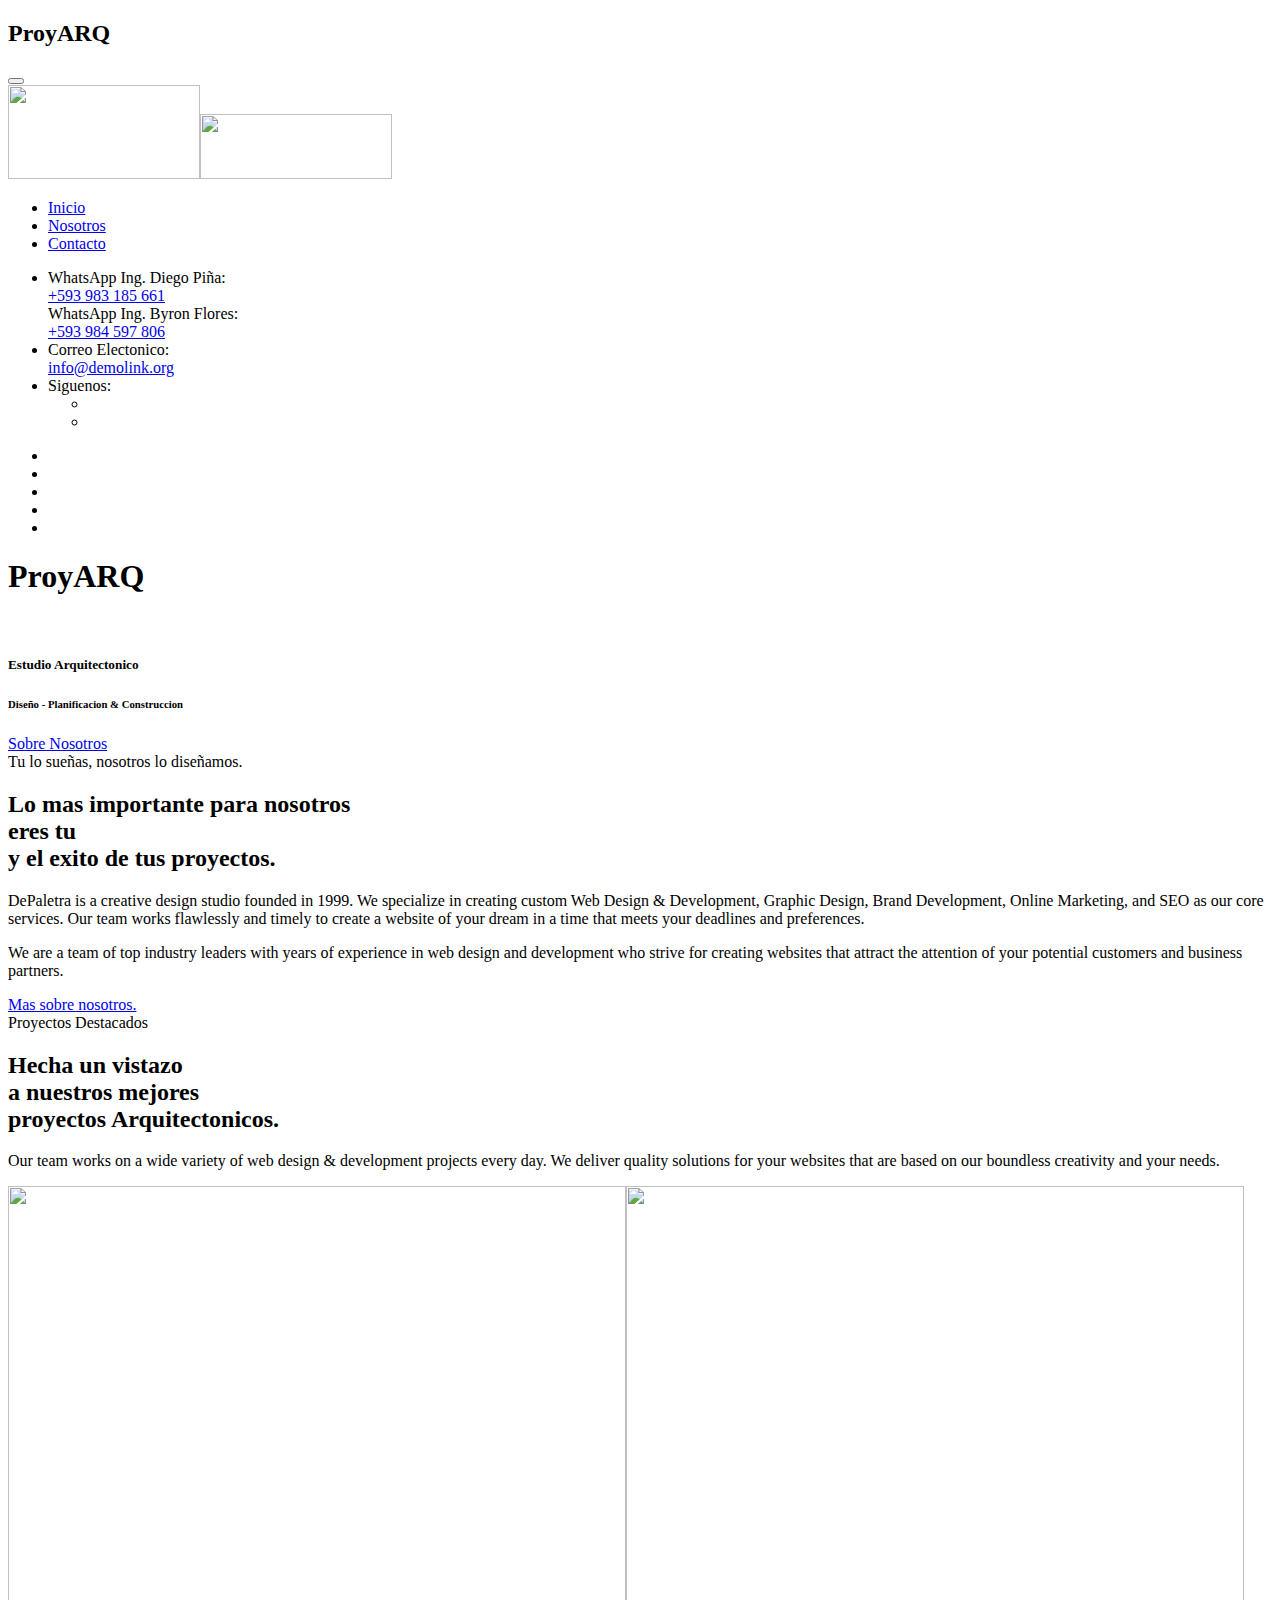
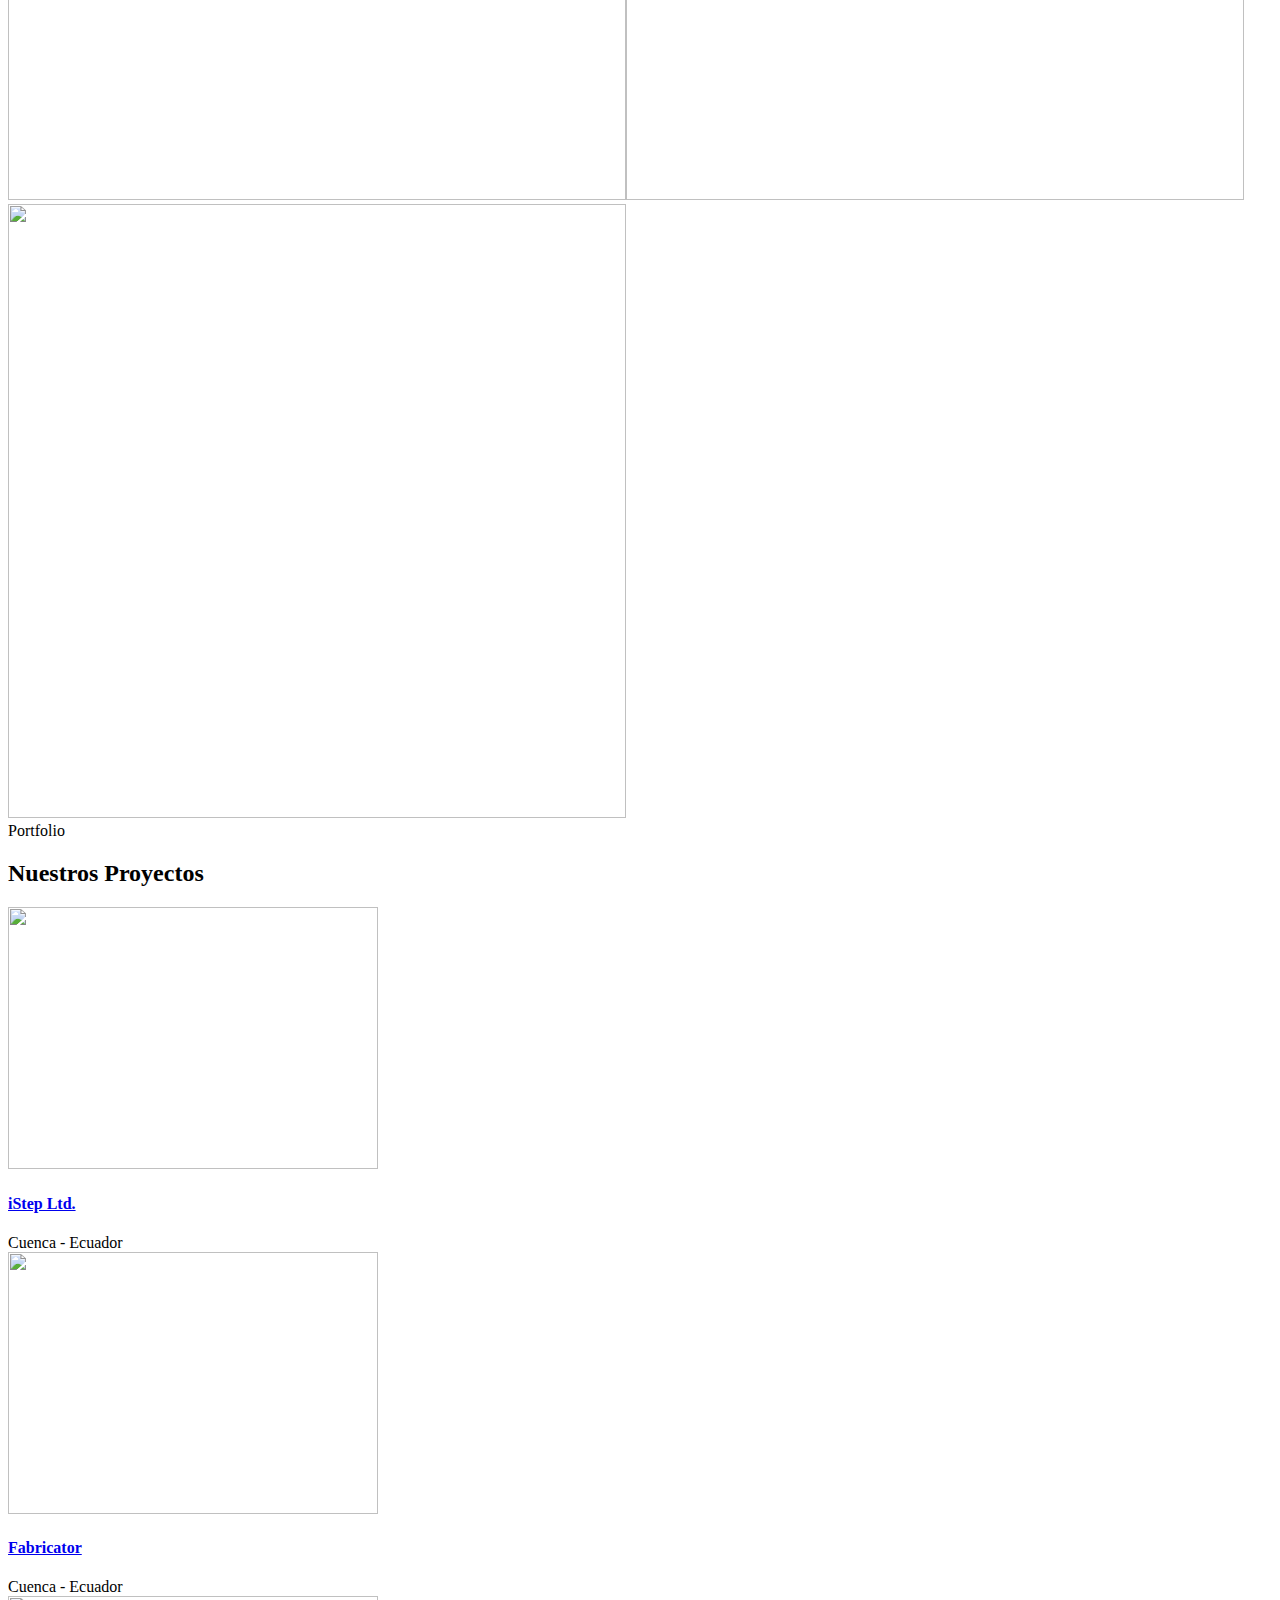
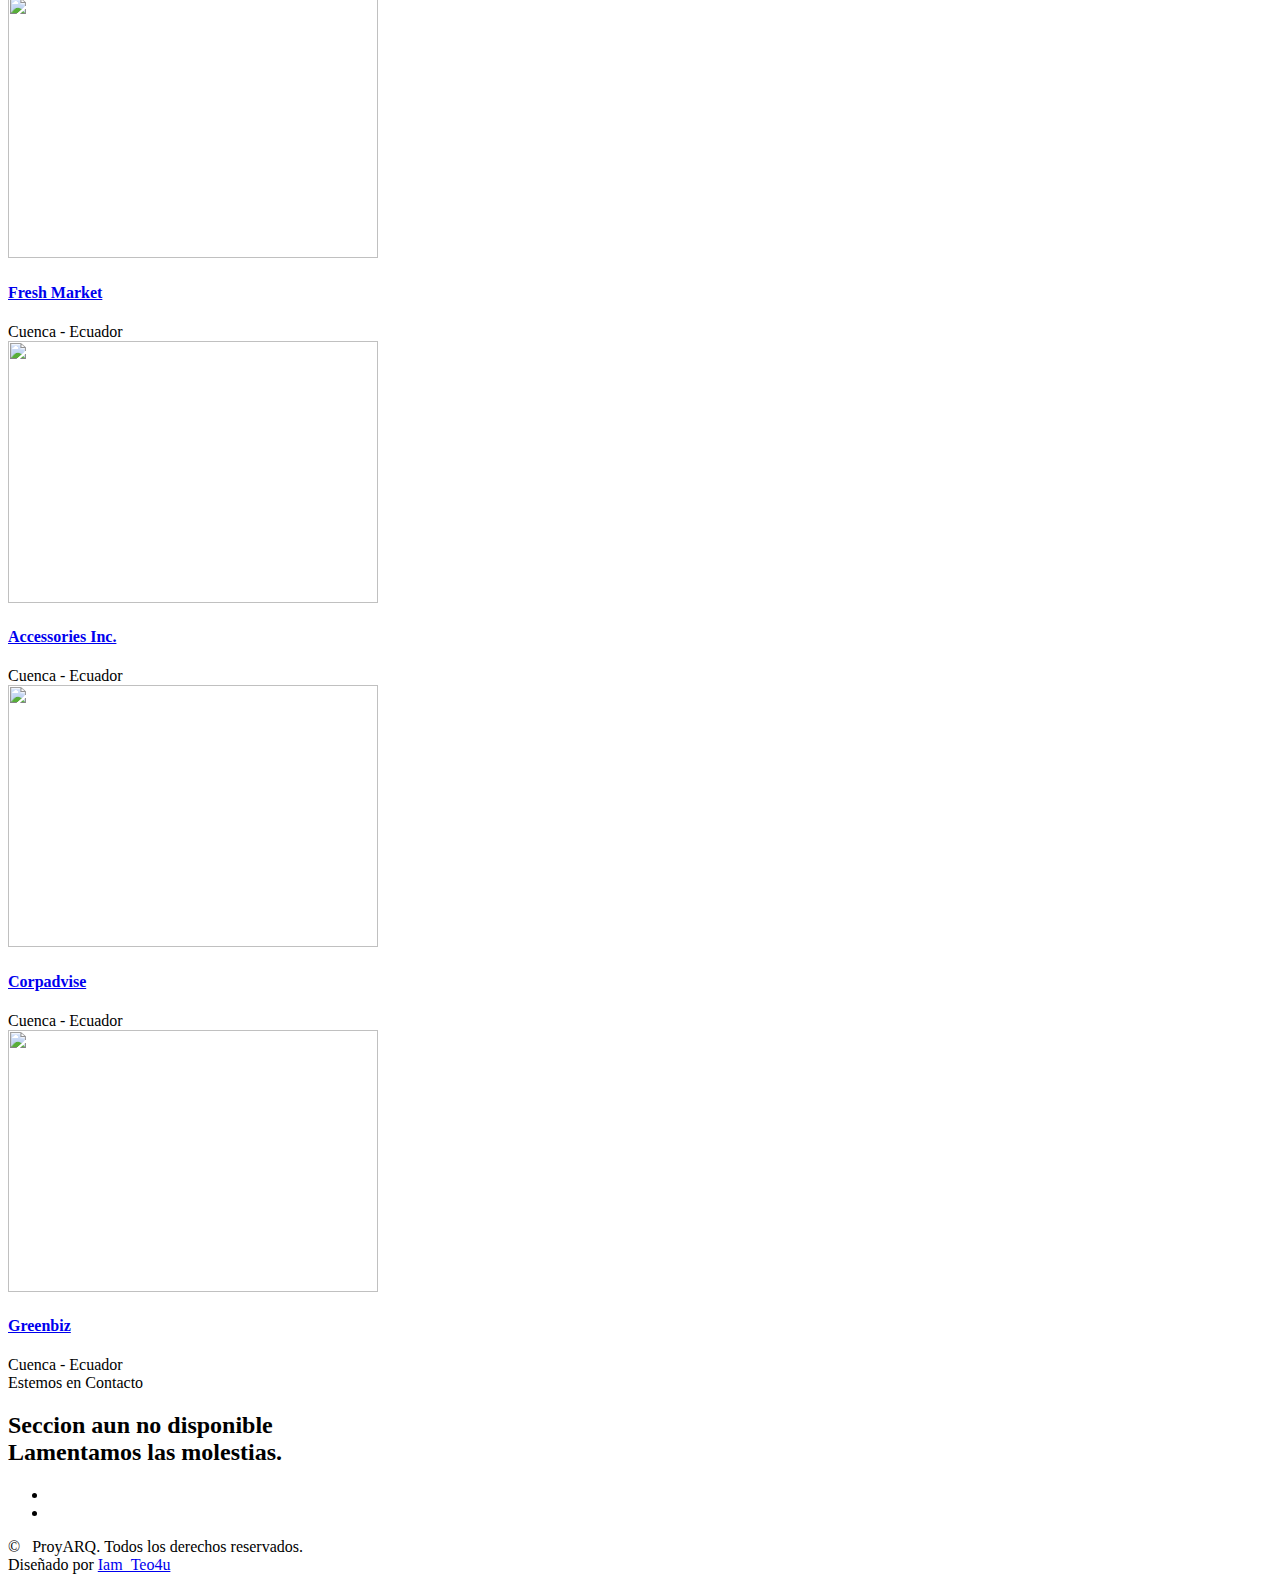
==== index.html @ d0a6fba8 "Add files via upload" ====
<!DOCTYPE html>
<html class="wide wow-animation" lang="es">
  <head>
    <title>ProyARQ - Arquitectura, Diseño 3D, Renders - Home</title>
    <meta charset="utf-8">
    <meta name="viewport" content="width=device-width, height=device-height, initial-scale=1.0">
    <meta http-equiv="X-UA-Compatible" content="IE=edge">
    <link rel="icon" href="images/favicon.ico" type="image/x-icon">
    <link rel="stylesheet" type="text/css" href="//fonts.googleapis.com/css?family=Montserrat:300%7CQuestrial">
    <link rel="stylesheet" href="css/bootstrap.css">
    <link rel="stylesheet" href="css/fonts.css">
    <link rel="stylesheet" href="css/style.css">
    <style>.ie-panel{display: none;background: #212121;padding: 10px 0;box-shadow: 3px 3px 5px 0 rgba(0,0,0,.3);clear: both;text-align:center;position: relative;z-index: 1;} html.ie-10 .ie-panel, html.lt-ie-10 .ie-panel {display: block;}</style>
  </head>
  <body>
    <div class="ie-panel"><a href="http://windows.microsoft.com/en-US/internet-explorer/"><img src="images/ie8-panel/warning_bar_0000_us.jpg" height="42" width="820" alt="You are using an outdated browser. For a faster, safer browsing experience, upgrade for free today."></a></div>
    <div class="preloader">
      <div class="preloader-body">
        <div class="cssload-spinner"><span class="cssload-cube cssload-cube0"></span><span class="cssload-cube cssload-cube1"></span><span class="cssload-cube cssload-cube2"></span><span class="cssload-cube cssload-cube3"></span><span class="cssload-cube cssload-cube4"></span><span class="cssload-cube cssload-cube5"></span><span class="cssload-cube cssload-cube6"></span><span class="cssload-cube cssload-cube7"></span><span class="cssload-cube cssload-cube8"></span><span class="cssload-cube cssload-cube9"></span><span class="cssload-cube cssload-cube10"></span><span class="cssload-cube cssload-cube11"></span><span class="cssload-cube cssload-cube12"></span><span class="cssload-cube cssload-cube13"></span><span class="cssload-cube cssload-cube14"></span><span class="cssload-cube cssload-cube15"></span>
        </div>
        <h2 class="preloader-title">ProyARQ</h2>
      </div>
    </div>
    <div class="page">
      <!-- Page Header-->
      <header class="page-header">
        <!-- RD Navbar-->
        <div class="rd-navbar-wrap position-relative">
          <nav class="rd-navbar" data-layout="rd-navbar-sidebar" data-device-layout="rd-navbar-sidebar" data-sm-layout="rd-navbar-sidebar" data-sm-device-layout="rd-navbar-sidebar" data-md-layout="rd-navbar-sidebar" data-md-device-layout="rd-navbar-sidebar" data-lg-layout="rd-navbar-sidebar" data-lg-device-layout="rd-navbar-sidebar" data-xl-layout="rd-navbar-sidebar" data-xl-device-layout="rd-navbar-sidebar" data-xxl-layout="rd-navbar-sidebar" data-xxl-device-layout="rd-navbar-sidebar" data-lg-stick-up-offset="46px" data-xl-stick-up-offset="46px" data-xxl-stick-up-offset="46px" data-lg-stick-up="true" data-xl-stick-up="true" data-xxl-stick-up="true" data-auto-height="false" data-sm-auto-height="false" data-md-auto-height="false" data-lg-auto-height="false" data-xl-auto-height="false" data-xxl-auto-height="false">
            <div class="rd-navbar-main-outer">
              <div class="rd-navbar-main">
                <!-- RD Navbar Panel-->
                <div class="rd-navbar-panel">
                  <!-- RD Navbar Toggle-->
                  <button class="rd-navbar-toggle" data-rd-navbar-toggle=".rd-navbar-nav-wrap"><span></span></button>
                  <!-- RD Navbar Brand-->
                  <div class="rd-navbar-brand"><a class="brand" href="index.html"><img class="brand-logo-desktop" src="images/logo-default-384x188.png" alt="" width="192" height="94"/><img class="brand-logo-mobile" src="images/logo-default-384x130.png" alt="" width="192" height="65"/></a>
                  </div>
                </div>
                <div class="rd-navbar-nav-wrap">
                  <div class="rd-navbar-nav-container">
                    <!-- RD Navbar Nav-->
                    <ul class="rd-navbar-nav">
                      <li class="rd-nav-item active"><a class="rd-nav-link" href="index.html">Inicio</a>
                      </li>
                      <li class="rd-nav-item"><a class="rd-nav-link" href="about.html">Nosotros</a>
                      </li>
                      <li class="rd-nav-item"><a class="rd-nav-link" href="contacts.html">Contacto</a>
                      </li>
                    </ul>
                    <ul class="contacts-classic">
                      <li>
                        <div class="contacts-classic-title">WhatsApp Ing. Diego Piña:</div><a href="https://api.whatsapp.com/send?phone=+593983185661&text=Hola,%20este%20es%20un%20mensaje%20de%20prueba">+593 983 185 661</a>
                        <div class="contacts-classic-title">WhatsApp Ing. Byron Flores:</div><a href="https://api.whatsapp.com/send?phone=+593984597806&text=Hola,%20este%20es%20un%20mensaje%20de%20prueba">+593 984 597 806</a>
                      </li>
                      <li>
                        <div class="contacts-classic-title">Correo Electonico:</div><a href="mailTo:#">info@demolink.org</a>
                      </li>
                      <li>
                        <div class="contacts-classic-title">Siguenos:</div>
                        <ul class="list-inline list-social list-inline-sm">
                          <li><a class="icon fa fa-facebook" href="#"></a></li>
                          <li><a class="icon fa fa-instagram" href="#"></a></li>
                        </ul>
                      </li>
                    </ul>
                  </div>
                </div>
              </div>
            </div>
            <ul class="nav-custom rd-navbar-nav">
              <li class="active"><a class="nav-custom-counter" href="#home"></a></li>
              <li><a class="nav-custom-counter" href="#about"></a></li>
              <li><a class="nav-custom-counter" href="#works"></a></li>
              <li><a class="nav-custom-counter" href="#projects"></a></li>
              <li><a class="nav-custom-counter" href="#contacts"></a></li>
            </ul>
          </nav>
        </div>
      </header>
      <!-- DePaletra-->
      <section class="section section-full section-inset-1 bg-default text-center bg-image background-position-1" id="home" style="background-image: url(images/bg-image-1-1920x800.jpg)">
        <div class="container">
          <div class="title-style-1-wrap">
            <div class="oh-desktop wow slideInLeft">
              <h1 class="title-style-1 wow slideInRight">ProyARQ</h1>
              <br>
              <h5 class="title-style-1-fixied wow slideInRight">Estudio Arquitectonico</h5>
            </div>
          </div>
          <div class="title-style-2-wrap">
            <div class="oh-desktop wow slideInRight">
              <h6 class="title-style-2 wow slideInLeft">Diseño - Planificacion & Construccion</h6>
            </div>
          </div><a class="button button-default wow fadeInUp" href="about.html">Sobre Nosotros</a>
        </div>
      </section>
      <!-- About Us-->
      <section class="section section-full section-xxl bg-default" id="about">
        <div class="container">
          <div class="row row-30 justify-content-center">
            <div class="col-sm-9 col-md-5 cube-classic-wrap">
              <div class="subtitle-classic wow fadeInLeft">Tu lo sueñas, nosotros lo diseñamos.</div>
              <h2 class="wow fadeInLeft">Lo mas importante para nosotros <br class="d-none d-md-block"><span class="text-primary">eres tu</span>  <br class="d-none d-md-block">y el exito de tus proyectos.
              </h2>
              <div class="cube-classic cube-classic-1"><span class="cube-classic-item"></span><span class="cube-classic-item"></span><span class="cube-classic-item"></span><span class="cube-classic-item"></span><span class="cube-classic-item"></span><span class="cube-classic-item"></span><span class="cube-classic-item"></span><span class="cube-classic-item"></span><span class="cube-classic-item"></span><span class="cube-classic-item"></span><span class="cube-classic-item"></span><span class="cube-classic-item"></span><span class="cube-classic-item"></span><span class="cube-classic-item"></span><span class="cube-classic-item"></span><span class="cube-classic-item"></span><span class="cube-classic-item"></span><span class="cube-classic-item"></span><span class="cube-classic-item"></span><span class="cube-classic-item"></span><span class="cube-classic-item"></span><span class="cube-classic-item"></span><span class="cube-classic-item"></span><span class="cube-classic-item"></span><span class="cube-classic-item"></span><span class="cube-classic-item"></span><span class="cube-classic-item"></span><span class="cube-classic-item"></span><span class="cube-classic-item"></span><span class="cube-classic-item"></span><span class="cube-classic-item"></span><span class="cube-classic-item"></span><span class="cube-classic-item"></span><span class="cube-classic-item"></span><span class="cube-classic-item"></span><span class="cube-classic-item"></span><span class="cube-classic-item"></span><span class="cube-classic-item"></span><span class="cube-classic-item"></span><span class="cube-classic-item"></span><span class="cube-classic-item"></span><span class="cube-classic-item"></span><span class="cube-classic-item"></span><span class="cube-classic-item"></span><span class="cube-classic-item"></span><span class="cube-classic-item"></span><span class="cube-classic-item"></span><span class="cube-classic-item"></span><span class="cube-classic-item"></span><span class="cube-classic-item"></span><span class="cube-classic-item"></span><span class="cube-classic-item"></span><span class="cube-classic-item"></span><span class="cube-classic-item"></span><span class="cube-classic-item"></span><span class="cube-classic-item"></span><span class="cube-classic-item"></span><span class="cube-classic-item"></span><span class="cube-classic-item"></span><span class="cube-classic-item"></span><span class="cube-classic-item"></span><span class="cube-classic-item"></span><span class="cube-classic-item"></span><span class="cube-classic-item"></span><span class="cube-classic-item"></span><span class="cube-classic-item"></span><span class="cube-classic-item"></span><span class="cube-classic-item"></span><span class="cube-classic-item"></span><span class="cube-classic-item"></span><span class="cube-classic-item"></span><span class="cube-classic-item"></span><span class="cube-classic-item"></span><span class="cube-classic-item"></span><span class="cube-classic-item"></span><span class="cube-classic-item"></span><span class="cube-classic-item"></span><span class="cube-classic-item"></span><span class="cube-classic-item"></span><span class="cube-classic-item"></span><span class="cube-classic-item"></span><span class="cube-classic-item"></span><span class="cube-classic-item"></span><span class="cube-classic-item"></span><span class="cube-classic-item"></span><span class="cube-classic-item"></span><span class="cube-classic-item"></span><span class="cube-classic-item"></span><span class="cube-classic-item"></span><span class="cube-classic-item"></span><span class="cube-classic-item"></span><span class="cube-classic-item"></span><span class="cube-classic-item"></span><span class="cube-classic-item"></span><span class="cube-classic-item"></span><span class="cube-classic-item"></span><span class="cube-classic-item"></span><span class="cube-classic-item"></span><span class="cube-classic-item"></span><span class="cube-classic-item"></span>
              </div>
            </div>
            <div class="col-md-7 col-lg-6 col-xl-5">
              <p class="wow fadeInRight">DePaletra is a creative design studio founded in 1999. We specialize in creating custom Web Design & Development, Graphic Design, Brand Development, Online Marketing, and SEO as our core services. Our team works flawlessly and timely to create a website of your dream in a time that meets your deadlines and preferences.</p>
              <p class="wow fadeInRight">We are a team of top industry leaders with years of experience in web design and development who strive for creating websites that attract the attention of your potential customers and business partners.</p><a class="wow fadeInRight button button-default" href="about.html">Mas sobre nosotros.</a>
            </div>
          </div>
        </div>
      </section>
      <!-- Selected works-->
      <section class="section section-full section-md bg-gray-100 section-background-custom" id="works">
        <div class="container">
          <div class="row row-30 justify-content-center justify-content-lg-end align-items-md-center">
            <div class="col-sm-8 col-md-6 col-lg-5 cube-classic-wrap">
              <div class="subtitle-classic wow fadeInLeft">Proyectos Destacados</div>
              <h2 class="wow fadeInLeft" data-wow-delay=".1s">Hecha un vistazo <br class="d-none d-md-block">a nuestros mejores <br class="d-none d-md-block">proyectos Arquitectonicos.
              </h2>
              <p class="wow fadeInLeft">Our team works on a wide variety of web design & development projects every day. We deliver quality solutions for your websites that are based on our boundless creativity and your needs.</p>
              <div class="cube-classic cube-classic-2"><span class="cube-classic-item"></span><span class="cube-classic-item"></span><span class="cube-classic-item"></span><span class="cube-classic-item"></span><span class="cube-classic-item"></span><span class="cube-classic-item"></span><span class="cube-classic-item"></span><span class="cube-classic-item"></span><span class="cube-classic-item"></span><span class="cube-classic-item"></span><span class="cube-classic-item"></span><span class="cube-classic-item"></span><span class="cube-classic-item"></span><span class="cube-classic-item"></span><span class="cube-classic-item"></span><span class="cube-classic-item"></span><span class="cube-classic-item"></span><span class="cube-classic-item"></span><span class="cube-classic-item"></span><span class="cube-classic-item"></span><span class="cube-classic-item"></span><span class="cube-classic-item"></span><span class="cube-classic-item"></span><span class="cube-classic-item"></span><span class="cube-classic-item"></span><span class="cube-classic-item"></span><span class="cube-classic-item"></span><span class="cube-classic-item"></span><span class="cube-classic-item"></span><span class="cube-classic-item"></span><span class="cube-classic-item"></span><span class="cube-classic-item"></span><span class="cube-classic-item"></span><span class="cube-classic-item"></span><span class="cube-classic-item"></span><span class="cube-classic-item"></span><span class="cube-classic-item"></span><span class="cube-classic-item"></span><span class="cube-classic-item"></span><span class="cube-classic-item"></span><span class="cube-classic-item"></span><span class="cube-classic-item"></span><span class="cube-classic-item"></span><span class="cube-classic-item"></span><span class="cube-classic-item"></span><span class="cube-classic-item"></span><span class="cube-classic-item"></span><span class="cube-classic-item"></span><span class="cube-classic-item"></span><span class="cube-classic-item"></span><span class="cube-classic-item"></span><span class="cube-classic-item"></span><span class="cube-classic-item"></span><span class="cube-classic-item"></span><span class="cube-classic-item"></span><span class="cube-classic-item"></span><span class="cube-classic-item"></span><span class="cube-classic-item"></span><span class="cube-classic-item"></span><span class="cube-classic-item"></span><span class="cube-classic-item"></span><span class="cube-classic-item"></span><span class="cube-classic-item"></span><span class="cube-classic-item"></span><span class="cube-classic-item"></span><span class="cube-classic-item"></span><span class="cube-classic-item"></span><span class="cube-classic-item"></span><span class="cube-classic-item"></span><span class="cube-classic-item"></span><span class="cube-classic-item"></span><span class="cube-classic-item"></span><span class="cube-classic-item"></span><span class="cube-classic-item"></span><span class="cube-classic-item"></span><span class="cube-classic-item"></span><span class="cube-classic-item"></span><span class="cube-classic-item"></span><span class="cube-classic-item"></span><span class="cube-classic-item"></span><span class="cube-classic-item"></span><span class="cube-classic-item"></span><span class="cube-classic-item"></span><span class="cube-classic-item"></span><span class="cube-classic-item"></span><span class="cube-classic-item"></span><span class="cube-classic-item"></span><span class="cube-classic-item"></span><span class="cube-classic-item"></span><span class="cube-classic-item"></span><span class="cube-classic-item"></span><span class="cube-classic-item"></span><span class="cube-classic-item"></span><span class="cube-classic-item"></span><span class="cube-classic-item"></span><span class="cube-classic-item"></span><span class="cube-classic-item"></span><span class="cube-classic-item"></span><span class="cube-classic-item"></span><span class="cube-classic-item"></span>
              </div>
            </div>
            <div class="col-sm-8 col-md-6 wow blurIn">
              <div class="inset-xl-left-25">
                <!-- Owl Carousel-->
                <div class="owl-carousel owl-style-1" data-loop="true" data-items="1" data-nav="true"><img src="images/index-1-618x614.jpg" alt="" width="618" height="614"/><img src="images/index-2-618x614.jpg" alt="" width="618" height="614"/><img src="images/index-3-618x614.jpg" alt="" width="618" height="614"/>
                </div>
              </div>
            </div>
          </div>
        </div>
        <div class="background-custom-1 bg-default"></div>
      </section>
      <!-- Portfolio-->
      <section class="section section-full section-xl bg-default text-md-center" id="projects">
        <div class="container">
          <div class="subtitle-classic wow fadeInUp">Portfolio</div>
          <h2><span class="d-inline-block wow fadeInLeft">Nuestros </span> <span class="text-primary d-inline-block wow fadeInRight">Proyectos</span>
          </h2>
          <div class="row row-lg row-30">
            <div class="col-sm-6 col-md-4 wow blurIn" data-wow-delay=".2s">
              <article class="project-classic box-md"><img src="images/project-1-370x262.jpg" alt="" width="370" height="262"/>
                <div class="project-classic-caption">
                  <div>
                    <h4 class="project-classic-title"><a href="#">iStep Ltd.</a></h4>
                    <div class="project-classic-tag">Cuenca - Ecuador</div>
                  </div>
                </div>
              </article>
            </div>
            <div class="col-sm-6 col-md-4 wow blurIn" data-wow-delay=".1s">
              <article class="project-classic box-md"><img src="images/project-2-370x262.jpg" alt="" width="370" height="262"/>
                <div class="project-classic-caption">
                  <div>
                    <h4 class="project-classic-title"><a href="#">Fabricator</a></h4>
                    <div class="project-classic-tag">Cuenca - Ecuador</div>
                  </div>
                </div>
              </article>
            </div>
            <div class="col-sm-6 col-md-4 wow blurIn">
              <article class="project-classic box-md"><img src="images/project-3-370x262.jpg" alt="" width="370" height="262"/>
                <div class="project-classic-caption">
                  <div>
                    <h4 class="project-classic-title"><a href="#">Fresh Market</a></h4>
                    <div class="project-classic-tag">Cuenca - Ecuador</div>
                  </div>
                </div>
              </article>
            </div>
            <div class="col-sm-6 col-md-4 wow blurIn">
              <article class="project-classic box-md"><img src="images/project-4-370x262.jpg" alt="" width="370" height="262"/>
                <div class="project-classic-caption">
                  <div>
                    <h4 class="project-classic-title"><a href="#">Accessories Inc.</a></h4>
                    <div class="project-classic-tag">Cuenca - Ecuador</div>
                  </div>
                </div>
              </article>
            </div>
            <div class="col-sm-6 col-md-4 wow blurIn" data-wow-delay=".1s">
              <article class="project-classic box-md"><img src="images/project-5-370x262.jpg" alt="" width="370" height="262"/>
                <div class="project-classic-caption">
                  <div>
                    <h4 class="project-classic-title"><a href="#">Corpadvise</a></h4>
                    <div class="project-classic-tag">Cuenca - Ecuador</div>
                  </div>
                </div>
              </article>
            </div>
            <div class="col-sm-6 col-md-4 wow blurIn" data-wow-delay=".2s">
              <article class="project-classic box-md"><img src="images/project-6-370x262.jpg" alt="" width="370" height="262"/>
                <div class="project-classic-caption">
                  <div>
                    <h4 class="project-classic-title"><a href="#">Greenbiz</a></h4>
                    <div class="project-classic-tag">Cuenca - Ecuador</div>
                  </div>
                </div>
              </article>
            </div>
          </div>
        </div>
      </section>
      <!-- Page Footer-->
      <footer class="section footer-classic section-full section-full-1 section-sm section-inset-2 bg-gray-3 context-dark text-md-center" id="contacts">
        <div class="container">
          <div class="subtitle-classic wow fadeInUp">Estemos en Contacto</div>
          <h2><span class="d-inline-block wow fadeInLeft">Seccion aun no disponible</span> <br><span class="d-inline-block wow fadeInRight">Lamentamos las molestias.</span>
          </h2>
          <!-- RD Mailform-->
          <!-- <form class="rd-form rd-mailform" data-form-output="form-output-global" data-form-type="contact" method="post" action="bat/rd-mailform.php">
            <div class="form-wrap wow fadeInRight">
              <label class="form-label" for="contact-name">Name</label>
              <input class="form-input" id="contact-name" type="text" name="name" data-constraints="@Required">
            </div>
            <div class="form-wrap wow fadeInRight">
              <label class="form-label" for="contact-email">E-Mail</label>
              <input class="form-input" id="contact-email" type="email" name="email" data-constraints="@Required @Email">
            </div>
            <div class="form-wrap wow fadeInRight">
              <label class="form-label" for="contact-message">Message</label>
              <textarea class="form-input" id="contact-message" name="message" data-constraints="@Required"></textarea>
            </div>
            <div class="form-button text-center">
              <button class="button button-default wow fadeInUp" type="submit">Send message</button>
            </div>
          </form> -->
        </div>
        <div class="container">
          <div class="footer-classic-list-social wow fadeInUp">
            <ul class="list-inline list-social list-inline-sm">
              <li><a class="icon fa fa-facebook" href="#"></a></li>
              <li><a class="icon fa fa-instagram" href="#"></a></li>
            </ul>
          </div>
          <p class="rights wow fadeInUp"><span>&copy;&nbsp; </span><span class="copyright-year"></span><span>&nbsp;</span><span>ProyARQ</span><span>.&nbsp;</span><span>Todos los derechos reservados.</span><br/>Diseñado&nbsp;por&nbsp;<a href="https://www.instagram.com/iam_teo4u/">Iam_Teo4u</a></p>
        </div>
      </footer>
    </div>
    <div class="snackbars" id="form-output-global"></div>
    <script src="js/core.min.js"></script>
    <script src="js/script.js"></script>
  </body>
</html>
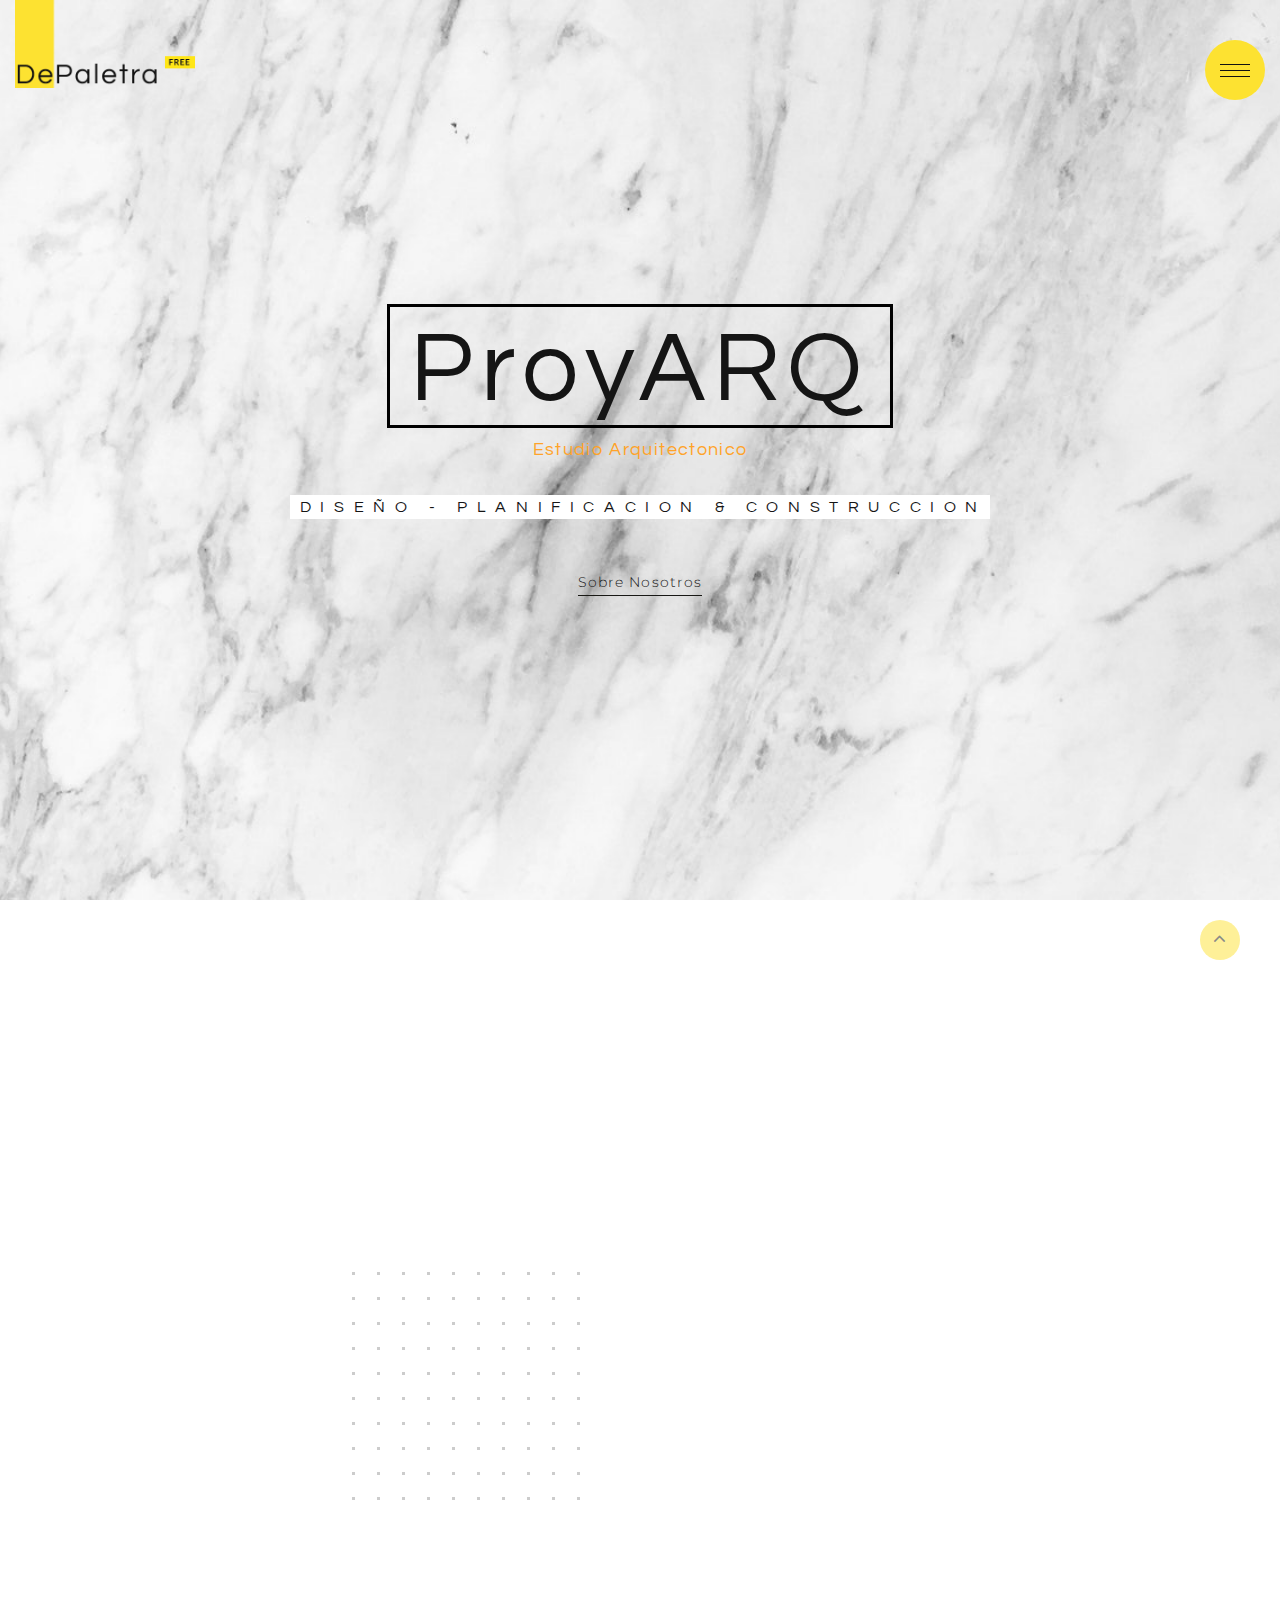
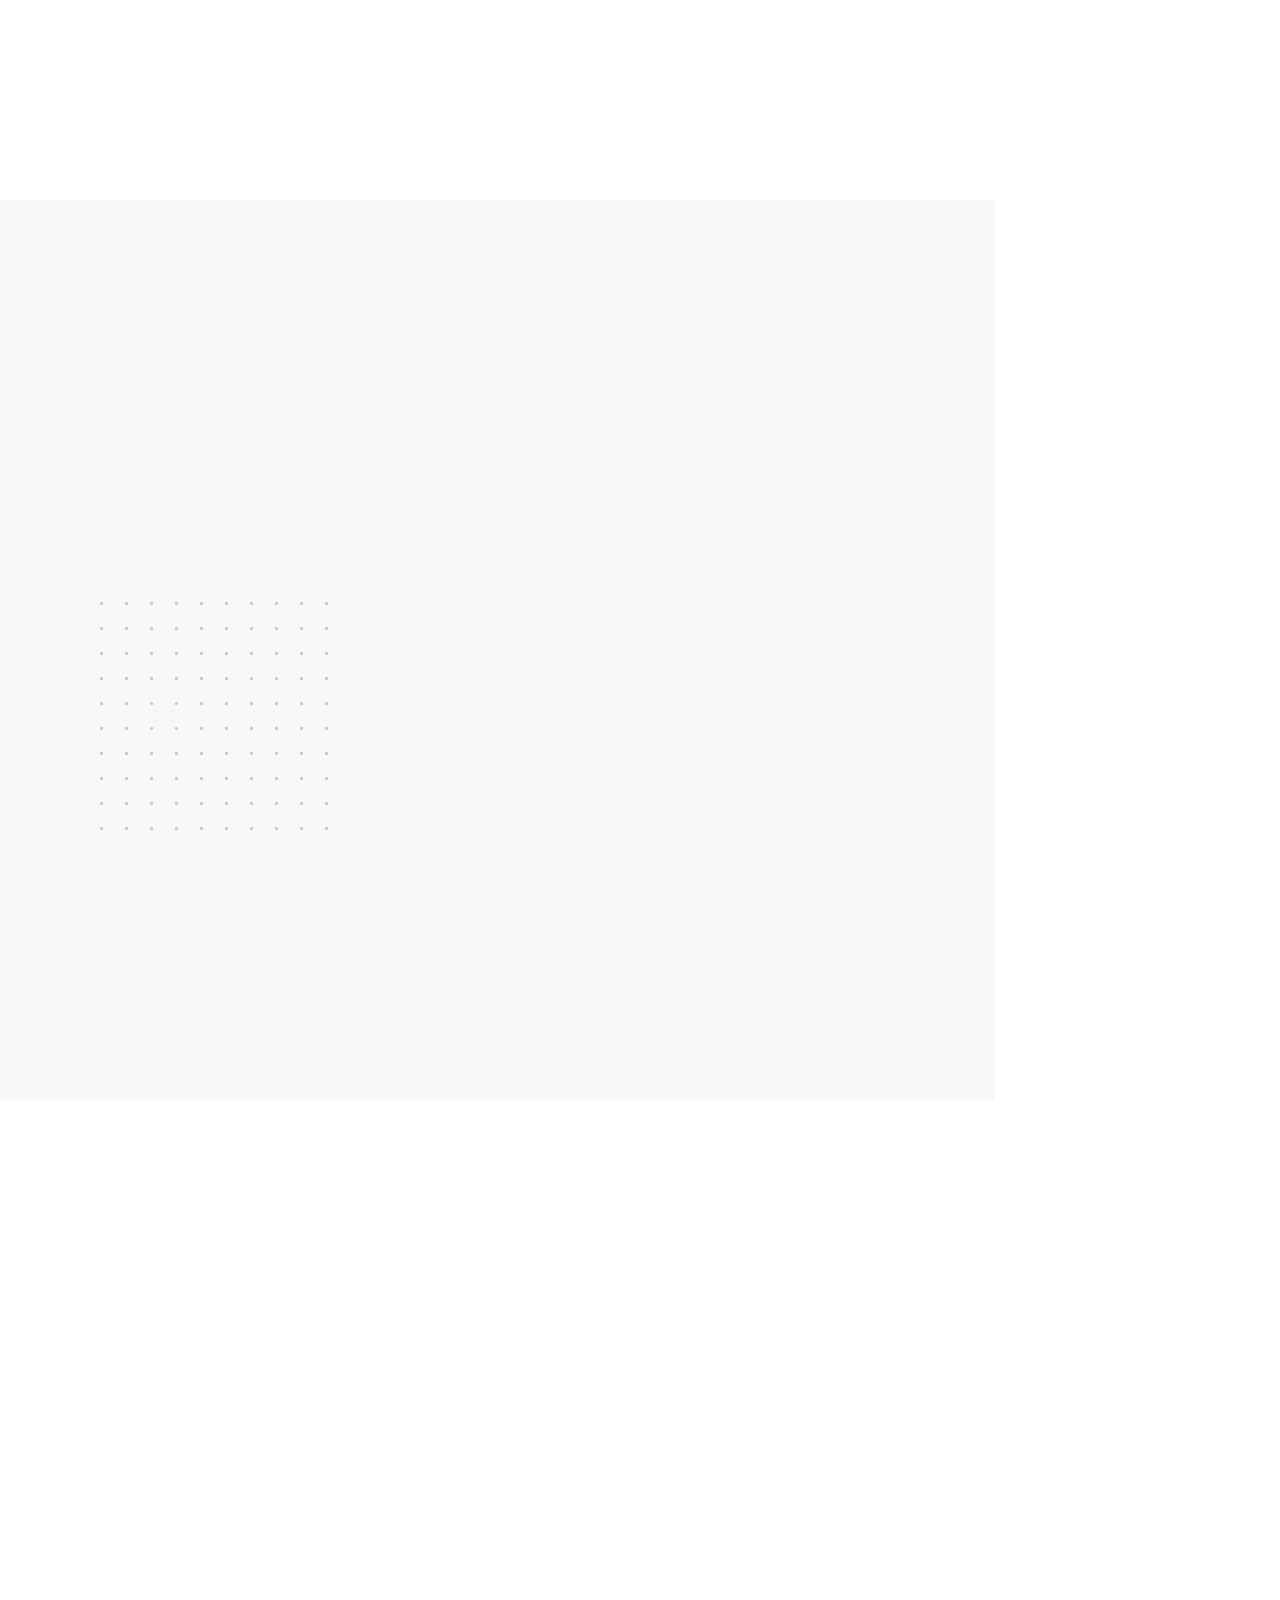
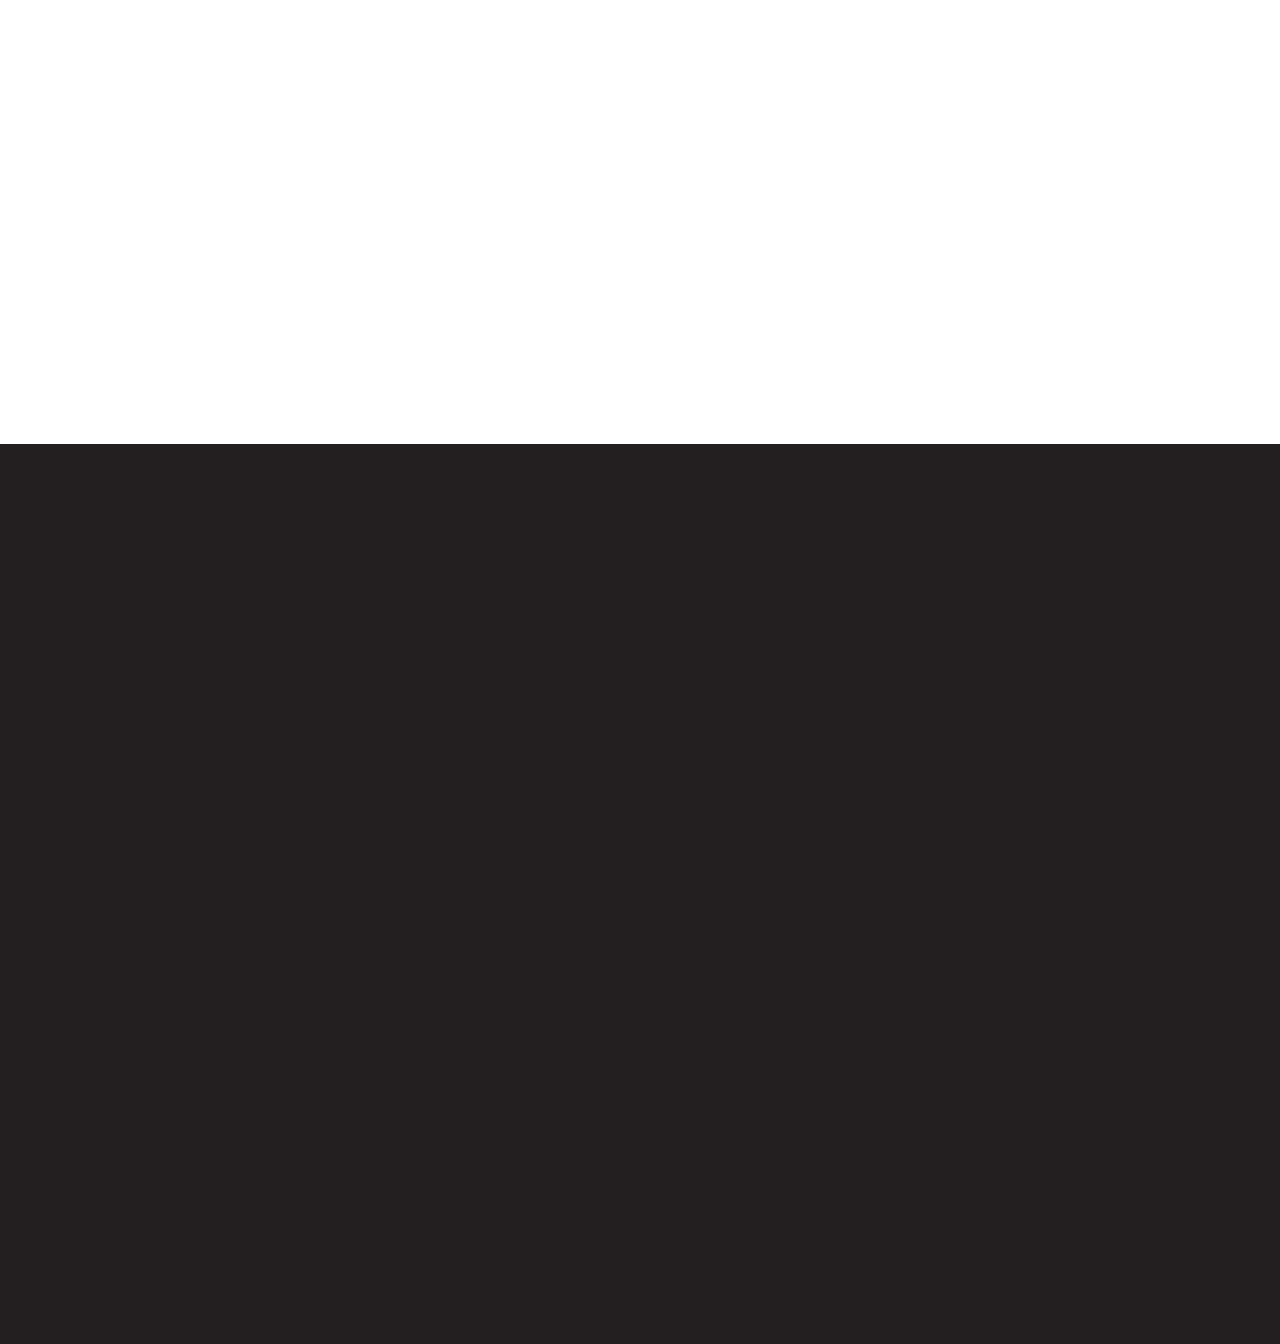
==== commit 33507368: "Update index.html" ====
--- a/index.html
+++ b/index.html
@@ -107,8 +107,8 @@
               </div>
             </div>
             <div class="col-md-7 col-lg-6 col-xl-5">
-              <p class="wow fadeInRight">DePaletra is a creative design studio founded in 1999. We specialize in creating custom Web Design & Development, Graphic Design, Brand Development, Online Marketing, and SEO as our core services. Our team works flawlessly and timely to create a website of your dream in a time that meets your deadlines and preferences.</p>
-              <p class="wow fadeInRight">We are a team of top industry leaders with years of experience in web design and development who strive for creating websites that attract the attention of your potential customers and business partners.</p><a class="wow fadeInRight button button-default" href="about.html">Mas sobre nosotros.</a>
+              <p class="wow fadeInRight">En ProyArq, nos centramos en no solo ofrecerte un servicio de alta calidad, tambien te ofrecemos la mejor experiencia al instante de desarrollar tus proyectos, desde su Planificacion, hasta su Construccion.</p>
+              <p class="wow fadeInRight">Pero no solo ello, ¿Necesitas asesoria en algun tus planos?¿Un Tour 3D?¿Modelado?, con todo gusto, estaremos encantados de atenderte.</p><a class="wow fadeInRight button button-default" href="about.html">Mas sobre nosotros.</a>
             </div>
           </div>
         </div>
@@ -121,7 +121,7 @@
               <div class="subtitle-classic wow fadeInLeft">Proyectos Destacados</div>
               <h2 class="wow fadeInLeft" data-wow-delay=".1s">Hecha un vistazo <br class="d-none d-md-block">a nuestros mejores <br class="d-none d-md-block">proyectos Arquitectonicos.
               </h2>
-              <p class="wow fadeInLeft">Our team works on a wide variety of web design & development projects every day. We deliver quality solutions for your websites that are based on our boundless creativity and your needs.</p>
+              <p class="wow fadeInLeft">Nuestro equipo trabaja en una amplia variedad de proyectos de diseño y modelado 3D todos los días. Brindamos soluciones de calidad para sus proyectos que se basan en nuestra creatividad ilimitada y sus necesidades.</p>
               <div class="cube-classic cube-classic-2"><span class="cube-classic-item"></span><span class="cube-classic-item"></span><span class="cube-classic-item"></span><span class="cube-classic-item"></span><span class="cube-classic-item"></span><span class="cube-classic-item"></span><span class="cube-classic-item"></span><span class="cube-classic-item"></span><span class="cube-classic-item"></span><span class="cube-classic-item"></span><span class="cube-classic-item"></span><span class="cube-classic-item"></span><span class="cube-classic-item"></span><span class="cube-classic-item"></span><span class="cube-classic-item"></span><span class="cube-classic-item"></span><span class="cube-classic-item"></span><span class="cube-classic-item"></span><span class="cube-classic-item"></span><span class="cube-classic-item"></span><span class="cube-classic-item"></span><span class="cube-classic-item"></span><span class="cube-classic-item"></span><span class="cube-classic-item"></span><span class="cube-classic-item"></span><span class="cube-classic-item"></span><span class="cube-classic-item"></span><span class="cube-classic-item"></span><span class="cube-classic-item"></span><span class="cube-classic-item"></span><span class="cube-classic-item"></span><span class="cube-classic-item"></span><span class="cube-classic-item"></span><span class="cube-classic-item"></span><span class="cube-classic-item"></span><span class="cube-classic-item"></span><span class="cube-classic-item"></span><span class="cube-classic-item"></span><span class="cube-classic-item"></span><span class="cube-classic-item"></span><span class="cube-classic-item"></span><span class="cube-classic-item"></span><span class="cube-classic-item"></span><span class="cube-classic-item"></span><span class="cube-classic-item"></span><span class="cube-classic-item"></span><span class="cube-classic-item"></span><span class="cube-classic-item"></span><span class="cube-classic-item"></span><span class="cube-classic-item"></span><span class="cube-classic-item"></span><span class="cube-classic-item"></span><span class="cube-classic-item"></span><span class="cube-classic-item"></span><span class="cube-classic-item"></span><span class="cube-classic-item"></span><span class="cube-classic-item"></span><span class="cube-classic-item"></span><span class="cube-classic-item"></span><span class="cube-classic-item"></span><span class="cube-classic-item"></span><span class="cube-classic-item"></span><span class="cube-classic-item"></span><span class="cube-classic-item"></span><span class="cube-classic-item"></span><span class="cube-classic-item"></span><span class="cube-classic-item"></span><span class="cube-classic-item"></span><span class="cube-classic-item"></span><span class="cube-classic-item"></span><span class="cube-classic-item"></span><span class="cube-classic-item"></span><span class="cube-classic-item"></span><span class="cube-classic-item"></span><span class="cube-classic-item"></span><span class="cube-classic-item"></span><span class="cube-classic-item"></span><span class="cube-classic-item"></span><span class="cube-classic-item"></span><span class="cube-classic-item"></span><span class="cube-classic-item"></span><span class="cube-classic-item"></span><span class="cube-classic-item"></span><span class="cube-classic-item"></span><span class="cube-classic-item"></span><span class="cube-classic-item"></span><span class="cube-classic-item"></span><span class="cube-classic-item"></span><span class="cube-classic-item"></span><span class="cube-classic-item"></span><span class="cube-classic-item"></span><span class="cube-classic-item"></span><span class="cube-classic-item"></span><span class="cube-classic-item"></span><span class="cube-classic-item"></span><span class="cube-classic-item"></span><span class="cube-classic-item"></span><span class="cube-classic-item"></span><span class="cube-classic-item"></span><span class="cube-classic-item"></span>
               </div>
             </div>
@@ -246,4 +246,4 @@
     <script src="js/core.min.js"></script>
     <script src="js/script.js"></script>
   </body>
-</html>+</html>
--- a/css/fonts.css
+++ b/css/fonts.css
@@ -0,0 +1,9838 @@
+/*
+* Fonts
+*/+/*
+* Font Awesome Icons 4.7.0
+*/+@font-face {+	font-family: 'FontAwesome';+	src: url("../fonts/fontawesome-webfont.eot?v=4.7.0");+	src: url("../fonts/fontawesome-webfont.eot?#iefix&v=4.7.0") format("embedded-opentype"), url("../fonts/fontawesome-webfont.woff2?v=4.7.0") format("woff2"), url("../fonts/fontawesome-webfont.woff?v=4.7.0") format("woff"), url("../fonts/fontawesome-webfont.ttf?v=4.7.0") format("truetype"), url("../fonts/fontawesome-webfont.svg?v=4.7.0#fontawesomeregular") format("svg");+	font-weight: normal;+	font-style: normal;+}++.fa {+	display: inline-block;+	font-family: 'FontAwesome';+	font-size: inherit;+	text-rendering: auto;+	-webkit-font-smoothing: antialiased;+	-moz-osx-font-smoothing: grayscale;+}++[class*='fa-']:before {+	font-weight: 400;+	font-family: 'FontAwesome';+}++/* makes the font 33% larger relative to the icon container */+.fa-lg {+	font-size: 1.33333333em;+	line-height: 0.75em;+	vertical-align: -15%;+}++.fa-2x {+	font-size: 2em;+}++.fa-3x {+	font-size: 3em;+}++.fa-4x {+	font-size: 4em;+}++.fa-5x {+	font-size: 5em;+}++.fa-fw {+	width: 1.28571429em;+	text-align: center;+}++.fa-ul {+	padding-left: 0;+	margin-left: 2.14285714em;+	list-style-type: none;+}++.fa-ul > li {+	position: relative;+}++.fa-li {+	position: absolute;+	left: -2.14285714em;+	width: 2.14285714em;+	top: 0.14285714em;+	text-align: center;+}++.fa-li.fa-lg {+	left: -1.85714286em;+}++.fa-border {+	padding: .2em .25em .15em;+	border: solid 0.08em #eeeeee;+	border-radius: .1em;+}++.fa-pull-left {+	float: left;+}++.fa-pull-right {+	float: right;+}++.fa.fa-pull-left {+	margin-right: .3em;+}++.fa.fa-pull-right {+	margin-left: .3em;+}++/* Deprecated as of 4.4.0 */+.pull-right {+	float: right;+}++.pull-left {+	float: left;+}++.fa.pull-left {+	margin-right: .3em;+}++.fa.pull-right {+	margin-left: .3em;+}++.fa-spin {+	-webkit-animation: fa-spin 2s infinite linear;+	animation: fa-spin 2s infinite linear;+}++.fa-pulse {+	-webkit-animation: fa-spin 1s infinite steps(8);+	animation: fa-spin 1s infinite steps(8);+}++@-webkit-keyframes fa-spin {+	0% {+		-webkit-transform: rotate(0deg);+		transform: rotate(0deg);+	}+	100% {+		-webkit-transform: rotate(359deg);+		transform: rotate(359deg);+	}+}++@keyframes fa-spin {+	0% {+		-webkit-transform: rotate(0deg);+		transform: rotate(0deg);+	}+	100% {+		-webkit-transform: rotate(359deg);+		transform: rotate(359deg);+	}+}++.fa-rotate-90 {+	-ms-filter: "progid:DXImageTransform.Microsoft.BasicImage(rotation=1)";+	-webkit-transform: rotate(90deg);+	-ms-transform: rotate(90deg);+	transform: rotate(90deg);+}++.fa-rotate-180 {+	-ms-filter: "progid:DXImageTransform.Microsoft.BasicImage(rotation=2)";+	-webkit-transform: rotate(180deg);+	-ms-transform: rotate(180deg);+	transform: rotate(180deg);+}++.fa-rotate-270 {+	-ms-filter: "progid:DXImageTransform.Microsoft.BasicImage(rotation=3)";+	-webkit-transform: rotate(270deg);+	-ms-transform: rotate(270deg);+	transform: rotate(270deg);+}++.fa-flip-horizontal {+	-ms-filter: "progid:DXImageTransform.Microsoft.BasicImage(rotation=0, mirror=1)";+	-webkit-transform: scale(-1, 1);+	-ms-transform: scale(-1, 1);+	transform: scale(-1, 1);+}++.fa-flip-vertical {+	-ms-filter: "progid:DXImageTransform.Microsoft.BasicImage(rotation=2, mirror=1)";+	-webkit-transform: scale(1, -1);+	-ms-transform: scale(1, -1);+	transform: scale(1, -1);+}++:root .fa-rotate-90,+:root .fa-rotate-180,+:root .fa-rotate-270,+:root .fa-flip-horizontal,+:root .fa-flip-vertical {+	filter: none;+}++.fa-stack {+	position: relative;+	display: inline-block;+	width: 2em;+	height: 2em;+	line-height: 2em;+	vertical-align: middle;+}++.fa-stack-1x,+.fa-stack-2x {+	position: absolute;+	left: 0;+	width: 100%;+	text-align: center;+}++.fa-stack-1x {+	line-height: inherit;+}++.fa-stack-2x {+	font-size: 2em;+}++.fa-inverse {+	color: #ffffff;+}++/* Font Awesome uses the Unicode Private Use Area (PUA) to ensure screen
+   readers do not read off random characters that represent icons */+.fa-glass:before {+	content: "\f000";+}++.fa-music:before {+	content: "\f001";+}++.fa-search:before {+	content: "\f002";+}++.fa-envelope-o:before {+	content: "\f003";+}++.fa-heart:before {+	content: "\f004";+}++.fa-star:before {+	content: "\f005";+}++.fa-star-o:before {+	content: "\f006";+}++.fa-user:before {+	content: "\f007";+}++.fa-film:before {+	content: "\f008";+}++.fa-th-large:before {+	content: "\f009";+}++.fa-th:before {+	content: "\f00a";+}++.fa-th-list:before {+	content: "\f00b";+}++.fa-check:before {+	content: "\f00c";+}++.fa-remove:before,+.fa-close:before,+.fa-times:before {+	content: "\f00d";+}++.fa-search-plus:before {+	content: "\f00e";+}++.fa-search-minus:before {+	content: "\f010";+}++.fa-power-off:before {+	content: "\f011";+}++.fa-signal:before {+	content: "\f012";+}++.fa-gear:before,+.fa-cog:before {+	content: "\f013";+}++.fa-trash-o:before {+	content: "\f014";+}++.fa-home:before {+	content: "\f015";+}++.fa-file-o:before {+	content: "\f016";+}++.fa-clock-o:before {+	content: "\f017";+}++.fa-road:before {+	content: "\f018";+}++.fa-download:before {+	content: "\f019";+}++.fa-arrow-circle-o-down:before {+	content: "\f01a";+}++.fa-arrow-circle-o-up:before {+	content: "\f01b";+}++.fa-inbox:before {+	content: "\f01c";+}++.fa-play-circle-o:before {+	content: "\f01d";+}++.fa-rotate-right:before,+.fa-repeat:before {+	content: "\f01e";+}++.fa-refresh:before {+	content: "\f021";+}++.fa-list-alt:before {+	content: "\f022";+}++.fa-lock:before {+	content: "\f023";+}++.fa-flag:before {+	content: "\f024";+}++.fa-headphones:before {+	content: "\f025";+}++.fa-volume-off:before {+	content: "\f026";+}++.fa-volume-down:before {+	content: "\f027";+}++.fa-volume-up:before {+	content: "\f028";+}++.fa-qrcode:before {+	content: "\f029";+}++.fa-barcode:before {+	content: "\f02a";+}++.fa-tag:before {+	content: "\f02b";+}++.fa-tags:before {+	content: "\f02c";+}++.fa-book:before {+	content: "\f02d";+}++.fa-bookmark:before {+	content: "\f02e";+}++.fa-print:before {+	content: "\f02f";+}++.fa-camera:before {+	content: "\f030";+}++.fa-font:before {+	content: "\f031";+}++.fa-bold:before {+	content: "\f032";+}++.fa-italic:before {+	content: "\f033";+}++.fa-text-height:before {+	content: "\f034";+}++.fa-text-width:before {+	content: "\f035";+}++.fa-align-left:before {+	content: "\f036";+}++.fa-align-center:before {+	content: "\f037";+}++.fa-align-right:before {+	content: "\f038";+}++.fa-align-justify:before {+	content: "\f039";+}++.fa-list:before {+	content: "\f03a";+}++.fa-dedent:before,+.fa-outdent:before {+	content: "\f03b";+}++.fa-indent:before {+	content: "\f03c";+}++.fa-video-camera:before {+	content: "\f03d";+}++.fa-photo:before,+.fa-image:before,+.fa-picture-o:before {+	content: "\f03e";+}++.fa-pencil:before {+	content: "\f040";+}++.fa-map-marker:before {+	content: "\f041";+}++.fa-adjust:before {+	content: "\f042";+}++.fa-tint:before {+	content: "\f043";+}++.fa-edit:before,+.fa-pencil-square-o:before {+	content: "\f044";+}++.fa-share-square-o:before {+	content: "\f045";+}++.fa-check-square-o:before {+	content: "\f046";+}++.fa-arrows:before {+	content: "\f047";+}++.fa-step-backward:before {+	content: "\f048";+}++.fa-fast-backward:before {+	content: "\f049";+}++.fa-backward:before {+	content: "\f04a";+}++.fa-play:before {+	content: "\f04b";+}++.fa-pause:before {+	content: "\f04c";+}++.fa-stop:before {+	content: "\f04d";+}++.fa-forward:before {+	content: "\f04e";+}++.fa-fast-forward:before {+	content: "\f050";+}++.fa-step-forward:before {+	content: "\f051";+}++.fa-eject:before {+	content: "\f052";+}++.fa-chevron-left:before {+	content: "\f053";+}++.fa-chevron-right:before {+	content: "\f054";+}++.fa-plus-circle:before {+	content: "\f055";+}++.fa-minus-circle:before {+	content: "\f056";+}++.fa-times-circle:before {+	content: "\f057";+}++.fa-check-circle:before {+	content: "\f058";+}++.fa-question-circle:before {+	content: "\f059";+}++.fa-info-circle:before {+	content: "\f05a";+}++.fa-crosshairs:before {+	content: "\f05b";+}++.fa-times-circle-o:before {+	content: "\f05c";+}++.fa-check-circle-o:before {+	content: "\f05d";+}++.fa-ban:before {+	content: "\f05e";+}++.fa-arrow-left:before {+	content: "\f060";+}++.fa-arrow-right:before {+	content: "\f061";+}++.fa-arrow-up:before {+	content: "\f062";+}++.fa-arrow-down:before {+	content: "\f063";+}++.fa-mail-forward:before,+.fa-share:before {+	content: "\f064";+}++.fa-expand:before {+	content: "\f065";+}++.fa-compress:before {+	content: "\f066";+}++.fa-plus:before {+	content: "\f067";+}++.fa-minus:before {+	content: "\f068";+}++.fa-asterisk:before {+	content: "\f069";+}++.fa-exclamation-circle:before {+	content: "\f06a";+}++.fa-gift:before {+	content: "\f06b";+}++.fa-leaf:before {+	content: "\f06c";+}++.fa-fire:before {+	content: "\f06d";+}++.fa-eye:before {+	content: "\f06e";+}++.fa-eye-slash:before {+	content: "\f070";+}++.fa-warning:before,+.fa-exclamation-triangle:before {+	content: "\f071";+}++.fa-plane:before {+	content: "\f072";+}++.fa-calendar:before {+	content: "\f073";+}++.fa-random:before {+	content: "\f074";+}++.fa-comment:before {+	content: "\f075";+}++.fa-magnet:before {+	content: "\f076";+}++.fa-chevron-up:before {+	content: "\f077";+}++.fa-chevron-down:before {+	content: "\f078";+}++.fa-retweet:before {+	content: "\f079";+}++.fa-shopping-cart:before {+	content: "\f07a";+}++.fa-folder:before {+	content: "\f07b";+}++.fa-folder-open:before {+	content: "\f07c";+}++.fa-arrows-v:before {+	content: "\f07d";+}++.fa-arrows-h:before {+	content: "\f07e";+}++.fa-bar-chart-o:before,+.fa-bar-chart:before {+	content: "\f080";+}++.fa-twitter-square:before {+	content: "\f081";+}++.fa-facebook-square:before {+	content: "\f082";+}++.fa-camera-retro:before {+	content: "\f083";+}++.fa-key:before {+	content: "\f084";+}++.fa-gears:before,+.fa-cogs:before {+	content: "\f085";+}++.fa-comments:before {+	content: "\f086";+}++.fa-thumbs-o-up:before {+	content: "\f087";+}++.fa-thumbs-o-down:before {+	content: "\f088";+}++.fa-star-half:before {+	content: "\f089";+}++.fa-heart-o:before {+	content: "\f08a";+}++.fa-sign-out:before {+	content: "\f08b";+}++.fa-linkedin-square:before {+	content: "\f08c";+}++.fa-thumb-tack:before {+	content: "\f08d";+}++.fa-external-link:before {+	content: "\f08e";+}++.fa-sign-in:before {+	content: "\f090";+}++.fa-trophy:before {+	content: "\f091";+}++.fa-github-square:before {+	content: "\f092";+}++.fa-upload:before {+	content: "\f093";+}++.fa-lemon-o:before {+	content: "\f094";+}++.fa-phone:before {+	content: "\f095";+}++.fa-square-o:before {+	content: "\f096";+}++.fa-bookmark-o:before {+	content: "\f097";+}++.fa-phone-square:before {+	content: "\f098";+}++.fa-twitter:before {+	content: "\f099";+}++.fa-facebook-f:before,+.fa-facebook:before {+	content: "\f09a";+}++.fa-github:before {+	content: "\f09b";+}++.fa-unlock:before {+	content: "\f09c";+}++.fa-credit-card:before {+	content: "\f09d";+}++.fa-feed:before,+.fa-rss:before {+	content: "\f09e";+}++.fa-hdd-o:before {+	content: "\f0a0";+}++.fa-bullhorn:before {+	content: "\f0a1";+}++.fa-bell:before {+	content: "\f0f3";+}++.fa-certificate:before {+	content: "\f0a3";+}++.fa-hand-o-right:before {+	content: "\f0a4";+}++.fa-hand-o-left:before {+	content: "\f0a5";+}++.fa-hand-o-up:before {+	content: "\f0a6";+}++.fa-hand-o-down:before {+	content: "\f0a7";+}++.fa-arrow-circle-left:before {+	content: "\f0a8";+}++.fa-arrow-circle-right:before {+	content: "\f0a9";+}++.fa-arrow-circle-up:before {+	content: "\f0aa";+}++.fa-arrow-circle-down:before {+	content: "\f0ab";+}++.fa-globe:before {+	content: "\f0ac";+}++.fa-wrench:before {+	content: "\f0ad";+}++.fa-tasks:before {+	content: "\f0ae";+}++.fa-filter:before {+	content: "\f0b0";+}++.fa-briefcase:before {+	content: "\f0b1";+}++.fa-arrows-alt:before {+	content: "\f0b2";+}++.fa-group:before,+.fa-users:before {+	content: "\f0c0";+}++.fa-chain:before,+.fa-link:before {+	content: "\f0c1";+}++.fa-cloud:before {+	content: "\f0c2";+}++.fa-flask:before {+	content: "\f0c3";+}++.fa-cut:before,+.fa-scissors:before {+	content: "\f0c4";+}++.fa-copy:before,+.fa-files-o:before {+	content: "\f0c5";+}++.fa-paperclip:before {+	content: "\f0c6";+}++.fa-save:before,+.fa-floppy-o:before {+	content: "\f0c7";+}++.fa-square:before {+	content: "\f0c8";+}++.fa-navicon:before,+.fa-reorder:before,+.fa-bars:before {+	content: "\f0c9";+}++.fa-list-ul:before {+	content: "\f0ca";+}++.fa-list-ol:before {+	content: "\f0cb";+}++.fa-strikethrough:before {+	content: "\f0cc";+}++.fa-underline:before {+	content: "\f0cd";+}++.fa-table:before {+	content: "\f0ce";+}++.fa-magic:before {+	content: "\f0d0";+}++.fa-truck:before {+	content: "\f0d1";+}++.fa-pinterest:before {+	content: "\f0d2";+}++.fa-pinterest-square:before {+	content: "\f0d3";+}++.fa-google-plus-square:before {+	content: "\f0d4";+}++.fa-google-plus:before {+	content: "\f0d5";+}++.fa-money:before {+	content: "\f0d6";+}++.fa-caret-down:before {+	content: "\f0d7";+}++.fa-caret-up:before {+	content: "\f0d8";+}++.fa-caret-left:before {+	content: "\f0d9";+}++.fa-caret-right:before {+	content: "\f0da";+}++.fa-columns:before {+	content: "\f0db";+}++.fa-unsorted:before,+.fa-sort:before {+	content: "\f0dc";+}++.fa-sort-down:before,+.fa-sort-desc:before {+	content: "\f0dd";+}++.fa-sort-up:before,+.fa-sort-asc:before {+	content: "\f0de";+}++.fa-envelope:before {+	content: "\f0e0";+}++.fa-linkedin:before {+	content: "\f0e1";+}++.fa-rotate-left:before,+.fa-undo:before {+	content: "\f0e2";+}++.fa-legal:before,+.fa-gavel:before {+	content: "\f0e3";+}++.fa-dashboard:before,+.fa-tachometer:before {+	content: "\f0e4";+}++.fa-comment-o:before {+	content: "\f0e5";+}++.fa-comments-o:before {+	content: "\f0e6";+}++.fa-flash:before,+.fa-bolt:before {+	content: "\f0e7";+}++.fa-sitemap:before {+	content: "\f0e8";+}++.fa-umbrella:before {+	content: "\f0e9";+}++.fa-paste:before,+.fa-clipboard:before {+	content: "\f0ea";+}++.fa-lightbulb-o:before {+	content: "\f0eb";+}++.fa-exchange:before {+	content: "\f0ec";+}++.fa-cloud-download:before {+	content: "\f0ed";+}++.fa-cloud-upload:before {+	content: "\f0ee";+}++.fa-user-md:before {+	content: "\f0f0";+}++.fa-stethoscope:before {+	content: "\f0f1";+}++.fa-suitcase:before {+	content: "\f0f2";+}++.fa-bell-o:before {+	content: "\f0a2";+}++.fa-coffee:before {+	content: "\f0f4";+}++.fa-cutlery:before {+	content: "\f0f5";+}++.fa-file-text-o:before {+	content: "\f0f6";+}++.fa-building-o:before {+	content: "\f0f7";+}++.fa-hospital-o:before {+	content: "\f0f8";+}++.fa-ambulance:before {+	content: "\f0f9";+}++.fa-medkit:before {+	content: "\f0fa";+}++.fa-fighter-jet:before {+	content: "\f0fb";+}++.fa-beer:before {+	content: "\f0fc";+}++.fa-h-square:before {+	content: "\f0fd";+}++.fa-plus-square:before {+	content: "\f0fe";+}++.fa-angle-double-left:before {+	content: "\f100";+}++.fa-angle-double-right:before {+	content: "\f101";+}++.fa-angle-double-up:before {+	content: "\f102";+}++.fa-angle-double-down:before {+	content: "\f103";+}++.fa-angle-left:before {+	content: "\f104";+}++.fa-angle-right:before {+	content: "\f105";+}++.fa-angle-up:before {+	content: "\f106";+}++.fa-angle-down:before {+	content: "\f107";+}++.fa-desktop:before {+	content: "\f108";+}++.fa-laptop:before {+	content: "\f109";+}++.fa-tablet:before {+	content: "\f10a";+}++.fa-mobile-phone:before,+.fa-mobile:before {+	content: "\f10b";+}++.fa-circle-o:before {+	content: "\f10c";+}++.fa-quote-left:before {+	content: "\f10d";+}++.fa-quote-right:before {+	content: "\f10e";+}++.fa-spinner:before {+	content: "\f110";+}++.fa-circle:before {+	content: "\f111";+}++.fa-mail-reply:before,+.fa-reply:before {+	content: "\f112";+}++.fa-github-alt:before {+	content: "\f113";+}++.fa-folder-o:before {+	content: "\f114";+}++.fa-folder-open-o:before {+	content: "\f115";+}++.fa-smile-o:before {+	content: "\f118";+}++.fa-frown-o:before {+	content: "\f119";+}++.fa-meh-o:before {+	content: "\f11a";+}++.fa-gamepad:before {+	content: "\f11b";+}++.fa-keyboard-o:before {+	content: "\f11c";+}++.fa-flag-o:before {+	content: "\f11d";+}++.fa-flag-checkered:before {+	content: "\f11e";+}++.fa-terminal:before {+	content: "\f120";+}++.fa-code:before {+	content: "\f121";+}++.fa-mail-reply-all:before,+.fa-reply-all:before {+	content: "\f122";+}++.fa-star-half-empty:before,+.fa-star-half-full:before,+.fa-star-half-o:before {+	content: "\f123";+}++.fa-location-arrow:before {+	content: "\f124";+}++.fa-crop:before {+	content: "\f125";+}++.fa-code-fork:before {+	content: "\f126";+}++.fa-unlink:before,+.fa-chain-broken:before {+	content: "\f127";+}++.fa-question:before {+	content: "\f128";+}++.fa-info:before {+	content: "\f129";+}++.fa-exclamation:before {+	content: "\f12a";+}++.fa-superscript:before {+	content: "\f12b";+}++.fa-subscript:before {+	content: "\f12c";+}++.fa-eraser:before {+	content: "\f12d";+}++.fa-puzzle-piece:before {+	content: "\f12e";+}++.fa-microphone:before {+	content: "\f130";+}++.fa-microphone-slash:before {+	content: "\f131";+}++.fa-shield:before {+	content: "\f132";+}++.fa-calendar-o:before {+	content: "\f133";+}++.fa-fire-extinguisher:before {+	content: "\f134";+}++.fa-rocket:before {+	content: "\f135";+}++.fa-maxcdn:before {+	content: "\f136";+}++.fa-chevron-circle-left:before {+	content: "\f137";+}++.fa-chevron-circle-right:before {+	content: "\f138";+}++.fa-chevron-circle-up:before {+	content: "\f139";+}++.fa-chevron-circle-down:before {+	content: "\f13a";+}++.fa-html5:before {+	content: "\f13b";+}++.fa-css3:before {+	content: "\f13c";+}++.fa-anchor:before {+	content: "\f13d";+}++.fa-unlock-alt:before {+	content: "\f13e";+}++.fa-bullseye:before {+	content: "\f140";+}++.fa-ellipsis-h:before {+	content: "\f141";+}++.fa-ellipsis-v:before {+	content: "\f142";+}++.fa-rss-square:before {+	content: "\f143";+}++.fa-play-circle:before {+	content: "\f144";+}++.fa-ticket:before {+	content: "\f145";+}++.fa-minus-square:before {+	content: "\f146";+}++.fa-minus-square-o:before {+	content: "\f147";+}++.fa-level-up:before {+	content: "\f148";+}++.fa-level-down:before {+	content: "\f149";+}++.fa-check-square:before {+	content: "\f14a";+}++.fa-pencil-square:before {+	content: "\f14b";+}++.fa-external-link-square:before {+	content: "\f14c";+}++.fa-share-square:before {+	content: "\f14d";+}++.fa-compass:before {+	content: "\f14e";+}++.fa-toggle-down:before,+.fa-caret-square-o-down:before {+	content: "\f150";+}++.fa-toggle-up:before,+.fa-caret-square-o-up:before {+	content: "\f151";+}++.fa-toggle-right:before,+.fa-caret-square-o-right:before {+	content: "\f152";+}++.fa-euro:before,+.fa-eur:before {+	content: "\f153";+}++.fa-gbp:before {+	content: "\f154";+}++.fa-dollar:before,+.fa-usd:before {+	content: "\f155";+}++.fa-rupee:before,+.fa-inr:before {+	content: "\f156";+}++.fa-cny:before,+.fa-rmb:before,+.fa-yen:before,+.fa-jpy:before {+	content: "\f157";+}++.fa-ruble:before,+.fa-rouble:before,+.fa-rub:before {+	content: "\f158";+}++.fa-won:before,+.fa-krw:before {+	content: "\f159";+}++.fa-bitcoin:before,+.fa-btc:before {+	content: "\f15a";+}++.fa-file:before {+	content: "\f15b";+}++.fa-file-text:before {+	content: "\f15c";+}++.fa-sort-alpha-asc:before {+	content: "\f15d";+}++.fa-sort-alpha-desc:before {+	content: "\f15e";+}++.fa-sort-amount-asc:before {+	content: "\f160";+}++.fa-sort-amount-desc:before {+	content: "\f161";+}++.fa-sort-numeric-asc:before {+	content: "\f162";+}++.fa-sort-numeric-desc:before {+	content: "\f163";+}++.fa-thumbs-up:before {+	content: "\f164";+}++.fa-thumbs-down:before {+	content: "\f165";+}++.fa-youtube-square:before {+	content: "\f166";+}++.fa-youtube:before {+	content: "\f167";+}++.fa-xing:before {+	content: "\f168";+}++.fa-xing-square:before {+	content: "\f169";+}++.fa-youtube-play:before {+	content: "\f16a";+}++.fa-dropbox:before {+	content: "\f16b";+}++.fa-stack-overflow:before {+	content: "\f16c";+}++.fa-instagram:before {+	content: "\f16d";+}++.fa-flickr:before {+	content: "\f16e";+}++.fa-adn:before {+	content: "\f170";+}++.fa-bitbucket:before {+	content: "\f171";+}++.fa-bitbucket-square:before {+	content: "\f172";+}++.fa-tumblr:before {+	content: "\f173";+}++.fa-tumblr-square:before {+	content: "\f174";+}++.fa-long-arrow-down:before {+	content: "\f175";+}++.fa-long-arrow-up:before {+	content: "\f176";+}++.fa-long-arrow-left:before {+	content: "\f177";+}++.fa-long-arrow-right:before {+	content: "\f178";+}++.fa-apple:before {+	content: "\f179";+}++.fa-windows:before {+	content: "\f17a";+}++.fa-android:before {+	content: "\f17b";+}++.fa-linux:before {+	content: "\f17c";+}++.fa-dribbble:before {+	content: "\f17d";+}++.fa-skype:before {+	content: "\f17e";+}++.fa-foursquare:before {+	content: "\f180";+}++.fa-trello:before {+	content: "\f181";+}++.fa-female:before {+	content: "\f182";+}++.fa-male:before {+	content: "\f183";+}++.fa-gittip:before,+.fa-gratipay:before {+	content: "\f184";+}++.fa-sun-o:before {+	content: "\f185";+}++.fa-moon-o:before {+	content: "\f186";+}++.fa-archive:before {+	content: "\f187";+}++.fa-bug:before {+	content: "\f188";+}++.fa-vk:before {+	content: "\f189";+}++.fa-weibo:before {+	content: "\f18a";+}++.fa-renren:before {+	content: "\f18b";+}++.fa-pagelines:before {+	content: "\f18c";+}++.fa-stack-exchange:before {+	content: "\f18d";+}++.fa-arrow-circle-o-right:before {+	content: "\f18e";+}++.fa-arrow-circle-o-left:before {+	content: "\f190";+}++.fa-toggle-left:before,+.fa-caret-square-o-left:before {+	content: "\f191";+}++.fa-dot-circle-o:before {+	content: "\f192";+}++.fa-wheelchair:before {+	content: "\f193";+}++.fa-vimeo-square:before {+	content: "\f194";+}++.fa-turkish-lira:before,+.fa-try:before {+	content: "\f195";+}++.fa-plus-square-o:before {+	content: "\f196";+}++.fa-space-shuttle:before {+	content: "\f197";+}++.fa-slack:before {+	content: "\f198";+}++.fa-envelope-square:before {+	content: "\f199";+}++.fa-wordpress:before {+	content: "\f19a";+}++.fa-openid:before {+	content: "\f19b";+}++.fa-institution:before,+.fa-bank:before,+.fa-university:before {+	content: "\f19c";+}++.fa-mortar-board:before,+.fa-graduation-cap:before {+	content: "\f19d";+}++.fa-yahoo:before {+	content: "\f19e";+}++.fa-google:before {+	content: "\f1a0";+}++.fa-reddit:before {+	content: "\f1a1";+}++.fa-reddit-square:before {+	content: "\f1a2";+}++.fa-stumbleupon-circle:before {+	content: "\f1a3";+}++.fa-stumbleupon:before {+	content: "\f1a4";+}++.fa-delicious:before {+	content: "\f1a5";+}++.fa-digg:before {+	content: "\f1a6";+}++.fa-pied-piper-pp:before {+	content: "\f1a7";+}++.fa-pied-piper-alt:before {+	content: "\f1a8";+}++.fa-drupal:before {+	content: "\f1a9";+}++.fa-joomla:before {+	content: "\f1aa";+}++.fa-language:before {+	content: "\f1ab";+}++.fa-fax:before {+	content: "\f1ac";+}++.fa-building:before {+	content: "\f1ad";+}++.fa-child:before {+	content: "\f1ae";+}++.fa-paw:before {+	content: "\f1b0";+}++.fa-spoon:before {+	content: "\f1b1";+}++.fa-cube:before {+	content: "\f1b2";+}++.fa-cubes:before {+	content: "\f1b3";+}++.fa-behance:before {+	content: "\f1b4";+}++.fa-behance-square:before {+	content: "\f1b5";+}++.fa-steam:before {+	content: "\f1b6";+}++.fa-steam-square:before {+	content: "\f1b7";+}++.fa-recycle:before {+	content: "\f1b8";+}++.fa-automobile:before,+.fa-car:before {+	content: "\f1b9";+}++.fa-cab:before,+.fa-taxi:before {+	content: "\f1ba";+}++.fa-tree:before {+	content: "\f1bb";+}++.fa-spotify:before {+	content: "\f1bc";+}++.fa-deviantart:before {+	content: "\f1bd";+}++.fa-soundcloud:before {+	content: "\f1be";+}++.fa-database:before {+	content: "\f1c0";+}++.fa-file-pdf-o:before {+	content: "\f1c1";+}++.fa-file-word-o:before {+	content: "\f1c2";+}++.fa-file-excel-o:before {+	content: "\f1c3";+}++.fa-file-powerpoint-o:before {+	content: "\f1c4";+}++.fa-file-photo-o:before,+.fa-file-picture-o:before,+.fa-file-image-o:before {+	content: "\f1c5";+}++.fa-file-zip-o:before,+.fa-file-archive-o:before {+	content: "\f1c6";+}++.fa-file-sound-o:before,+.fa-file-audio-o:before {+	content: "\f1c7";+}++.fa-file-movie-o:before,+.fa-file-video-o:before {+	content: "\f1c8";+}++.fa-file-code-o:before {+	content: "\f1c9";+}++.fa-vine:before {+	content: "\f1ca";+}++.fa-codepen:before {+	content: "\f1cb";+}++.fa-jsfiddle:before {+	content: "\f1cc";+}++.fa-life-bouy:before,+.fa-life-buoy:before,+.fa-life-saver:before,+.fa-support:before,+.fa-life-ring:before {+	content: "\f1cd";+}++.fa-circle-o-notch:before {+	content: "\f1ce";+}++.fa-ra:before,+.fa-resistance:before,+.fa-rebel:before {+	content: "\f1d0";+}++.fa-ge:before,+.fa-empire:before {+	content: "\f1d1";+}++.fa-git-square:before {+	content: "\f1d2";+}++.fa-git:before {+	content: "\f1d3";+}++.fa-y-combinator-square:before,+.fa-yc-square:before,+.fa-hacker-news:before {+	content: "\f1d4";+}++.fa-tencent-weibo:before {+	content: "\f1d5";+}++.fa-qq:before {+	content: "\f1d6";+}++.fa-wechat:before,+.fa-weixin:before {+	content: "\f1d7";+}++.fa-send:before,+.fa-paper-plane:before {+	content: "\f1d8";+}++.fa-send-o:before,+.fa-paper-plane-o:before {+	content: "\f1d9";+}++.fa-history:before {+	content: "\f1da";+}++.fa-circle-thin:before {+	content: "\f1db";+}++.fa-header:before {+	content: "\f1dc";+}++.fa-paragraph:before {+	content: "\f1dd";+}++.fa-sliders:before {+	content: "\f1de";+}++.fa-share-alt:before {+	content: "\f1e0";+}++.fa-share-alt-square:before {+	content: "\f1e1";+}++.fa-bomb:before {+	content: "\f1e2";+}++.fa-soccer-ball-o:before,+.fa-futbol-o:before {+	content: "\f1e3";+}++.fa-tty:before {+	content: "\f1e4";+}++.fa-binoculars:before {+	content: "\f1e5";+}++.fa-plug:before {+	content: "\f1e6";+}++.fa-slideshare:before {+	content: "\f1e7";+}++.fa-twitch:before {+	content: "\f1e8";+}++.fa-yelp:before {+	content: "\f1e9";+}++.fa-newspaper-o:before {+	content: "\f1ea";+}++.fa-wifi:before {+	content: "\f1eb";+}++.fa-calculator:before {+	content: "\f1ec";+}++.fa-paypal:before {+	content: "\f1ed";+}++.fa-google-wallet:before {+	content: "\f1ee";+}++.fa-cc-visa:before {+	content: "\f1f0";+}++.fa-cc-mastercard:before {+	content: "\f1f1";+}++.fa-cc-discover:before {+	content: "\f1f2";+}++.fa-cc-amex:before {+	content: "\f1f3";+}++.fa-cc-paypal:before {+	content: "\f1f4";+}++.fa-cc-stripe:before {+	content: "\f1f5";+}++.fa-bell-slash:before {+	content: "\f1f6";+}++.fa-bell-slash-o:before {+	content: "\f1f7";+}++.fa-trash:before {+	content: "\f1f8";+}++.fa-copyright:before {+	content: "\f1f9";+}++.fa-at:before {+	content: "\f1fa";+}++.fa-eyedropper:before {+	content: "\f1fb";+}++.fa-paint-brush:before {+	content: "\f1fc";+}++.fa-birthday-cake:before {+	content: "\f1fd";+}++.fa-area-chart:before {+	content: "\f1fe";+}++.fa-pie-chart:before {+	content: "\f200";+}++.fa-line-chart:before {+	content: "\f201";+}++.fa-lastfm:before {+	content: "\f202";+}++.fa-lastfm-square:before {+	content: "\f203";+}++.fa-toggle-off:before {+	content: "\f204";+}++.fa-toggle-on:before {+	content: "\f205";+}++.fa-bicycle:before {+	content: "\f206";+}++.fa-bus:before {+	content: "\f207";+}++.fa-ioxhost:before {+	content: "\f208";+}++.fa-angellist:before {+	content: "\f209";+}++.fa-cc:before {+	content: "\f20a";+}++.fa-shekel:before,+.fa-sheqel:before,+.fa-ils:before {+	content: "\f20b";+}++.fa-meanpath:before {+	content: "\f20c";+}++.fa-buysellads:before {+	content: "\f20d";+}++.fa-connectdevelop:before {+	content: "\f20e";+}++.fa-dashcube:before {+	content: "\f210";+}++.fa-forumbee:before {+	content: "\f211";+}++.fa-leanpub:before {+	content: "\f212";+}++.fa-sellsy:before {+	content: "\f213";+}++.fa-shirtsinbulk:before {+	content: "\f214";+}++.fa-simplybuilt:before {+	content: "\f215";+}++.fa-skyatlas:before {+	content: "\f216";+}++.fa-cart-plus:before {+	content: "\f217";+}++.fa-cart-arrow-down:before {+	content: "\f218";+}++.fa-diamond:before {+	content: "\f219";+}++.fa-ship:before {+	content: "\f21a";+}++.fa-user-secret:before {+	content: "\f21b";+}++.fa-motorcycle:before {+	content: "\f21c";+}++.fa-street-view:before {+	content: "\f21d";+}++.fa-heartbeat:before {+	content: "\f21e";+}++.fa-venus:before {+	content: "\f221";+}++.fa-mars:before {+	content: "\f222";+}++.fa-mercury:before {+	content: "\f223";+}++.fa-intersex:before,+.fa-transgender:before {+	content: "\f224";+}++.fa-transgender-alt:before {+	content: "\f225";+}++.fa-venus-double:before {+	content: "\f226";+}++.fa-mars-double:before {+	content: "\f227";+}++.fa-venus-mars:before {+	content: "\f228";+}++.fa-mars-stroke:before {+	content: "\f229";+}++.fa-mars-stroke-v:before {+	content: "\f22a";+}++.fa-mars-stroke-h:before {+	content: "\f22b";+}++.fa-neuter:before {+	content: "\f22c";+}++.fa-genderless:before {+	content: "\f22d";+}++.fa-facebook-official:before {+	content: "\f230";+}++.fa-pinterest-p:before {+	content: "\f231";+}++.fa-whatsapp:before {+	content: "\f232";+}++.fa-server:before {+	content: "\f233";+}++.fa-user-plus:before {+	content: "\f234";+}++.fa-user-times:before {+	content: "\f235";+}++.fa-hotel:before,+.fa-bed:before {+	content: "\f236";+}++.fa-viacoin:before {+	content: "\f237";+}++.fa-train:before {+	content: "\f238";+}++.fa-subway:before {+	content: "\f239";+}++.fa-medium:before {+	content: "\f23a";+}++.fa-yc:before,+.fa-y-combinator:before {+	content: "\f23b";+}++.fa-optin-monster:before {+	content: "\f23c";+}++.fa-opencart:before {+	content: "\f23d";+}++.fa-expeditedssl:before {+	content: "\f23e";+}++.fa-battery-4:before,+.fa-battery:before,+.fa-battery-full:before {+	content: "\f240";+}++.fa-battery-3:before,+.fa-battery-three-quarters:before {+	content: "\f241";+}++.fa-battery-2:before,+.fa-battery-half:before {+	content: "\f242";+}++.fa-battery-1:before,+.fa-battery-quarter:before {+	content: "\f243";+}++.fa-battery-0:before,+.fa-battery-empty:before {+	content: "\f244";+}++.fa-mouse-pointer:before {+	content: "\f245";+}++.fa-i-cursor:before {+	content: "\f246";+}++.fa-object-group:before {+	content: "\f247";+}++.fa-object-ungroup:before {+	content: "\f248";+}++.fa-sticky-note:before {+	content: "\f249";+}++.fa-sticky-note-o:before {+	content: "\f24a";+}++.fa-cc-jcb:before {+	content: "\f24b";+}++.fa-cc-diners-club:before {+	content: "\f24c";+}++.fa-clone:before {+	content: "\f24d";+}++.fa-balance-scale:before {+	content: "\f24e";+}++.fa-hourglass-o:before {+	content: "\f250";+}++.fa-hourglass-1:before,+.fa-hourglass-start:before {+	content: "\f251";+}++.fa-hourglass-2:before,+.fa-hourglass-half:before {+	content: "\f252";+}++.fa-hourglass-3:before,+.fa-hourglass-end:before {+	content: "\f253";+}++.fa-hourglass:before {+	content: "\f254";+}++.fa-hand-grab-o:before,+.fa-hand-rock-o:before {+	content: "\f255";+}++.fa-hand-stop-o:before,+.fa-hand-paper-o:before {+	content: "\f256";+}++.fa-hand-scissors-o:before {+	content: "\f257";+}++.fa-hand-lizard-o:before {+	content: "\f258";+}++.fa-hand-spock-o:before {+	content: "\f259";+}++.fa-hand-pointer-o:before {+	content: "\f25a";+}++.fa-hand-peace-o:before {+	content: "\f25b";+}++.fa-trademark:before {+	content: "\f25c";+}++.fa-registered:before {+	content: "\f25d";+}++.fa-creative-commons:before {+	content: "\f25e";+}++.fa-gg:before {+	content: "\f260";+}++.fa-gg-circle:before {+	content: "\f261";+}++.fa-tripadvisor:before {+	content: "\f262";+}++.fa-odnoklassniki:before {+	content: "\f263";+}++.fa-odnoklassniki-square:before {+	content: "\f264";+}++.fa-get-pocket:before {+	content: "\f265";+}++.fa-wikipedia-w:before {+	content: "\f266";+}++.fa-safari:before {+	content: "\f267";+}++.fa-chrome:before {+	content: "\f268";+}++.fa-firefox:before {+	content: "\f269";+}++.fa-opera:before {+	content: "\f26a";+}++.fa-internet-explorer:before {+	content: "\f26b";+}++.fa-tv:before,+.fa-television:before {+	content: "\f26c";+}++.fa-contao:before {+	content: "\f26d";+}++.fa-500px:before {+	content: "\f26e";+}++.fa-amazon:before {+	content: "\f270";+}++.fa-calendar-plus-o:before {+	content: "\f271";+}++.fa-calendar-minus-o:before {+	content: "\f272";+}++.fa-calendar-times-o:before {+	content: "\f273";+}++.fa-calendar-check-o:before {+	content: "\f274";+}++.fa-industry:before {+	content: "\f275";+}++.fa-map-pin:before {+	content: "\f276";+}++.fa-map-signs:before {+	content: "\f277";+}++.fa-map-o:before {+	content: "\f278";+}++.fa-map:before {+	content: "\f279";+}++.fa-commenting:before {+	content: "\f27a";+}++.fa-commenting-o:before {+	content: "\f27b";+}++.fa-houzz:before {+	content: "\f27c";+}++.fa-vimeo:before {+	content: "\f27d";+}++.fa-black-tie:before {+	content: "\f27e";+}++.fa-fonticons:before {+	content: "\f280";+}++.fa-reddit-alien:before {+	content: "\f281";+}++.fa-edge:before {+	content: "\f282";+}++.fa-credit-card-alt:before {+	content: "\f283";+}++.fa-codiepie:before {+	content: "\f284";+}++.fa-modx:before {+	content: "\f285";+}++.fa-fort-awesome:before {+	content: "\f286";+}++.fa-usb:before {+	content: "\f287";+}++.fa-product-hunt:before {+	content: "\f288";+}++.fa-mixcloud:before {+	content: "\f289";+}++.fa-scribd:before {+	content: "\f28a";+}++.fa-pause-circle:before {+	content: "\f28b";+}++.fa-pause-circle-o:before {+	content: "\f28c";+}++.fa-stop-circle:before {+	content: "\f28d";+}++.fa-stop-circle-o:before {+	content: "\f28e";+}++.fa-shopping-bag:before {+	content: "\f290";+}++.fa-shopping-basket:before {+	content: "\f291";+}++.fa-hashtag:before {+	content: "\f292";+}++.fa-bluetooth:before {+	content: "\f293";+}++.fa-bluetooth-b:before {+	content: "\f294";+}++.fa-percent:before {+	content: "\f295";+}++.fa-gitlab:before {+	content: "\f296";+}++.fa-wpbeginner:before {+	content: "\f297";+}++.fa-wpforms:before {+	content: "\f298";+}++.fa-envira:before {+	content: "\f299";+}++.fa-universal-access:before {+	content: "\f29a";+}++.fa-wheelchair-alt:before {+	content: "\f29b";+}++.fa-question-circle-o:before {+	content: "\f29c";+}++.fa-blind:before {+	content: "\f29d";+}++.fa-audio-description:before {+	content: "\f29e";+}++.fa-volume-control-phone:before {+	content: "\f2a0";+}++.fa-braille:before {+	content: "\f2a1";+}++.fa-assistive-listening-systems:before {+	content: "\f2a2";+}++.fa-asl-interpreting:before,+.fa-american-sign-language-interpreting:before {+	content: "\f2a3";+}++.fa-deafness:before,+.fa-hard-of-hearing:before,+.fa-deaf:before {+	content: "\f2a4";+}++.fa-glide:before {+	content: "\f2a5";+}++.fa-glide-g:before {+	content: "\f2a6";+}++.fa-signing:before,+.fa-sign-language:before {+	content: "\f2a7";+}++.fa-low-vision:before {+	content: "\f2a8";+}++.fa-viadeo:before {+	content: "\f2a9";+}++.fa-viadeo-square:before {+	content: "\f2aa";+}++.fa-snapchat:before {+	content: "\f2ab";+}++.fa-snapchat-ghost:before {+	content: "\f2ac";+}++.fa-snapchat-square:before {+	content: "\f2ad";+}++.fa-pied-piper:before {+	content: "\f2ae";+}++.fa-first-order:before {+	content: "\f2b0";+}++.fa-yoast:before {+	content: "\f2b1";+}++.fa-themeisle:before {+	content: "\f2b2";+}++.fa-google-plus-circle:before,+.fa-google-plus-official:before {+	content: "\f2b3";+}++.fa-fa:before,+.fa-font-awesome:before {+	content: "\f2b4";+}++.fa-handshake-o:before {+	content: "\f2b5";+}++.fa-envelope-open:before {+	content: "\f2b6";+}++.fa-envelope-open-o:before {+	content: "\f2b7";+}++.fa-linode:before {+	content: "\f2b8";+}++.fa-address-book:before {+	content: "\f2b9";+}++.fa-address-book-o:before {+	content: "\f2ba";+}++.fa-vcard:before,+.fa-address-card:before {+	content: "\f2bb";+}++.fa-vcard-o:before,+.fa-address-card-o:before {+	content: "\f2bc";+}++.fa-user-circle:before {+	content: "\f2bd";+}++.fa-user-circle-o:before {+	content: "\f2be";+}++.fa-user-o:before {+	content: "\f2c0";+}++.fa-id-badge:before {+	content: "\f2c1";+}++.fa-drivers-license:before,+.fa-id-card:before {+	content: "\f2c2";+}++.fa-drivers-license-o:before,+.fa-id-card-o:before {+	content: "\f2c3";+}++.fa-quora:before {+	content: "\f2c4";+}++.fa-free-code-camp:before {+	content: "\f2c5";+}++.fa-telegram:before {+	content: "\f2c6";+}++.fa-thermometer-4:before,+.fa-thermometer:before,+.fa-thermometer-full:before {+	content: "\f2c7";+}++.fa-thermometer-3:before,+.fa-thermometer-three-quarters:before {+	content: "\f2c8";+}++.fa-thermometer-2:before,+.fa-thermometer-half:before {+	content: "\f2c9";+}++.fa-thermometer-1:before,+.fa-thermometer-quarter:before {+	content: "\f2ca";+}++.fa-thermometer-0:before,+.fa-thermometer-empty:before {+	content: "\f2cb";+}++.fa-shower:before {+	content: "\f2cc";+}++.fa-bathtub:before,+.fa-s15:before,+.fa-bath:before {+	content: "\f2cd";+}++.fa-podcast:before {+	content: "\f2ce";+}++.fa-window-maximize:before {+	content: "\f2d0";+}++.fa-window-minimize:before {+	content: "\f2d1";+}++.fa-window-restore:before {+	content: "\f2d2";+}++.fa-times-rectangle:before,+.fa-window-close:before {+	content: "\f2d3";+}++.fa-times-rectangle-o:before,+.fa-window-close-o:before {+	content: "\f2d4";+}++.fa-bandcamp:before {+	content: "\f2d5";+}++.fa-grav:before {+	content: "\f2d6";+}++.fa-etsy:before {+	content: "\f2d7";+}++.fa-imdb:before {+	content: "\f2d8";+}++.fa-ravelry:before {+	content: "\f2d9";+}++.fa-eercast:before {+	content: "\f2da";+}++.fa-microchip:before {+	content: "\f2db";+}++.fa-snowflake-o:before {+	content: "\f2dc";+}++.fa-superpowers:before {+	content: "\f2dd";+}++.fa-wpexplorer:before {+	content: "\f2de";+}++.fa-meetup:before {+	content: "\f2e0";+}++.sr-only {+	position: absolute;+	width: 1px;+	height: 1px;+	padding: 0;+	margin: -1px;+	overflow: hidden;+	clip: rect(0, 0, 0, 0);+	border: 0;+}++.sr-only-focusable:active,+.sr-only-focusable:focus {+	position: static;+	width: auto;+	height: auto;+	margin: 0;+	overflow: visible;+	clip: auto;+}++/*
+* Material Design Icons
+*/+@font-face {+	font-family: "Material Design Icons";+	src: url("../fonts/materialdesignicons-webfont.eot?v=1.4.57");+	src: url("../fonts/materialdesignicons-webfont.eot?#iefix&v=1.4.57") format("embedded-opentype"), url("../fonts/materialdesignicons-webfont.woff2?v=1.4.57") format("woff2"), url("../fonts/materialdesignicons-webfont.woff?v=1.4.57") format("woff"), url("../fonts/materialdesignicons-webfont.ttf?v=1.4.57") format("truetype"), url("../fonts/materialdesignicons-webfont.svg?v=1.4.57#materialdesigniconsregular") format("svg");+	font-weight: normal;+	font-style: normal;+}++.mdi {+	display: inline-block;+	font: normal normal normal 24px/1 "Material Design Icons";+	font-size: inherit;+	text-rendering: auto;+	-webkit-font-smoothing: antialiased;+	-moz-osx-font-smoothing: grayscale;+	transform: translate(0, 0);+}++.mdi-access-point:before {+	content: "\f101";+}++.mdi-access-point-network:before {+	content: "\f102";+}++.mdi-account:before {+	content: "\f103";+}++.mdi-account-alert:before {+	content: "\f104";+}++.mdi-account-box:before {+	content: "\f105";+}++.mdi-account-box-outline:before {+	content: "\f106";+}++.mdi-account-check:before {+	content: "\f107";+}++.mdi-account-circle:before {+	content: "\f108";+}++.mdi-account-convert:before {+	content: "\f109";+}++.mdi-account-key:before {+	content: "\f10a";+}++.mdi-account-location:before {+	content: "\f10b";+}++.mdi-account-minus:before {+	content: "\f10c";+}++.mdi-account-multiple:before {+	content: "\f10d";+}++.mdi-account-multiple-outline:before {+	content: "\f10e";+}++.mdi-account-multiple-plus:before {+	content: "\f10f";+}++.mdi-account-network:before {+	content: "\f110";+}++.mdi-account-off:before {+	content: "\f111";+}++.mdi-account-outline:before {+	content: "\f112";+}++.mdi-account-plus:before {+	content: "\f113";+}++.mdi-account-remove:before {+	content: "\f114";+}++.mdi-account-search:before {+	content: "\f115";+}++.mdi-account-star:before {+	content: "\f116";+}++.mdi-account-star-variant:before {+	content: "\f117";+}++.mdi-account-switch:before {+	content: "\f118";+}++.mdi-adjust:before {+	content: "\f119";+}++.mdi-air-conditioner:before {+	content: "\f11a";+}++.mdi-airballoon:before {+	content: "\f11b";+}++.mdi-airplane:before {+	content: "\f11c";+}++.mdi-airplane-off:before {+	content: "\f11d";+}++.mdi-airplay:before {+	content: "\f11e";+}++.mdi-alarm:before {+	content: "\f11f";+}++.mdi-alarm-check:before {+	content: "\f120";+}++.mdi-alarm-multiple:before {+	content: "\f121";+}++.mdi-alarm-off:before {+	content: "\f122";+}++.mdi-alarm-plus:before {+	content: "\f123";+}++.mdi-album:before {+	content: "\f124";+}++.mdi-alert:before {+	content: "\f125";+}++.mdi-alert-box:before {+	content: "\f126";+}++.mdi-alert-circle:before {+	content: "\f127";+}++.mdi-alert-octagon:before {+	content: "\f128";+}++.mdi-alert-outline:before {+	content: "\f129";+}++.mdi-alpha:before {+	content: "\f12a";+}++.mdi-alphabetical:before {+	content: "\f12b";+}++.mdi-amazon:before {+	content: "\f12c";+}++.mdi-amazon-clouddrive:before {+	content: "\f12d";+}++.mdi-ambulance:before {+	content: "\f12e";+}++.mdi-anchor:before {+	content: "\f12f";+}++.mdi-android:before {+	content: "\f130";+}++.mdi-android-debug-bridge:before {+	content: "\f131";+}++.mdi-android-studio:before {+	content: "\f132";+}++.mdi-apple:before {+	content: "\f133";+}++.mdi-apple-finder:before {+	content: "\f134";+}++.mdi-apple-ios:before {+	content: "\f135";+}++.mdi-apple-mobileme:before {+	content: "\f136";+}++.mdi-apple-safari:before {+	content: "\f137";+}++.mdi-appnet:before {+	content: "\f138";+}++.mdi-apps:before {+	content: "\f139";+}++.mdi-archive:before {+	content: "\f13a";+}++.mdi-arrange-bring-forward:before {+	content: "\f13b";+}++.mdi-arrange-bring-to-front:before {+	content: "\f13c";+}++.mdi-arrange-send-backward:before {+	content: "\f13d";+}++.mdi-arrange-send-to-back:before {+	content: "\f13e";+}++.mdi-arrow-all:before {+	content: "\f13f";+}++.mdi-arrow-bottom-drop-circle:before {+	content: "\f140";+}++.mdi-arrow-bottom-left:before {+	content: "\f141";+}++.mdi-arrow-bottom-right:before {+	content: "\f142";+}++.mdi-arrow-collapse:before {+	content: "\f143";+}++.mdi-arrow-down:before {+	content: "\f144";+}++.mdi-arrow-down-bold:before {+	content: "\f145";+}++.mdi-arrow-down-bold-circle:before {+	content: "\f146";+}++.mdi-arrow-down-bold-circle-outline:before {+	content: "\f147";+}++.mdi-arrow-down-bold-hexagon-outline:before {+	content: "\f148";+}++.mdi-arrow-expand:before {+	content: "\f149";+}++.mdi-arrow-left:before {+	content: "\f14a";+}++.mdi-arrow-left-bold:before {+	content: "\f14b";+}++.mdi-arrow-left-bold-circle:before {+	content: "\f14c";+}++.mdi-arrow-left-bold-circle-outline:before {+	content: "\f14d";+}++.mdi-arrow-left-bold-hexagon-outline:before {+	content: "\f14e";+}++.mdi-arrow-right:before {+	content: "\f14f";+}++.mdi-arrow-right-bold:before {+	content: "\f150";+}++.mdi-arrow-right-bold-circle:before {+	content: "\f151";+}++.mdi-arrow-right-bold-circle-outline:before {+	content: "\f152";+}++.mdi-arrow-right-bold-hexagon-outline:before {+	content: "\f153";+}++.mdi-arrow-top-left:before {+	content: "\f154";+}++.mdi-arrow-top-right:before {+	content: "\f155";+}++.mdi-arrow-up:before {+	content: "\f156";+}++.mdi-arrow-up-bold:before {+	content: "\f157";+}++.mdi-arrow-up-bold-circle:before {+	content: "\f158";+}++.mdi-arrow-up-bold-circle-outline:before {+	content: "\f159";+}++.mdi-arrow-up-bold-hexagon-outline:before {+	content: "\f15a";+}++.mdi-assistant:before {+	content: "\f15b";+}++.mdi-at:before {+	content: "\f15c";+}++.mdi-attachment:before {+	content: "\f15d";+}++.mdi-audiobook:before {+	content: "\f15e";+}++.mdi-auto-fix:before {+	content: "\f15f";+}++.mdi-auto-upload:before {+	content: "\f160";+}++.mdi-autorenew:before {+	content: "\f161";+}++.mdi-av-timer:before {+	content: "\f162";+}++.mdi-baby:before {+	content: "\f163";+}++.mdi-backburger:before {+	content: "\f164";+}++.mdi-backspace:before {+	content: "\f165";+}++.mdi-backup-restore:before {+	content: "\f166";+}++.mdi-bank:before {+	content: "\f167";+}++.mdi-barcode:before {+	content: "\f168";+}++.mdi-barcode-scan:before {+	content: "\f169";+}++.mdi-barley:before {+	content: "\f16a";+}++.mdi-barrel:before {+	content: "\f16b";+}++.mdi-basecamp:before {+	content: "\f16c";+}++.mdi-basket:before {+	content: "\f16d";+}++.mdi-basket-fill:before {+	content: "\f16e";+}++.mdi-basket-unfill:before {+	content: "\f16f";+}++.mdi-battery:before {+	content: "\f170";+}++.mdi-battery-10:before {+	content: "\f171";+}++.mdi-battery-20:before {+	content: "\f172";+}++.mdi-battery-30:before {+	content: "\f173";+}++.mdi-battery-40:before {+	content: "\f174";+}++.mdi-battery-50:before {+	content: "\f175";+}++.mdi-battery-60:before {+	content: "\f176";+}++.mdi-battery-70:before {+	content: "\f177";+}++.mdi-battery-80:before {+	content: "\f178";+}++.mdi-battery-90:before {+	content: "\f179";+}++.mdi-battery-alert:before {+	content: "\f17a";+}++.mdi-battery-charging:before {+	content: "\f17b";+}++.mdi-battery-charging-100:before {+	content: "\f17c";+}++.mdi-battery-charging-20:before {+	content: "\f17d";+}++.mdi-battery-charging-30:before {+	content: "\f17e";+}++.mdi-battery-charging-40:before {+	content: "\f17f";+}++.mdi-battery-charging-60:before {+	content: "\f180";+}++.mdi-battery-charging-80:before {+	content: "\f181";+}++.mdi-battery-charging-90:before {+	content: "\f182";+}++.mdi-battery-minus:before {+	content: "\f183";+}++.mdi-battery-negative:before {+	content: "\f184";+}++.mdi-battery-outline:before {+	content: "\f185";+}++.mdi-battery-plus:before {+	content: "\f186";+}++.mdi-battery-positive:before {+	content: "\f187";+}++.mdi-battery-unknown:before {+	content: "\f188";+}++.mdi-beach:before {+	content: "\f189";+}++.mdi-beaker:before {+	content: "\f18a";+}++.mdi-beaker-empty:before {+	content: "\f18b";+}++.mdi-beaker-empty-outline:before {+	content: "\f18c";+}++.mdi-beaker-outline:before {+	content: "\f18d";+}++.mdi-beats:before {+	content: "\f18e";+}++.mdi-beer:before {+	content: "\f18f";+}++.mdi-behance:before {+	content: "\f190";+}++.mdi-bell:before {+	content: "\f191";+}++.mdi-bell-off:before {+	content: "\f192";+}++.mdi-bell-outline:before {+	content: "\f193";+}++.mdi-bell-plus:before {+	content: "\f194";+}++.mdi-bell-ring:before {+	content: "\f195";+}++.mdi-bell-ring-outline:before {+	content: "\f196";+}++.mdi-bell-sleep:before {+	content: "\f197";+}++.mdi-beta:before {+	content: "\f198";+}++.mdi-bike:before {+	content: "\f199";+}++.mdi-bing:before {+	content: "\f19a";+}++.mdi-binoculars:before {+	content: "\f19b";+}++.mdi-bio:before {+	content: "\f19c";+}++.mdi-biohazard:before {+	content: "\f19d";+}++.mdi-bitbucket:before {+	content: "\f19e";+}++.mdi-black-mesa:before {+	content: "\f19f";+}++.mdi-blackberry:before {+	content: "\f1a0";+}++.mdi-blender:before {+	content: "\f1a1";+}++.mdi-blinds:before {+	content: "\f1a2";+}++.mdi-block-helper:before {+	content: "\f1a3";+}++.mdi-blogger:before {+	content: "\f1a4";+}++.mdi-bluetooth:before {+	content: "\f1a5";+}++.mdi-bluetooth-audio:before {+	content: "\f1a6";+}++.mdi-bluetooth-connect:before {+	content: "\f1a7";+}++.mdi-bluetooth-off:before {+	content: "\f1a8";+}++.mdi-bluetooth-settings:before {+	content: "\f1a9";+}++.mdi-bluetooth-transfer:before {+	content: "\f1aa";+}++.mdi-blur:before {+	content: "\f1ab";+}++.mdi-blur-linear:before {+	content: "\f1ac";+}++.mdi-blur-off:before {+	content: "\f1ad";+}++.mdi-blur-radial:before {+	content: "\f1ae";+}++.mdi-bone:before {+	content: "\f1af";+}++.mdi-book:before {+	content: "\f1b0";+}++.mdi-book-multiple:before {+	content: "\f1b1";+}++.mdi-book-multiple-variant:before {+	content: "\f1b2";+}++.mdi-book-open:before {+	content: "\f1b3";+}++.mdi-book-open-variant:before {+	content: "\f1b4";+}++.mdi-book-variant:before {+	content: "\f1b5";+}++.mdi-bookmark:before {+	content: "\f1b6";+}++.mdi-bookmark-check:before {+	content: "\f1b7";+}++.mdi-bookmark-music:before {+	content: "\f1b8";+}++.mdi-bookmark-outline:before {+	content: "\f1b9";+}++.mdi-bookmark-outline-plus:before {+	content: "\f1ba";+}++.mdi-bookmark-plus:before {+	content: "\f1bb";+}++.mdi-bookmark-remove:before {+	content: "\f1bc";+}++.mdi-border-all:before {+	content: "\f1bd";+}++.mdi-border-bottom:before {+	content: "\f1be";+}++.mdi-border-color:before {+	content: "\f1bf";+}++.mdi-border-horizontal:before {+	content: "\f1c0";+}++.mdi-border-inside:before {+	content: "\f1c1";+}++.mdi-border-left:before {+	content: "\f1c2";+}++.mdi-border-none:before {+	content: "\f1c3";+}++.mdi-border-outside:before {+	content: "\f1c4";+}++.mdi-border-right:before {+	content: "\f1c5";+}++.mdi-border-style:before {+	content: "\f1c6";+}++.mdi-border-top:before {+	content: "\f1c7";+}++.mdi-border-vertical:before {+	content: "\f1c8";+}++.mdi-bowling:before {+	content: "\f1c9";+}++.mdi-box:before {+	content: "\f1ca";+}++.mdi-box-cutter:before {+	content: "\f1cb";+}++.mdi-briefcase:before {+	content: "\f1cc";+}++.mdi-briefcase-check:before {+	content: "\f1cd";+}++.mdi-briefcase-download:before {+	content: "\f1ce";+}++.mdi-briefcase-upload:before {+	content: "\f1cf";+}++.mdi-brightness-1:before {+	content: "\f1d0";+}++.mdi-brightness-2:before {+	content: "\f1d1";+}++.mdi-brightness-3:before {+	content: "\f1d2";+}++.mdi-brightness-4:before {+	content: "\f1d3";+}++.mdi-brightness-5:before {+	content: "\f1d4";+}++.mdi-brightness-6:before {+	content: "\f1d5";+}++.mdi-brightness-7:before {+	content: "\f1d6";+}++.mdi-brightness-auto:before {+	content: "\f1d7";+}++.mdi-broom:before {+	content: "\f1d8";+}++.mdi-brush:before {+	content: "\f1d9";+}++.mdi-bug:before {+	content: "\f1da";+}++.mdi-bulletin-board:before {+	content: "\f1db";+}++.mdi-bullhorn:before {+	content: "\f1dc";+}++.mdi-bus:before {+	content: "\f1dd";+}++.mdi-cached:before {+	content: "\f1de";+}++.mdi-cake:before {+	content: "\f1df";+}++.mdi-cake-layered:before {+	content: "\f1e0";+}++.mdi-cake-variant:before {+	content: "\f1e1";+}++.mdi-calculator:before {+	content: "\f1e2";+}++.mdi-calendar:before {+	content: "\f1e3";+}++.mdi-calendar-blank:before {+	content: "\f1e4";+}++.mdi-calendar-check:before {+	content: "\f1e5";+}++.mdi-calendar-clock:before {+	content: "\f1e6";+}++.mdi-calendar-multiple:before {+	content: "\f1e7";+}++.mdi-calendar-multiple-check:before {+	content: "\f1e8";+}++.mdi-calendar-plus:before {+	content: "\f1e9";+}++.mdi-calendar-remove:before {+	content: "\f1ea";+}++.mdi-calendar-text:before {+	content: "\f1eb";+}++.mdi-calendar-today:before {+	content: "\f1ec";+}++.mdi-call-made:before {+	content: "\f1ed";+}++.mdi-call-merge:before {+	content: "\f1ee";+}++.mdi-call-missed:before {+	content: "\f1ef";+}++.mdi-call-received:before {+	content: "\f1f0";+}++.mdi-call-split:before {+	content: "\f1f1";+}++.mdi-camcorder:before {+	content: "\f1f2";+}++.mdi-camcorder-box:before {+	content: "\f1f3";+}++.mdi-camcorder-box-off:before {+	content: "\f1f4";+}++.mdi-camcorder-off:before {+	content: "\f1f5";+}++.mdi-camera:before {+	content: "\f1f6";+}++.mdi-camera-enhance:before {+	content: "\f1f7";+}++.mdi-camera-front:before {+	content: "\f1f8";+}++.mdi-camera-front-variant:before {+	content: "\f1f9";+}++.mdi-camera-iris:before {+	content: "\f1fa";+}++.mdi-camera-party-mode:before {+	content: "\f1fb";+}++.mdi-camera-rear:before {+	content: "\f1fc";+}++.mdi-camera-rear-variant:before {+	content: "\f1fd";+}++.mdi-camera-switch:before {+	content: "\f1fe";+}++.mdi-camera-timer:before {+	content: "\f1ff";+}++.mdi-candycane:before {+	content: "\f200";+}++.mdi-car:before {+	content: "\f201";+}++.mdi-car-battery:before {+	content: "\f202";+}++.mdi-car-connected:before {+	content: "\f203";+}++.mdi-car-wash:before {+	content: "\f204";+}++.mdi-carrot:before {+	content: "\f205";+}++.mdi-cart:before {+	content: "\f206";+}++.mdi-cart-outline:before {+	content: "\f207";+}++.mdi-cart-plus:before {+	content: "\f208";+}++.mdi-case-sensitive-alt:before {+	content: "\f209";+}++.mdi-cash:before {+	content: "\f20a";+}++.mdi-cash-100:before {+	content: "\f20b";+}++.mdi-cash-multiple:before {+	content: "\f20c";+}++.mdi-cash-usd:before {+	content: "\f20d";+}++.mdi-cast:before {+	content: "\f20e";+}++.mdi-cast-connected:before {+	content: "\f20f";+}++.mdi-castle:before {+	content: "\f210";+}++.mdi-cat:before {+	content: "\f211";+}++.mdi-cellphone:before {+	content: "\f212";+}++.mdi-cellphone-android:before {+	content: "\f213";+}++.mdi-cellphone-basic:before {+	content: "\f214";+}++.mdi-cellphone-dock:before {+	content: "\f215";+}++.mdi-cellphone-iphone:before {+	content: "\f216";+}++.mdi-cellphone-link:before {+	content: "\f217";+}++.mdi-cellphone-link-off:before {+	content: "\f218";+}++.mdi-cellphone-settings:before {+	content: "\f219";+}++.mdi-certificate:before {+	content: "\f21a";+}++.mdi-chair-school:before {+	content: "\f21b";+}++.mdi-chart-arc:before {+	content: "\f21c";+}++.mdi-chart-areaspline:before {+	content: "\f21d";+}++.mdi-chart-bar:before {+	content: "\f21e";+}++.mdi-chart-histogram:before {+	content: "\f21f";+}++.mdi-chart-line:before {+	content: "\f220";+}++.mdi-chart-pie:before {+	content: "\f221";+}++.mdi-check:before {+	content: "\f222";+}++.mdi-check-all:before {+	content: "\f223";+}++.mdi-checkbox-blank:before {+	content: "\f224";+}++.mdi-checkbox-blank-circle:before {+	content: "\f225";+}++.mdi-checkbox-blank-circle-outline:before {+	content: "\f226";+}++.mdi-checkbox-blank-outline:before {+	content: "\f227";+}++.mdi-checkbox-marked:before {+	content: "\f228";+}++.mdi-checkbox-marked-circle:before {+	content: "\f229";+}++.mdi-checkbox-marked-circle-outline:before {+	content: "\f22a";+}++.mdi-checkbox-marked-outline:before {+	content: "\f22b";+}++.mdi-checkbox-multiple-blank:before {+	content: "\f22c";+}++.mdi-checkbox-multiple-blank-outline:before {+	content: "\f22d";+}++.mdi-checkbox-multiple-marked:before {+	content: "\f22e";+}++.mdi-checkbox-multiple-marked-outline:before {+	content: "\f22f";+}++.mdi-checkerboard:before {+	content: "\f230";+}++.mdi-chemical-weapon:before {+	content: "\f231";+}++.mdi-chevron-double-down:before {+	content: "\f232";+}++.mdi-chevron-double-left:before {+	content: "\f233";+}++.mdi-chevron-double-right:before {+	content: "\f234";+}++.mdi-chevron-double-up:before {+	content: "\f235";+}++.mdi-chevron-down:before {+	content: "\f236";+}++.mdi-chevron-left:before {+	content: "\f237";+}++.mdi-chevron-right:before {+	content: "\f238";+}++.mdi-chevron-up:before {+	content: "\f239";+}++.mdi-church:before {+	content: "\f23a";+}++.mdi-cisco-webex:before {+	content: "\f23b";+}++.mdi-city:before {+	content: "\f23c";+}++.mdi-clipboard:before {+	content: "\f23d";+}++.mdi-clipboard-account:before {+	content: "\f23e";+}++.mdi-clipboard-alert:before {+	content: "\f23f";+}++.mdi-clipboard-arrow-down:before {+	content: "\f240";+}++.mdi-clipboard-arrow-left:before {+	content: "\f241";+}++.mdi-clipboard-check:before {+	content: "\f242";+}++.mdi-clipboard-outline:before {+	content: "\f243";+}++.mdi-clipboard-text:before {+	content: "\f244";+}++.mdi-clippy:before {+	content: "\f245";+}++.mdi-clock:before {+	content: "\f246";+}++.mdi-clock-end:before {+	content: "\f247";+}++.mdi-clock-fast:before {+	content: "\f248";+}++.mdi-clock-in:before {+	content: "\f249";+}++.mdi-clock-out:before {+	content: "\f24a";+}++.mdi-clock-start:before {+	content: "\f24b";+}++.mdi-close:before {+	content: "\f24c";+}++.mdi-close-box:before {+	content: "\f24d";+}++.mdi-close-box-outline:before {+	content: "\f24e";+}++.mdi-close-circle:before {+	content: "\f24f";+}++.mdi-close-circle-outline:before {+	content: "\f250";+}++.mdi-close-network:before {+	content: "\f251";+}++.mdi-close-octagon:before {+	content: "\f252";+}++.mdi-close-octagon-outline:before {+	content: "\f253";+}++.mdi-closed-caption:before {+	content: "\f254";+}++.mdi-cloud:before {+	content: "\f255";+}++.mdi-cloud-check:before {+	content: "\f256";+}++.mdi-cloud-circle:before {+	content: "\f257";+}++.mdi-cloud-download:before {+	content: "\f258";+}++.mdi-cloud-outline:before {+	content: "\f259";+}++.mdi-cloud-outline-off:before {+	content: "\f25a";+}++.mdi-cloud-print:before {+	content: "\f25b";+}++.mdi-cloud-print-outline:before {+	content: "\f25c";+}++.mdi-cloud-upload:before {+	content: "\f25d";+}++.mdi-code-array:before {+	content: "\f25e";+}++.mdi-code-braces:before {+	content: "\f25f";+}++.mdi-code-brackets:before {+	content: "\f260";+}++.mdi-code-equal:before {+	content: "\f261";+}++.mdi-code-greater-than:before {+	content: "\f262";+}++.mdi-code-greater-than-or-equal:before {+	content: "\f263";+}++.mdi-code-less-than:before {+	content: "\f264";+}++.mdi-code-less-than-or-equal:before {+	content: "\f265";+}++.mdi-code-not-equal:before {+	content: "\f266";+}++.mdi-code-not-equal-variant:before {+	content: "\f267";+}++.mdi-code-parentheses:before {+	content: "\f268";+}++.mdi-code-string:before {+	content: "\f269";+}++.mdi-code-tags:before {+	content: "\f26a";+}++.mdi-codepen:before {+	content: "\f26b";+}++.mdi-coffee:before {+	content: "\f26c";+}++.mdi-coffee-to-go:before {+	content: "\f26d";+}++.mdi-coin:before {+	content: "\f26e";+}++.mdi-color-helper:before {+	content: "\f26f";+}++.mdi-comment:before {+	content: "\f270";+}++.mdi-comment-account:before {+	content: "\f271";+}++.mdi-comment-account-outline:before {+	content: "\f272";+}++.mdi-comment-alert:before {+	content: "\f273";+}++.mdi-comment-alert-outline:before {+	content: "\f274";+}++.mdi-comment-check:before {+	content: "\f275";+}++.mdi-comment-check-outline:before {+	content: "\f276";+}++.mdi-comment-multiple-outline:before {+	content: "\f277";+}++.mdi-comment-outline:before {+	content: "\f278";+}++.mdi-comment-plus-outline:before {+	content: "\f279";+}++.mdi-comment-processing:before {+	content: "\f27a";+}++.mdi-comment-processing-outline:before {+	content: "\f27b";+}++.mdi-comment-question-outline:before {+	content: "\f27c";+}++.mdi-comment-remove-outline:before {+	content: "\f27d";+}++.mdi-comment-text:before {+	content: "\f27e";+}++.mdi-comment-text-outline:before {+	content: "\f27f";+}++.mdi-compare:before {+	content: "\f280";+}++.mdi-compass:before {+	content: "\f281";+}++.mdi-compass-outline:before {+	content: "\f282";+}++.mdi-console:before {+	content: "\f283";+}++.mdi-contact-mail:before {+	content: "\f284";+}++.mdi-content-copy:before {+	content: "\f285";+}++.mdi-content-cut:before {+	content: "\f286";+}++.mdi-content-duplicate:before {+	content: "\f287";+}++.mdi-content-paste:before {+	content: "\f288";+}++.mdi-content-save:before {+	content: "\f289";+}++.mdi-content-save-all:before {+	content: "\f28a";+}++.mdi-contrast:before {+	content: "\f28b";+}++.mdi-contrast-box:before {+	content: "\f28c";+}++.mdi-contrast-circle:before {+	content: "\f28d";+}++.mdi-cookie:before {+	content: "\f28e";+}++.mdi-cow:before {+	content: "\f28f";+}++.mdi-credit-card:before {+	content: "\f290";+}++.mdi-credit-card-multiple:before {+	content: "\f291";+}++.mdi-credit-card-scan:before {+	content: "\f292";+}++.mdi-crop:before {+	content: "\f293";+}++.mdi-crop-free:before {+	content: "\f294";+}++.mdi-crop-landscape:before {+	content: "\f295";+}++.mdi-crop-portrait:before {+	content: "\f296";+}++.mdi-crop-square:before {+	content: "\f297";+}++.mdi-crosshairs:before {+	content: "\f298";+}++.mdi-crosshairs-gps:before {+	content: "\f299";+}++.mdi-crown:before {+	content: "\f29a";+}++.mdi-cube:before {+	content: "\f29b";+}++.mdi-cube-outline:before {+	content: "\f29c";+}++.mdi-cube-send:before {+	content: "\f29d";+}++.mdi-cube-unfolded:before {+	content: "\f29e";+}++.mdi-cup:before {+	content: "\f29f";+}++.mdi-cup-water:before {+	content: "\f2a0";+}++.mdi-currency-btc:before {+	content: "\f2a1";+}++.mdi-currency-eur:before {+	content: "\f2a2";+}++.mdi-currency-gbp:before {+	content: "\f2a3";+}++.mdi-currency-inr:before {+	content: "\f2a4";+}++.mdi-currency-ngn:before {+	content: "\f2a5";+}++.mdi-currency-rub:before {+	content: "\f2a6";+}++.mdi-currency-try:before {+	content: "\f2a7";+}++.mdi-currency-usd:before {+	content: "\f2a8";+}++.mdi-cursor-default:before {+	content: "\f2a9";+}++.mdi-cursor-default-outline:before {+	content: "\f2aa";+}++.mdi-cursor-move:before {+	content: "\f2ab";+}++.mdi-cursor-pointer:before {+	content: "\f2ac";+}++.mdi-database:before {+	content: "\f2ad";+}++.mdi-database-minus:before {+	content: "\f2ae";+}++.mdi-database-plus:before {+	content: "\f2af";+}++.mdi-debug-step-into:before {+	content: "\f2b0";+}++.mdi-debug-step-out:before {+	content: "\f2b1";+}++.mdi-debug-step-over:before {+	content: "\f2b2";+}++.mdi-decimal-decrease:before {+	content: "\f2b3";+}++.mdi-decimal-increase:before {+	content: "\f2b4";+}++.mdi-delete:before {+	content: "\f2b5";+}++.mdi-delete-variant:before {+	content: "\f2b6";+}++.mdi-delta:before {+	content: "\f2b7";+}++.mdi-deskphone:before {+	content: "\f2b8";+}++.mdi-desktop-mac:before {+	content: "\f2b9";+}++.mdi-desktop-tower:before {+	content: "\f2ba";+}++.mdi-details:before {+	content: "\f2bb";+}++.mdi-deviantart:before {+	content: "\f2bc";+}++.mdi-diamond:before {+	content: "\f2bd";+}++.mdi-dice:before {+	content: "\f2be";+}++.mdi-dice-1:before {+	content: "\f2bf";+}++.mdi-dice-2:before {+	content: "\f2c0";+}++.mdi-dice-3:before {+	content: "\f2c1";+}++.mdi-dice-4:before {+	content: "\f2c2";+}++.mdi-dice-5:before {+	content: "\f2c3";+}++.mdi-dice-6:before {+	content: "\f2c4";+}++.mdi-directions:before {+	content: "\f2c5";+}++.mdi-disk-alert:before {+	content: "\f2c6";+}++.mdi-disqus:before {+	content: "\f2c7";+}++.mdi-disqus-outline:before {+	content: "\f2c8";+}++.mdi-division:before {+	content: "\f2c9";+}++.mdi-division-box:before {+	content: "\f2ca";+}++.mdi-dns:before {+	content: "\f2cb";+}++.mdi-domain:before {+	content: "\f2cc";+}++.mdi-dots-horizontal:before {+	content: "\f2cd";+}++.mdi-dots-vertical:before {+	content: "\f2ce";+}++.mdi-download:before {+	content: "\f2cf";+}++.mdi-drag:before {+	content: "\f2d0";+}++.mdi-drag-horizontal:before {+	content: "\f2d1";+}++.mdi-drag-vertical:before {+	content: "\f2d2";+}++.mdi-drawing:before {+	content: "\f2d3";+}++.mdi-drawing-box:before {+	content: "\f2d4";+}++.mdi-dribbble:before {+	content: "\f2d5";+}++.mdi-dribbble-box:before {+	content: "\f2d6";+}++.mdi-drone:before {+	content: "\f2d7";+}++.mdi-dropbox:before {+	content: "\f2d8";+}++.mdi-drupal:before {+	content: "\f2d9";+}++.mdi-duck:before {+	content: "\f2da";+}++.mdi-dumbbell:before {+	content: "\f2db";+}++.mdi-earth:before {+	content: "\f2dc";+}++.mdi-earth-off:before {+	content: "\f2dd";+}++.mdi-edge:before {+	content: "\f2de";+}++.mdi-eject:before {+	content: "\f2df";+}++.mdi-elevation-decline:before {+	content: "\f2e0";+}++.mdi-elevation-rise:before {+	content: "\f2e1";+}++.mdi-elevator:before {+	content: "\f2e2";+}++.mdi-email:before {+	content: "\f2e3";+}++.mdi-email-open:before {+	content: "\f2e4";+}++.mdi-email-outline:before {+	content: "\f2e5";+}++.mdi-email-secure:before {+	content: "\f2e6";+}++.mdi-emoticon:before {+	content: "\f2e7";+}++.mdi-emoticon-cool:before {+	content: "\f2e8";+}++.mdi-emoticon-devil:before {+	content: "\f2e9";+}++.mdi-emoticon-happy:before {+	content: "\f2ea";+}++.mdi-emoticon-neutral:before {+	content: "\f2eb";+}++.mdi-emoticon-poop:before {+	content: "\f2ec";+}++.mdi-emoticon-sad:before {+	content: "\f2ed";+}++.mdi-emoticon-tongue:before {+	content: "\f2ee";+}++.mdi-engine:before {+	content: "\f2ef";+}++.mdi-engine-outline:before {+	content: "\f2f0";+}++.mdi-equal:before {+	content: "\f2f1";+}++.mdi-equal-box:before {+	content: "\f2f2";+}++.mdi-eraser:before {+	content: "\f2f3";+}++.mdi-escalator:before {+	content: "\f2f4";+}++.mdi-ethernet:before {+	content: "\f2f5";+}++.mdi-ethernet-cable:before {+	content: "\f2f6";+}++.mdi-ethernet-cable-off:before {+	content: "\f2f7";+}++.mdi-etsy:before {+	content: "\f2f8";+}++.mdi-evernote:before {+	content: "\f2f9";+}++.mdi-exclamation:before {+	content: "\f2fa";+}++.mdi-exit-to-app:before {+	content: "\f2fb";+}++.mdi-export:before {+	content: "\f2fc";+}++.mdi-eye:before {+	content: "\f2fd";+}++.mdi-eye-off:before {+	content: "\f2fe";+}++.mdi-eyedropper:before {+	content: "\f2ff";+}++.mdi-eyedropper-variant:before {+	content: "\f300";+}++.mdi-facebook:before {+	content: "\f301";+}++.mdi-facebook-box:before {+	content: "\f302";+}++.mdi-facebook-messenger:before {+	content: "\f303";+}++.mdi-factory:before {+	content: "\f304";+}++.mdi-fan:before {+	content: "\f305";+}++.mdi-fast-forward:before {+	content: "\f306";+}++.mdi-fax:before {+	content: "\f307";+}++.mdi-ferry:before {+	content: "\f308";+}++.mdi-file:before {+	content: "\f309";+}++.mdi-file-chart:before {+	content: "\f30a";+}++.mdi-file-check:before {+	content: "\f30b";+}++.mdi-file-cloud:before {+	content: "\f30c";+}++.mdi-file-delimited:before {+	content: "\f30d";+}++.mdi-file-document:before {+	content: "\f30e";+}++.mdi-file-document-box:before {+	content: "\f30f";+}++.mdi-file-excel:before {+	content: "\f310";+}++.mdi-file-excel-box:before {+	content: "\f311";+}++.mdi-file-export:before {+	content: "\f312";+}++.mdi-file-find:before {+	content: "\f313";+}++.mdi-file-image:before {+	content: "\f314";+}++.mdi-file-import:before {+	content: "\f315";+}++.mdi-file-lock:before {+	content: "\f316";+}++.mdi-file-multiple:before {+	content: "\f317";+}++.mdi-file-music:before {+	content: "\f318";+}++.mdi-file-outline:before {+	content: "\f319";+}++.mdi-file-pdf:before {+	content: "\f31a";+}++.mdi-file-pdf-box:before {+	content: "\f31b";+}++.mdi-file-powerpoint:before {+	content: "\f31c";+}++.mdi-file-powerpoint-box:before {+	content: "\f31d";+}++.mdi-file-presentation-box:before {+	content: "\f31e";+}++.mdi-file-send:before {+	content: "\f31f";+}++.mdi-file-video:before {+	content: "\f320";+}++.mdi-file-word:before {+	content: "\f321";+}++.mdi-file-word-box:before {+	content: "\f322";+}++.mdi-file-xml:before {+	content: "\f323";+}++.mdi-film:before {+	content: "\f324";+}++.mdi-filmstrip:before {+	content: "\f325";+}++.mdi-filmstrip-off:before {+	content: "\f326";+}++.mdi-filter:before {+	content: "\f327";+}++.mdi-filter-outline:before {+	content: "\f328";+}++.mdi-filter-remove:before {+	content: "\f329";+}++.mdi-filter-remove-outline:before {+	content: "\f32a";+}++.mdi-filter-variant:before {+	content: "\f32b";+}++.mdi-fingerprint:before {+	content: "\f32c";+}++.mdi-fire:before {+	content: "\f32d";+}++.mdi-firefox:before {+	content: "\f32e";+}++.mdi-fish:before {+	content: "\f32f";+}++.mdi-flag:before {+	content: "\f330";+}++.mdi-flag-checkered:before {+	content: "\f331";+}++.mdi-flag-outline:before {+	content: "\f332";+}++.mdi-flag-outline-variant:before {+	content: "\f333";+}++.mdi-flag-triangle:before {+	content: "\f334";+}++.mdi-flag-variant:before {+	content: "\f335";+}++.mdi-flash:before {+	content: "\f336";+}++.mdi-flash-auto:before {+	content: "\f337";+}++.mdi-flash-off:before {+	content: "\f338";+}++.mdi-flashlight:before {+	content: "\f339";+}++.mdi-flashlight-off:before {+	content: "\f33a";+}++.mdi-flattr:before {+	content: "\f33b";+}++.mdi-flip-to-back:before {+	content: "\f33c";+}++.mdi-flip-to-front:before {+	content: "\f33d";+}++.mdi-floppy:before {+	content: "\f33e";+}++.mdi-flower:before {+	content: "\f33f";+}++.mdi-folder:before {+	content: "\f340";+}++.mdi-folder-account:before {+	content: "\f341";+}++.mdi-folder-download:before {+	content: "\f342";+}++.mdi-folder-google-drive:before {+	content: "\f343";+}++.mdi-folder-image:before {+	content: "\f344";+}++.mdi-folder-lock:before {+	content: "\f345";+}++.mdi-folder-lock-open:before {+	content: "\f346";+}++.mdi-folder-move:before {+	content: "\f347";+}++.mdi-folder-multiple:before {+	content: "\f348";+}++.mdi-folder-multiple-image:before {+	content: "\f349";+}++.mdi-folder-multiple-outline:before {+	content: "\f34a";+}++.mdi-folder-outline:before {+	content: "\f34b";+}++.mdi-folder-plus:before {+	content: "\f34c";+}++.mdi-folder-remove:before {+	content: "\f34d";+}++.mdi-folder-upload:before {+	content: "\f34e";+}++.mdi-food:before {+	content: "\f34f";+}++.mdi-food-apple:before {+	content: "\f350";+}++.mdi-food-variant:before {+	content: "\f351";+}++.mdi-football:before {+	content: "\f352";+}++.mdi-football-australian:before {+	content: "\f353";+}++.mdi-football-helmet:before {+	content: "\f354";+}++.mdi-format-align-center:before {+	content: "\f355";+}++.mdi-format-align-justify:before {+	content: "\f356";+}++.mdi-format-align-left:before {+	content: "\f357";+}++.mdi-format-align-right:before {+	content: "\f358";+}++.mdi-format-bold:before {+	content: "\f359";+}++.mdi-format-clear:before {+	content: "\f35a";+}++.mdi-format-color-fill:before {+	content: "\f35b";+}++.mdi-format-float-center:before {+	content: "\f35c";+}++.mdi-format-float-left:before {+	content: "\f35d";+}++.mdi-format-float-none:before {+	content: "\f35e";+}++.mdi-format-float-right:before {+	content: "\f35f";+}++.mdi-format-header-1:before {+	content: "\f360";+}++.mdi-format-header-2:before {+	content: "\f361";+}++.mdi-format-header-3:before {+	content: "\f362";+}++.mdi-format-header-4:before {+	content: "\f363";+}++.mdi-format-header-5:before {+	content: "\f364";+}++.mdi-format-header-6:before {+	content: "\f365";+}++.mdi-format-header-decrease:before {+	content: "\f366";+}++.mdi-format-header-equal:before {+	content: "\f367";+}++.mdi-format-header-increase:before {+	content: "\f368";+}++.mdi-format-header-pound:before {+	content: "\f369";+}++.mdi-format-indent-decrease:before {+	content: "\f36a";+}++.mdi-format-indent-increase:before {+	content: "\f36b";+}++.mdi-format-italic:before {+	content: "\f36c";+}++.mdi-format-line-spacing:before {+	content: "\f36d";+}++.mdi-format-list-bulleted:before {+	content: "\f36e";+}++.mdi-format-list-bulleted-type:before {+	content: "\f36f";+}++.mdi-format-list-numbers:before {+	content: "\f370";+}++.mdi-format-paint:before {+	content: "\f371";+}++.mdi-format-paragraph:before {+	content: "\f372";+}++.mdi-format-quote:before {+	content: "\f373";+}++.mdi-format-size:before {+	content: "\f374";+}++.mdi-format-strikethrough:before {+	content: "\f375";+}++.mdi-format-strikethrough-variant:before {+	content: "\f376";+}++.mdi-format-subscript:before {+	content: "\f377";+}++.mdi-format-superscript:before {+	content: "\f378";+}++.mdi-format-text:before {+	content: "\f379";+}++.mdi-format-textdirection-l-to-r:before {+	content: "\f37a";+}++.mdi-format-textdirection-r-to-l:before {+	content: "\f37b";+}++.mdi-format-underline:before {+	content: "\f37c";+}++.mdi-format-wrap-inline:before {+	content: "\f37d";+}++.mdi-format-wrap-square:before {+	content: "\f37e";+}++.mdi-format-wrap-tight:before {+	content: "\f37f";+}++.mdi-format-wrap-top-bottom:before {+	content: "\f380";+}++.mdi-forum:before {+	content: "\f381";+}++.mdi-forward:before {+	content: "\f382";+}++.mdi-foursquare:before {+	content: "\f383";+}++.mdi-fridge:before {+	content: "\f384";+}++.mdi-fridge-filled:before {+	content: "\f385";+}++.mdi-fridge-filled-bottom:before {+	content: "\f386";+}++.mdi-fridge-filled-top:before {+	content: "\f387";+}++.mdi-fullscreen:before {+	content: "\f388";+}++.mdi-fullscreen-exit:before {+	content: "\f389";+}++.mdi-function:before {+	content: "\f38a";+}++.mdi-gamepad:before {+	content: "\f38b";+}++.mdi-gamepad-variant:before {+	content: "\f38c";+}++.mdi-gas-station:before {+	content: "\f38d";+}++.mdi-gate:before {+	content: "\f38e";+}++.mdi-gauge:before {+	content: "\f38f";+}++.mdi-gavel:before {+	content: "\f390";+}++.mdi-gender-female:before {+	content: "\f391";+}++.mdi-gender-male:before {+	content: "\f392";+}++.mdi-gender-male-female:before {+	content: "\f393";+}++.mdi-gender-transgender:before {+	content: "\f394";+}++.mdi-ghost:before {+	content: "\f395";+}++.mdi-gift:before {+	content: "\f396";+}++.mdi-git:before {+	content: "\f397";+}++.mdi-github-box:before {+	content: "\f398";+}++.mdi-github-circle:before {+	content: "\f399";+}++.mdi-glass-flute:before {+	content: "\f39a";+}++.mdi-glass-mug:before {+	content: "\f39b";+}++.mdi-glass-stange:before {+	content: "\f39c";+}++.mdi-glass-tulip:before {+	content: "\f39d";+}++.mdi-glasses:before {+	content: "\f39e";+}++.mdi-gmail:before {+	content: "\f39f";+}++.mdi-google:before {+	content: "\f3a0";+}++.mdi-google-cardboard:before {+	content: "\f3a1";+}++.mdi-google-chrome:before {+	content: "\f3a2";+}++.mdi-google-circles:before {+	content: "\f3a3";+}++.mdi-google-circles-communities:before {+	content: "\f3a4";+}++.mdi-google-circles-extended:before {+	content: "\f3a5";+}++.mdi-google-circles-group:before {+	content: "\f3a6";+}++.mdi-google-controller:before {+	content: "\f3a7";+}++.mdi-google-controller-off:before {+	content: "\f3a8";+}++.mdi-google-drive:before {+	content: "\f3a9";+}++.mdi-google-earth:before {+	content: "\f3aa";+}++.mdi-google-glass:before {+	content: "\f3ab";+}++.mdi-google-nearby:before {+	content: "\f3ac";+}++.mdi-google-pages:before {+	content: "\f3ad";+}++.mdi-google-physical-web:before {+	content: "\f3ae";+}++.mdi-google-play:before {+	content: "\f3af";+}++.mdi-google-plus:before {+	content: "\f3b0";+}++.mdi-google-plus-box:before {+	content: "\f3b1";+}++.mdi-google-translate:before {+	content: "\f3b2";+}++.mdi-google-wallet:before {+	content: "\f3b3";+}++.mdi-grid:before {+	content: "\f3b4";+}++.mdi-grid-off:before {+	content: "\f3b5";+}++.mdi-group:before {+	content: "\f3b6";+}++.mdi-guitar:before {+	content: "\f3b7";+}++.mdi-guitar-pick:before {+	content: "\f3b8";+}++.mdi-guitar-pick-outline:before {+	content: "\f3b9";+}++.mdi-hand-pointing-right:before {+	content: "\f3ba";+}++.mdi-hanger:before {+	content: "\f3bb";+}++.mdi-hangouts:before {+	content: "\f3bc";+}++.mdi-harddisk:before {+	content: "\f3bd";+}++.mdi-headphones:before {+	content: "\f3be";+}++.mdi-headphones-box:before {+	content: "\f3bf";+}++.mdi-headphones-settings:before {+	content: "\f3c0";+}++.mdi-headset:before {+	content: "\f3c1";+}++.mdi-headset-dock:before {+	content: "\f3c2";+}++.mdi-headset-off:before {+	content: "\f3c3";+}++.mdi-heart:before {+	content: "\f3c4";+}++.mdi-heart-box:before {+	content: "\f3c5";+}++.mdi-heart-box-outline:before {+	content: "\f3c6";+}++.mdi-heart-broken:before {+	content: "\f3c7";+}++.mdi-heart-outline:before {+	content: "\f3c8";+}++.mdi-help:before {+	content: "\f3c9";+}++.mdi-help-circle:before {+	content: "\f3ca";+}++.mdi-hexagon:before {+	content: "\f3cb";+}++.mdi-hexagon-outline:before {+	content: "\f3cc";+}++.mdi-history:before {+	content: "\f3cd";+}++.mdi-hololens:before {+	content: "\f3ce";+}++.mdi-home:before {+	content: "\f3cf";+}++.mdi-home-modern:before {+	content: "\f3d0";+}++.mdi-home-variant:before {+	content: "\f3d1";+}++.mdi-hops:before {+	content: "\f3d2";+}++.mdi-hospital:before {+	content: "\f3d3";+}++.mdi-hospital-building:before {+	content: "\f3d4";+}++.mdi-hospital-marker:before {+	content: "\f3d5";+}++.mdi-hotel:before {+	content: "\f3d6";+}++.mdi-houzz:before {+	content: "\f3d7";+}++.mdi-houzz-box:before {+	content: "\f3d8";+}++.mdi-human:before {+	content: "\f3d9";+}++.mdi-human-child:before {+	content: "\f3da";+}++.mdi-human-male-female:before {+	content: "\f3db";+}++.mdi-image:before {+	content: "\f3dc";+}++.mdi-image-album:before {+	content: "\f3dd";+}++.mdi-image-area:before {+	content: "\f3de";+}++.mdi-image-area-close:before {+	content: "\f3df";+}++.mdi-image-broken:before {+	content: "\f3e0";+}++.mdi-image-broken-variant:before {+	content: "\f3e1";+}++.mdi-image-filter:before {+	content: "\f3e2";+}++.mdi-image-filter-black-white:before {+	content: "\f3e3";+}++.mdi-image-filter-center-focus:before {+	content: "\f3e4";+}++.mdi-image-filter-center-focus-weak:before {+	content: "\f3e5";+}++.mdi-image-filter-drama:before {+	content: "\f3e6";+}++.mdi-image-filter-frames:before {+	content: "\f3e7";+}++.mdi-image-filter-hdr:before {+	content: "\f3e8";+}++.mdi-image-filter-none:before {+	content: "\f3e9";+}++.mdi-image-filter-tilt-shift:before {+	content: "\f3ea";+}++.mdi-image-filter-vintage:before {+	content: "\f3eb";+}++.mdi-image-multiple:before {+	content: "\f3ec";+}++.mdi-import:before {+	content: "\f3ed";+}++.mdi-inbox:before {+	content: "\f3ee";+}++.mdi-information:before {+	content: "\f3ef";+}++.mdi-information-outline:before {+	content: "\f3f0";+}++.mdi-instagram:before {+	content: "\f3f1";+}++.mdi-instapaper:before {+	content: "\f3f2";+}++.mdi-internet-explorer:before {+	content: "\f3f3";+}++.mdi-invert-colors:before {+	content: "\f3f4";+}++.mdi-jeepney:before {+	content: "\f3f5";+}++.mdi-jira:before {+	content: "\f3f6";+}++.mdi-jsfiddle:before {+	content: "\f3f7";+}++.mdi-keg:before {+	content: "\f3f8";+}++.mdi-key:before {+	content: "\f3f9";+}++.mdi-key-change:before {+	content: "\f3fa";+}++.mdi-key-minus:before {+	content: "\f3fb";+}++.mdi-key-plus:before {+	content: "\f3fc";+}++.mdi-key-remove:before {+	content: "\f3fd";+}++.mdi-key-variant:before {+	content: "\f3fe";+}++.mdi-keyboard:before {+	content: "\f3ff";+}++.mdi-keyboard-backspace:before {+	content: "\f400";+}++.mdi-keyboard-caps:before {+	content: "\f401";+}++.mdi-keyboard-close:before {+	content: "\f402";+}++.mdi-keyboard-off:before {+	content: "\f403";+}++.mdi-keyboard-return:before {+	content: "\f404";+}++.mdi-keyboard-tab:before {+	content: "\f405";+}++.mdi-keyboard-variant:before {+	content: "\f406";+}++.mdi-label:before {+	content: "\f407";+}++.mdi-label-outline:before {+	content: "\f408";+}++.mdi-lan:before {+	content: "\f409";+}++.mdi-lan-connect:before {+	content: "\f40a";+}++.mdi-lan-disconnect:before {+	content: "\f40b";+}++.mdi-lan-pending:before {+	content: "\f40c";+}++.mdi-language-csharp:before {+	content: "\f40d";+}++.mdi-language-css3:before {+	content: "\f40e";+}++.mdi-language-html5:before {+	content: "\f40f";+}++.mdi-language-javascript:before {+	content: "\f410";+}++.mdi-language-php:before {+	content: "\f411";+}++.mdi-language-python:before {+	content: "\f412";+}++.mdi-language-python-text:before {+	content: "\f413";+}++.mdi-laptop:before {+	content: "\f414";+}++.mdi-laptop-chromebook:before {+	content: "\f415";+}++.mdi-laptop-mac:before {+	content: "\f416";+}++.mdi-laptop-windows:before {+	content: "\f417";+}++.mdi-lastfm:before {+	content: "\f418";+}++.mdi-launch:before {+	content: "\f419";+}++.mdi-layers:before {+	content: "\f41a";+}++.mdi-layers-off:before {+	content: "\f41b";+}++.mdi-leaf:before {+	content: "\f41c";+}++.mdi-led-off:before {+	content: "\f41d";+}++.mdi-led-on:before {+	content: "\f41e";+}++.mdi-led-outline:before {+	content: "\f41f";+}++.mdi-led-variant-off:before {+	content: "\f420";+}++.mdi-led-variant-on:before {+	content: "\f421";+}++.mdi-led-variant-outline:before {+	content: "\f422";+}++.mdi-library:before {+	content: "\f423";+}++.mdi-library-books:before {+	content: "\f424";+}++.mdi-library-music:before {+	content: "\f425";+}++.mdi-library-plus:before {+	content: "\f426";+}++.mdi-lightbulb:before {+	content: "\f427";+}++.mdi-lightbulb-outline:before {+	content: "\f428";+}++.mdi-link:before {+	content: "\f429";+}++.mdi-link-off:before {+	content: "\f42a";+}++.mdi-link-variant:before {+	content: "\f42b";+}++.mdi-link-variant-off:before {+	content: "\f42c";+}++.mdi-linkedin:before {+	content: "\f42d";+}++.mdi-linkedin-box:before {+	content: "\f42e";+}++.mdi-linux:before {+	content: "\f42f";+}++.mdi-lock:before {+	content: "\f430";+}++.mdi-lock-open:before {+	content: "\f431";+}++.mdi-lock-open-outline:before {+	content: "\f432";+}++.mdi-lock-outline:before {+	content: "\f433";+}++.mdi-login:before {+	content: "\f434";+}++.mdi-logout:before {+	content: "\f435";+}++.mdi-looks:before {+	content: "\f436";+}++.mdi-loupe:before {+	content: "\f437";+}++.mdi-lumx:before {+	content: "\f438";+}++.mdi-magnet:before {+	content: "\f439";+}++.mdi-magnet-on:before {+	content: "\f43a";+}++.mdi-magnify:before {+	content: "\f43b";+}++.mdi-magnify-minus:before {+	content: "\f43c";+}++.mdi-magnify-plus:before {+	content: "\f43d";+}++.mdi-mail-ru:before {+	content: "\f43e";+}++.mdi-map:before {+	content: "\f43f";+}++.mdi-map-marker:before {+	content: "\f440";+}++.mdi-map-marker-circle:before {+	content: "\f441";+}++.mdi-map-marker-multiple:before {+	content: "\f442";+}++.mdi-map-marker-off:before {+	content: "\f443";+}++.mdi-map-marker-radius:before {+	content: "\f444";+}++.mdi-margin:before {+	content: "\f445";+}++.mdi-markdown:before {+	content: "\f446";+}++.mdi-marker-check:before {+	content: "\f447";+}++.mdi-martini:before {+	content: "\f448";+}++.mdi-material-ui:before {+	content: "\f449";+}++.mdi-math-compass:before {+	content: "\f44a";+}++.mdi-maxcdn:before {+	content: "\f44b";+}++.mdi-medium:before {+	content: "\f44c";+}++.mdi-memory:before {+	content: "\f44d";+}++.mdi-menu:before {+	content: "\f44e";+}++.mdi-menu-down:before {+	content: "\f44f";+}++.mdi-menu-left:before {+	content: "\f450";+}++.mdi-menu-right:before {+	content: "\f451";+}++.mdi-menu-up:before {+	content: "\f452";+}++.mdi-message:before {+	content: "\f453";+}++.mdi-message-alert:before {+	content: "\f454";+}++.mdi-message-draw:before {+	content: "\f455";+}++.mdi-message-image:before {+	content: "\f456";+}++.mdi-message-outline:before {+	content: "\f457";+}++.mdi-message-processing:before {+	content: "\f458";+}++.mdi-message-reply:before {+	content: "\f459";+}++.mdi-message-reply-text:before {+	content: "\f45a";+}++.mdi-message-text:before {+	content: "\f45b";+}++.mdi-message-text-outline:before {+	content: "\f45c";+}++.mdi-message-video:before {+	content: "\f45d";+}++.mdi-microphone:before {+	content: "\f45e";+}++.mdi-microphone-off:before {+	content: "\f45f";+}++.mdi-microphone-outline:before {+	content: "\f460";+}++.mdi-microphone-settings:before {+	content: "\f461";+}++.mdi-microphone-variant:before {+	content: "\f462";+}++.mdi-microphone-variant-off:before {+	content: "\f463";+}++.mdi-microsoft:before {+	content: "\f464";+}++.mdi-minus:before {+	content: "\f465";+}++.mdi-minus-box:before {+	content: "\f466";+}++.mdi-minus-circle:before {+	content: "\f467";+}++.mdi-minus-circle-outline:before {+	content: "\f468";+}++.mdi-minus-network:before {+	content: "\f469";+}++.mdi-monitor:before {+	content: "\f46a";+}++.mdi-monitor-multiple:before {+	content: "\f46b";+}++.mdi-more:before {+	content: "\f46c";+}++.mdi-motorbike:before {+	content: "\f46d";+}++.mdi-mouse:before {+	content: "\f46e";+}++.mdi-mouse-off:before {+	content: "\f46f";+}++.mdi-mouse-variant:before {+	content: "\f470";+}++.mdi-mouse-variant-off:before {+	content: "\f471";+}++.mdi-movie:before {+	content: "\f472";+}++.mdi-multiplication:before {+	content: "\f473";+}++.mdi-multiplication-box:before {+	content: "\f474";+}++.mdi-music-box:before {+	content: "\f475";+}++.mdi-music-box-outline:before {+	content: "\f476";+}++.mdi-music-circle:before {+	content: "\f477";+}++.mdi-music-note:before {+	content: "\f478";+}++.mdi-music-note-eighth:before {+	content: "\f479";+}++.mdi-music-note-half:before {+	content: "\f47a";+}++.mdi-music-note-off:before {+	content: "\f47b";+}++.mdi-music-note-quarter:before {+	content: "\f47c";+}++.mdi-music-note-sixteenth:before {+	content: "\f47d";+}++.mdi-music-note-whole:before {+	content: "\f47e";+}++.mdi-nature:before {+	content: "\f47f";+}++.mdi-nature-people:before {+	content: "\f480";+}++.mdi-navigation:before {+	content: "\f481";+}++.mdi-needle:before {+	content: "\f482";+}++.mdi-nest-protect:before {+	content: "\f483";+}++.mdi-nest-thermostat:before {+	content: "\f484";+}++.mdi-newspaper:before {+	content: "\f485";+}++.mdi-nfc:before {+	content: "\f486";+}++.mdi-nfc-tap:before {+	content: "\f487";+}++.mdi-nfc-variant:before {+	content: "\f488";+}++.mdi-nodejs:before {+	content: "\f489";+}++.mdi-note:before {+	content: "\f48a";+}++.mdi-note-outline:before {+	content: "\f48b";+}++.mdi-note-plus:before {+	content: "\f48c";+}++.mdi-note-plus-outline:before {+	content: "\f48d";+}++.mdi-note-text:before {+	content: "\f48e";+}++.mdi-notification-clear-all:before {+	content: "\f48f";+}++.mdi-numeric:before {+	content: "\f490";+}++.mdi-numeric-0-box:before {+	content: "\f491";+}++.mdi-numeric-0-box-multiple-outline:before {+	content: "\f492";+}++.mdi-numeric-0-box-outline:before {+	content: "\f493";+}++.mdi-numeric-1-box:before {+	content: "\f494";+}++.mdi-numeric-1-box-multiple-outline:before {+	content: "\f495";+}++.mdi-numeric-1-box-outline:before {+	content: "\f496";+}++.mdi-numeric-2-box:before {+	content: "\f497";+}++.mdi-numeric-2-box-multiple-outline:before {+	content: "\f498";+}++.mdi-numeric-2-box-outline:before {+	content: "\f499";+}++.mdi-numeric-3-box:before {+	content: "\f49a";+}++.mdi-numeric-3-box-multiple-outline:before {+	content: "\f49b";+}++.mdi-numeric-3-box-outline:before {+	content: "\f49c";+}++.mdi-numeric-4-box:before {+	content: "\f49d";+}++.mdi-numeric-4-box-multiple-outline:before {+	content: "\f49e";+}++.mdi-numeric-4-box-outline:before {+	content: "\f49f";+}++.mdi-numeric-5-box:before {+	content: "\f4a0";+}++.mdi-numeric-5-box-multiple-outline:before {+	content: "\f4a1";+}++.mdi-numeric-5-box-outline:before {+	content: "\f4a2";+}++.mdi-numeric-6-box:before {+	content: "\f4a3";+}++.mdi-numeric-6-box-multiple-outline:before {+	content: "\f4a4";+}++.mdi-numeric-6-box-outline:before {+	content: "\f4a5";+}++.mdi-numeric-7-box:before {+	content: "\f4a6";+}++.mdi-numeric-7-box-multiple-outline:before {+	content: "\f4a7";+}++.mdi-numeric-7-box-outline:before {+	content: "\f4a8";+}++.mdi-numeric-8-box:before {+	content: "\f4a9";+}++.mdi-numeric-8-box-multiple-outline:before {+	content: "\f4aa";+}++.mdi-numeric-8-box-outline:before {+	content: "\f4ab";+}++.mdi-numeric-9-box:before {+	content: "\f4ac";+}++.mdi-numeric-9-box-multiple-outline:before {+	content: "\f4ad";+}++.mdi-numeric-9-box-outline:before {+	content: "\f4ae";+}++.mdi-numeric-9-plus-box:before {+	content: "\f4af";+}++.mdi-numeric-9-plus-box-multiple-outline:before {+	content: "\f4b0";+}++.mdi-numeric-9-plus-box-outline:before {+	content: "\f4b1";+}++.mdi-nutrition:before {+	content: "\f4b2";+}++.mdi-octagon:before {+	content: "\f4b3";+}++.mdi-octagon-outline:before {+	content: "\f4b4";+}++.mdi-odnoklassniki:before {+	content: "\f4b5";+}++.mdi-office:before {+	content: "\f4b6";+}++.mdi-oil:before {+	content: "\f4b7";+}++.mdi-oil-temperature:before {+	content: "\f4b8";+}++.mdi-omega:before {+	content: "\f4b9";+}++.mdi-onedrive:before {+	content: "\f4ba";+}++.mdi-open-in-app:before {+	content: "\f4bb";+}++.mdi-open-in-new:before {+	content: "\f4bc";+}++.mdi-opera:before {+	content: "\f4bd";+}++.mdi-ornament:before {+	content: "\f4be";+}++.mdi-ornament-variant:before {+	content: "\f4bf";+}++.mdi-outbox:before {+	content: "\f4c0";+}++.mdi-owl:before {+	content: "\f4c1";+}++.mdi-package:before {+	content: "\f4c2";+}++.mdi-package-down:before {+	content: "\f4c3";+}++.mdi-package-up:before {+	content: "\f4c4";+}++.mdi-package-variant:before {+	content: "\f4c5";+}++.mdi-package-variant-closed:before {+	content: "\f4c6";+}++.mdi-palette:before {+	content: "\f4c7";+}++.mdi-palette-advanced:before {+	content: "\f4c8";+}++.mdi-panda:before {+	content: "\f4c9";+}++.mdi-pandora:before {+	content: "\f4ca";+}++.mdi-panorama:before {+	content: "\f4cb";+}++.mdi-panorama-fisheye:before {+	content: "\f4cc";+}++.mdi-panorama-horizontal:before {+	content: "\f4cd";+}++.mdi-panorama-vertical:before {+	content: "\f4ce";+}++.mdi-panorama-wide-angle:before {+	content: "\f4cf";+}++.mdi-paper-cut-vertical:before {+	content: "\f4d0";+}++.mdi-paperclip:before {+	content: "\f4d1";+}++.mdi-parking:before {+	content: "\f4d2";+}++.mdi-pause:before {+	content: "\f4d3";+}++.mdi-pause-circle:before {+	content: "\f4d4";+}++.mdi-pause-circle-outline:before {+	content: "\f4d5";+}++.mdi-pause-octagon:before {+	content: "\f4d6";+}++.mdi-pause-octagon-outline:before {+	content: "\f4d7";+}++.mdi-paw:before {+	content: "\f4d8";+}++.mdi-pen:before {+	content: "\f4d9";+}++.mdi-pencil:before {+	content: "\f4da";+}++.mdi-pencil-box:before {+	content: "\f4db";+}++.mdi-pencil-box-outline:before {+	content: "\f4dc";+}++.mdi-pencil-lock:before {+	content: "\f4dd";+}++.mdi-pencil-off:before {+	content: "\f4de";+}++.mdi-percent:before {+	content: "\f4df";+}++.mdi-pharmacy:before {+	content: "\f4e0";+}++.mdi-phone:before {+	content: "\f4e1";+}++.mdi-phone-bluetooth:before {+	content: "\f4e2";+}++.mdi-phone-forward:before {+	content: "\f4e3";+}++.mdi-phone-hangup:before {+	content: "\f4e4";+}++.mdi-phone-in-talk:before {+	content: "\f4e5";+}++.mdi-phone-incoming:before {+	content: "\f4e6";+}++.mdi-phone-locked:before {+	content: "\f4e7";+}++.mdi-phone-log:before {+	content: "\f4e8";+}++.mdi-phone-missed:before {+	content: "\f4e9";+}++.mdi-phone-outgoing:before {+	content: "\f4ea";+}++.mdi-phone-paused:before {+	content: "\f4eb";+}++.mdi-phone-settings:before {+	content: "\f4ec";+}++.mdi-phone-voip:before {+	content: "\f4ed";+}++.mdi-pi:before {+	content: "\f4ee";+}++.mdi-pi-box:before {+	content: "\f4ef";+}++.mdi-pig:before {+	content: "\f4f0";+}++.mdi-pill:before {+	content: "\f4f1";+}++.mdi-pin:before {+	content: "\f4f2";+}++.mdi-pin-off:before {+	content: "\f4f3";+}++.mdi-pine-tree:before {+	content: "\f4f4";+}++.mdi-pine-tree-box:before {+	content: "\f4f5";+}++.mdi-pinterest:before {+	content: "\f4f6";+}++.mdi-pinterest-box:before {+	content: "\f4f7";+}++.mdi-pizza:before {+	content: "\f4f8";+}++.mdi-play:before {+	content: "\f4f9";+}++.mdi-play-box-outline:before {+	content: "\f4fa";+}++.mdi-play-circle:before {+	content: "\f4fb";+}++.mdi-play-circle-outline:before {+	content: "\f4fc";+}++.mdi-play-pause:before {+	content: "\f4fd";+}++.mdi-play-protected-content:before {+	content: "\f4fe";+}++.mdi-playlist-minus:before {+	content: "\f4ff";+}++.mdi-playlist-play:before {+	content: "\f500";+}++.mdi-playlist-plus:before {+	content: "\f501";+}++.mdi-playlist-remove:before {+	content: "\f502";+}++.mdi-playstation:before {+	content: "\f503";+}++.mdi-plus:before {+	content: "\f504";+}++.mdi-plus-box:before {+	content: "\f505";+}++.mdi-plus-circle:before {+	content: "\f506";+}++.mdi-plus-circle-multiple-outline:before {+	content: "\f507";+}++.mdi-plus-circle-outline:before {+	content: "\f508";+}++.mdi-plus-network:before {+	content: "\f509";+}++.mdi-plus-one:before {+	content: "\f50a";+}++.mdi-pocket:before {+	content: "\f50b";+}++.mdi-pokeball:before {+	content: "\f50c";+}++.mdi-polaroid:before {+	content: "\f50d";+}++.mdi-poll:before {+	content: "\f50e";+}++.mdi-poll-box:before {+	content: "\f50f";+}++.mdi-polymer:before {+	content: "\f510";+}++.mdi-popcorn:before {+	content: "\f511";+}++.mdi-pound:before {+	content: "\f512";+}++.mdi-pound-box:before {+	content: "\f513";+}++.mdi-power:before {+	content: "\f514";+}++.mdi-power-settings:before {+	content: "\f515";+}++.mdi-power-socket:before {+	content: "\f516";+}++.mdi-presentation:before {+	content: "\f517";+}++.mdi-presentation-play:before {+	content: "\f518";+}++.mdi-printer:before {+	content: "\f519";+}++.mdi-printer-3d:before {+	content: "\f51a";+}++.mdi-printer-alert:before {+	content: "\f51b";+}++.mdi-professional-hexagon:before {+	content: "\f51c";+}++.mdi-projector:before {+	content: "\f51d";+}++.mdi-projector-screen:before {+	content: "\f51e";+}++.mdi-pulse:before {+	content: "\f51f";+}++.mdi-puzzle:before {+	content: "\f520";+}++.mdi-qrcode:before {+	content: "\f521";+}++.mdi-qrcode-scan:before {+	content: "\f522";+}++.mdi-quadcopter:before {+	content: "\f523";+}++.mdi-quality-high:before {+	content: "\f524";+}++.mdi-quicktime:before {+	content: "\f525";+}++.mdi-radar:before {+	content: "\f526";+}++.mdi-radiator:before {+	content: "\f527";+}++.mdi-radio:before {+	content: "\f528";+}++.mdi-radio-handheld:before {+	content: "\f529";+}++.mdi-radio-tower:before {+	content: "\f52a";+}++.mdi-radioactive:before {+	content: "\f52b";+}++.mdi-radiobox-blank:before {+	content: "\f52c";+}++.mdi-radiobox-marked:before {+	content: "\f52d";+}++.mdi-raspberrypi:before {+	content: "\f52e";+}++.mdi-ray-end:before {+	content: "\f52f";+}++.mdi-ray-end-arrow:before {+	content: "\f530";+}++.mdi-ray-start:before {+	content: "\f531";+}++.mdi-ray-start-arrow:before {+	content: "\f532";+}++.mdi-ray-start-end:before {+	content: "\f533";+}++.mdi-ray-vertex:before {+	content: "\f534";+}++.mdi-rdio:before {+	content: "\f535";+}++.mdi-read:before {+	content: "\f536";+}++.mdi-readability:before {+	content: "\f537";+}++.mdi-receipt:before {+	content: "\f538";+}++.mdi-record:before {+	content: "\f539";+}++.mdi-record-rec:before {+	content: "\f53a";+}++.mdi-recycle:before {+	content: "\f53b";+}++.mdi-reddit:before {+	content: "\f53c";+}++.mdi-redo:before {+	content: "\f53d";+}++.mdi-redo-variant:before {+	content: "\f53e";+}++.mdi-refresh:before {+	content: "\f53f";+}++.mdi-regex:before {+	content: "\f540";+}++.mdi-relative-scale:before {+	content: "\f541";+}++.mdi-reload:before {+	content: "\f542";+}++.mdi-remote:before {+	content: "\f543";+}++.mdi-rename-box:before {+	content: "\f544";+}++.mdi-repeat:before {+	content: "\f545";+}++.mdi-repeat-off:before {+	content: "\f546";+}++.mdi-repeat-once:before {+	content: "\f547";+}++.mdi-replay:before {+	content: "\f548";+}++.mdi-reply:before {+	content: "\f549";+}++.mdi-reply-all:before {+	content: "\f54a";+}++.mdi-reproduction:before {+	content: "\f54b";+}++.mdi-resize-bottom-right:before {+	content: "\f54c";+}++.mdi-responsive:before {+	content: "\f54d";+}++.mdi-rewind:before {+	content: "\f54e";+}++.mdi-ribbon:before {+	content: "\f54f";+}++.mdi-road:before {+	content: "\f550";+}++.mdi-road-variant:before {+	content: "\f551";+}++.mdi-rocket:before {+	content: "\f552";+}++.mdi-rotate-3d:before {+	content: "\f553";+}++.mdi-rotate-left:before {+	content: "\f554";+}++.mdi-rotate-left-variant:before {+	content: "\f555";+}++.mdi-rotate-right:before {+	content: "\f556";+}++.mdi-rotate-right-variant:before {+	content: "\f557";+}++.mdi-router-wireless:before {+	content: "\f558";+}++.mdi-routes:before {+	content: "\f559";+}++.mdi-rss:before {+	content: "\f55a";+}++.mdi-rss-box:before {+	content: "\f55b";+}++.mdi-ruler:before {+	content: "\f55c";+}++.mdi-run:before {+	content: "\f55d";+}++.mdi-sale:before {+	content: "\f55e";+}++.mdi-satellite:before {+	content: "\f55f";+}++.mdi-satellite-variant:before {+	content: "\f560";+}++.mdi-scale:before {+	content: "\f561";+}++.mdi-scale-bathroom:before {+	content: "\f562";+}++.mdi-school:before {+	content: "\f563";+}++.mdi-screen-rotation:before {+	content: "\f564";+}++.mdi-screen-rotation-lock:before {+	content: "\f565";+}++.mdi-screwdriver:before {+	content: "\f566";+}++.mdi-script:before {+	content: "\f567";+}++.mdi-sd:before {+	content: "\f568";+}++.mdi-seal:before {+	content: "\f569";+}++.mdi-seat-flat:before {+	content: "\f56a";+}++.mdi-seat-flat-angled:before {+	content: "\f56b";+}++.mdi-seat-individual-suite:before {+	content: "\f56c";+}++.mdi-seat-legroom-extra:before {+	content: "\f56d";+}++.mdi-seat-legroom-normal:before {+	content: "\f56e";+}++.mdi-seat-legroom-reduced:before {+	content: "\f56f";+}++.mdi-seat-recline-extra:before {+	content: "\f570";+}++.mdi-seat-recline-normal:before {+	content: "\f571";+}++.mdi-security:before {+	content: "\f572";+}++.mdi-security-network:before {+	content: "\f573";+}++.mdi-select:before {+	content: "\f574";+}++.mdi-select-all:before {+	content: "\f575";+}++.mdi-select-inverse:before {+	content: "\f576";+}++.mdi-select-off:before {+	content: "\f577";+}++.mdi-selection:before {+	content: "\f578";+}++.mdi-send:before {+	content: "\f579";+}++.mdi-server:before {+	content: "\f57a";+}++.mdi-server-minus:before {+	content: "\f57b";+}++.mdi-server-network:before {+	content: "\f57c";+}++.mdi-server-network-off:before {+	content: "\f57d";+}++.mdi-server-off:before {+	content: "\f57e";+}++.mdi-server-plus:before {+	content: "\f57f";+}++.mdi-server-remove:before {+	content: "\f580";+}++.mdi-server-security:before {+	content: "\f581";+}++.mdi-settings:before {+	content: "\f582";+}++.mdi-settings-box:before {+	content: "\f583";+}++.mdi-shape-plus:before {+	content: "\f584";+}++.mdi-share:before {+	content: "\f585";+}++.mdi-share-variant:before {+	content: "\f586";+}++.mdi-shield:before {+	content: "\f587";+}++.mdi-shield-outline:before {+	content: "\f588";+}++.mdi-shopping:before {+	content: "\f589";+}++.mdi-shopping-music:before {+	content: "\f58a";+}++.mdi-shredder:before {+	content: "\f58b";+}++.mdi-shuffle:before {+	content: "\f58c";+}++.mdi-shuffle-disabled:before {+	content: "\f58d";+}++.mdi-shuffle-variant:before {+	content: "\f58e";+}++.mdi-sigma:before {+	content: "\f58f";+}++.mdi-sign-caution:before {+	content: "\f590";+}++.mdi-signal:before {+	content: "\f591";+}++.mdi-silverware:before {+	content: "\f592";+}++.mdi-silverware-fork:before {+	content: "\f593";+}++.mdi-silverware-spoon:before {+	content: "\f594";+}++.mdi-silverware-variant:before {+	content: "\f595";+}++.mdi-sim:before {+	content: "\f596";+}++.mdi-sim-alert:before {+	content: "\f597";+}++.mdi-sim-off:before {+	content: "\f598";+}++.mdi-sitemap:before {+	content: "\f599";+}++.mdi-skip-backward:before {+	content: "\f59a";+}++.mdi-skip-forward:before {+	content: "\f59b";+}++.mdi-skip-next:before {+	content: "\f59c";+}++.mdi-skip-previous:before {+	content: "\f59d";+}++.mdi-skype:before {+	content: "\f59e";+}++.mdi-skype-business:before {+	content: "\f59f";+}++.mdi-slack:before {+	content: "\f5a0";+}++.mdi-sleep:before {+	content: "\f5a1";+}++.mdi-sleep-off:before {+	content: "\f5a2";+}++.mdi-smoking:before {+	content: "\f5a3";+}++.mdi-smoking-off:before {+	content: "\f5a4";+}++.mdi-snapchat:before {+	content: "\f5a5";+}++.mdi-snowman:before {+	content: "\f5a6";+}++.mdi-sofa:before {+	content: "\f5a7";+}++.mdi-sort:before {+	content: "\f5a8";+}++.mdi-sort-alphabetical:before {+	content: "\f5a9";+}++.mdi-sort-ascending:before {+	content: "\f5aa";+}++.mdi-sort-descending:before {+	content: "\f5ab";+}++.mdi-sort-numeric:before {+	content: "\f5ac";+}++.mdi-sort-variant:before {+	content: "\f5ad";+}++.mdi-soundcloud:before {+	content: "\f5ae";+}++.mdi-source-fork:before {+	content: "\f5af";+}++.mdi-source-pull:before {+	content: "\f5b0";+}++.mdi-speaker:before {+	content: "\f5b1";+}++.mdi-speaker-off:before {+	content: "\f5b2";+}++.mdi-speedometer:before {+	content: "\f5b3";+}++.mdi-spellcheck:before {+	content: "\f5b4";+}++.mdi-spotify:before {+	content: "\f5b5";+}++.mdi-spotlight:before {+	content: "\f5b6";+}++.mdi-spotlight-beam:before {+	content: "\f5b7";+}++.mdi-square-inc:before {+	content: "\f5b8";+}++.mdi-square-inc-cash:before {+	content: "\f5b9";+}++.mdi-stackoverflow:before {+	content: "\f5ba";+}++.mdi-stairs:before {+	content: "\f5bb";+}++.mdi-star:before {+	content: "\f5bc";+}++.mdi-star-circle:before {+	content: "\f5bd";+}++.mdi-star-half:before {+	content: "\f5be";+}++.mdi-star-off:before {+	content: "\f5bf";+}++.mdi-star-outline:before {+	content: "\f5c0";+}++.mdi-steam:before {+	content: "\f5c1";+}++.mdi-steering:before {+	content: "\f5c2";+}++.mdi-step-backward:before {+	content: "\f5c3";+}++.mdi-step-backward-2:before {+	content: "\f5c4";+}++.mdi-step-forward:before {+	content: "\f5c5";+}++.mdi-step-forward-2:before {+	content: "\f5c6";+}++.mdi-stethoscope:before {+	content: "\f5c7";+}++.mdi-stocking:before {+	content: "\f5c8";+}++.mdi-stop:before {+	content: "\f5c9";+}++.mdi-store:before {+	content: "\f5ca";+}++.mdi-store-24-hour:before {+	content: "\f5cb";+}++.mdi-stove:before {+	content: "\f5cc";+}++.mdi-subway:before {+	content: "\f5cd";+}++.mdi-sunglasses:before {+	content: "\f5ce";+}++.mdi-swap-horizontal:before {+	content: "\f5cf";+}++.mdi-swap-vertical:before {+	content: "\f5d0";+}++.mdi-swim:before {+	content: "\f5d1";+}++.mdi-switch:before {+	content: "\f5d2";+}++.mdi-sword:before {+	content: "\f5d3";+}++.mdi-sync:before {+	content: "\f5d4";+}++.mdi-sync-alert:before {+	content: "\f5d5";+}++.mdi-sync-off:before {+	content: "\f5d6";+}++.mdi-tab:before {+	content: "\f5d7";+}++.mdi-tab-unselected:before {+	content: "\f5d8";+}++.mdi-table:before {+	content: "\f5d9";+}++.mdi-table-column-plus-after:before {+	content: "\f5da";+}++.mdi-table-column-plus-before:before {+	content: "\f5db";+}++.mdi-table-column-remove:before {+	content: "\f5dc";+}++.mdi-table-column-width:before {+	content: "\f5dd";+}++.mdi-table-edit:before {+	content: "\f5de";+}++.mdi-table-large:before {+	content: "\f5df";+}++.mdi-table-row-height:before {+	content: "\f5e0";+}++.mdi-table-row-plus-after:before {+	content: "\f5e1";+}++.mdi-table-row-plus-before:before {+	content: "\f5e2";+}++.mdi-table-row-remove:before {+	content: "\f5e3";+}++.mdi-tablet:before {+	content: "\f5e4";+}++.mdi-tablet-android:before {+	content: "\f5e5";+}++.mdi-tablet-ipad:before {+	content: "\f5e6";+}++.mdi-tag:before {+	content: "\f5e7";+}++.mdi-tag-faces:before {+	content: "\f5e8";+}++.mdi-tag-multiple:before {+	content: "\f5e9";+}++.mdi-tag-outline:before {+	content: "\f5ea";+}++.mdi-tag-text-outline:before {+	content: "\f5eb";+}++.mdi-target:before {+	content: "\f5ec";+}++.mdi-taxi:before {+	content: "\f5ed";+}++.mdi-teamviewer:before {+	content: "\f5ee";+}++.mdi-telegram:before {+	content: "\f5ef";+}++.mdi-television:before {+	content: "\f5f0";+}++.mdi-television-guide:before {+	content: "\f5f1";+}++.mdi-temperature-celsius:before {+	content: "\f5f2";+}++.mdi-temperature-fahrenheit:before {+	content: "\f5f3";+}++.mdi-temperature-kelvin:before {+	content: "\f5f4";+}++.mdi-tennis:before {+	content: "\f5f5";+}++.mdi-tent:before {+	content: "\f5f6";+}++.mdi-terrain:before {+	content: "\f5f7";+}++.mdi-text-to-speech:before {+	content: "\f5f8";+}++.mdi-text-to-speech-off:before {+	content: "\f5f9";+}++.mdi-texture:before {+	content: "\f5fa";+}++.mdi-theater:before {+	content: "\f5fb";+}++.mdi-theme-light-dark:before {+	content: "\f5fc";+}++.mdi-thermometer:before {+	content: "\f5fd";+}++.mdi-thermometer-lines:before {+	content: "\f5fe";+}++.mdi-thumb-down:before {+	content: "\f5ff";+}++.mdi-thumb-down-outline:before {+	content: "\f600";+}++.mdi-thumb-up:before {+	content: "\f601";+}++.mdi-thumb-up-outline:before {+	content: "\f602";+}++.mdi-thumbs-up-down:before {+	content: "\f603";+}++.mdi-ticket:before {+	content: "\f604";+}++.mdi-ticket-account:before {+	content: "\f605";+}++.mdi-ticket-confirmation:before {+	content: "\f606";+}++.mdi-tie:before {+	content: "\f607";+}++.mdi-timelapse:before {+	content: "\f608";+}++.mdi-timer:before {+	content: "\f609";+}++.mdi-timer-10:before {+	content: "\f60a";+}++.mdi-timer-3:before {+	content: "\f60b";+}++.mdi-timer-off:before {+	content: "\f60c";+}++.mdi-timer-sand:before {+	content: "\f60d";+}++.mdi-timetable:before {+	content: "\f60e";+}++.mdi-toggle-switch:before {+	content: "\f60f";+}++.mdi-toggle-switch-off:before {+	content: "\f610";+}++.mdi-tooltip:before {+	content: "\f611";+}++.mdi-tooltip-edit:before {+	content: "\f612";+}++.mdi-tooltip-image:before {+	content: "\f613";+}++.mdi-tooltip-outline:before {+	content: "\f614";+}++.mdi-tooltip-outline-plus:before {+	content: "\f615";+}++.mdi-tooltip-text:before {+	content: "\f616";+}++.mdi-tor:before {+	content: "\f617";+}++.mdi-traffic-light:before {+	content: "\f618";+}++.mdi-train:before {+	content: "\f619";+}++.mdi-tram:before {+	content: "\f61a";+}++.mdi-transcribe:before {+	content: "\f61b";+}++.mdi-transcribe-close:before {+	content: "\f61c";+}++.mdi-transfer:before {+	content: "\f61d";+}++.mdi-tree:before {+	content: "\f61e";+}++.mdi-trello:before {+	content: "\f61f";+}++.mdi-trending-down:before {+	content: "\f620";+}++.mdi-trending-neutral:before {+	content: "\f621";+}++.mdi-trending-up:before {+	content: "\f622";+}++.mdi-triangle:before {+	content: "\f623";+}++.mdi-triangle-outline:before {+	content: "\f624";+}++.mdi-trophy:before {+	content: "\f625";+}++.mdi-trophy-award:before {+	content: "\f626";+}++.mdi-trophy-outline:before {+	content: "\f627";+}++.mdi-trophy-variant:before {+	content: "\f628";+}++.mdi-trophy-variant-outline:before {+	content: "\f629";+}++.mdi-truck:before {+	content: "\f62a";+}++.mdi-truck-delivery:before {+	content: "\f62b";+}++.mdi-tshirt-crew:before {+	content: "\f62c";+}++.mdi-tshirt-v:before {+	content: "\f62d";+}++.mdi-tumblr:before {+	content: "\f62e";+}++.mdi-tumblr-reblog:before {+	content: "\f62f";+}++.mdi-twitch:before {+	content: "\f630";+}++.mdi-twitter:before {+	content: "\f631";+}++.mdi-twitter-box:before {+	content: "\f632";+}++.mdi-twitter-circle:before {+	content: "\f633";+}++.mdi-twitter-retweet:before {+	content: "\f634";+}++.mdi-ubuntu:before {+	content: "\f635";+}++.mdi-umbraco:before {+	content: "\f636";+}++.mdi-umbrella:before {+	content: "\f637";+}++.mdi-umbrella-outline:before {+	content: "\f638";+}++.mdi-undo:before {+	content: "\f639";+}++.mdi-undo-variant:before {+	content: "\f63a";+}++.mdi-unfold-less:before {+	content: "\f63b";+}++.mdi-unfold-more:before {+	content: "\f63c";+}++.mdi-ungroup:before {+	content: "\f63d";+}++.mdi-untappd:before {+	content: "\f63e";+}++.mdi-upload:before {+	content: "\f63f";+}++.mdi-usb:before {+	content: "\f640";+}++.mdi-vector-arrange-above:before {+	content: "\f641";+}++.mdi-vector-arrange-below:before {+	content: "\f642";+}++.mdi-vector-circle:before {+	content: "\f643";+}++.mdi-vector-circle-variant:before {+	content: "\f644";+}++.mdi-vector-combine:before {+	content: "\f645";+}++.mdi-vector-curve:before {+	content: "\f646";+}++.mdi-vector-difference:before {+	content: "\f647";+}++.mdi-vector-difference-ab:before {+	content: "\f648";+}++.mdi-vector-difference-ba:before {+	content: "\f649";+}++.mdi-vector-intersection:before {+	content: "\f64a";+}++.mdi-vector-line:before {+	content: "\f64b";+}++.mdi-vector-point:before {+	content: "\f64c";+}++.mdi-vector-polygon:before {+	content: "\f64d";+}++.mdi-vector-polyline:before {+	content: "\f64e";+}++.mdi-vector-selection:before {+	content: "\f64f";+}++.mdi-vector-square:before {+	content: "\f650";+}++.mdi-vector-triangle:before {+	content: "\f651";+}++.mdi-vector-union:before {+	content: "\f652";+}++.mdi-verified:before {+	content: "\f653";+}++.mdi-vibrate:before {+	content: "\f654";+}++.mdi-video:before {+	content: "\f655";+}++.mdi-video-off:before {+	content: "\f656";+}++.mdi-video-switch:before {+	content: "\f657";+}++.mdi-view-agenda:before {+	content: "\f658";+}++.mdi-view-array:before {+	content: "\f659";+}++.mdi-view-carousel:before {+	content: "\f65a";+}++.mdi-view-column:before {+	content: "\f65b";+}++.mdi-view-dashboard:before {+	content: "\f65c";+}++.mdi-view-day:before {+	content: "\f65d";+}++.mdi-view-grid:before {+	content: "\f65e";+}++.mdi-view-headline:before {+	content: "\f65f";+}++.mdi-view-list:before {+	content: "\f660";+}++.mdi-view-module:before {+	content: "\f661";+}++.mdi-view-quilt:before {+	content: "\f662";+}++.mdi-view-stream:before {+	content: "\f663";+}++.mdi-view-week:before {+	content: "\f664";+}++.mdi-vimeo:before {+	content: "\f665";+}++.mdi-vine:before {+	content: "\f666";+}++.mdi-vk:before {+	content: "\f667";+}++.mdi-vk-box:before {+	content: "\f668";+}++.mdi-vk-circle:before {+	content: "\f669";+}++.mdi-voicemail:before {+	content: "\f66a";+}++.mdi-volume-high:before {+	content: "\f66b";+}++.mdi-volume-low:before {+	content: "\f66c";+}++.mdi-volume-medium:before {+	content: "\f66d";+}++.mdi-volume-off:before {+	content: "\f66e";+}++.mdi-vpn:before {+	content: "\f66f";+}++.mdi-walk:before {+	content: "\f670";+}++.mdi-wallet:before {+	content: "\f671";+}++.mdi-wallet-giftcard:before {+	content: "\f672";+}++.mdi-wallet-membership:before {+	content: "\f673";+}++.mdi-wallet-travel:before {+	content: "\f674";+}++.mdi-wan:before {+	content: "\f675";+}++.mdi-watch:before {+	content: "\f676";+}++.mdi-watch-export:before {+	content: "\f677";+}++.mdi-watch-import:before {+	content: "\f678";+}++.mdi-water:before {+	content: "\f679";+}++.mdi-water-off:before {+	content: "\f67a";+}++.mdi-water-percent:before {+	content: "\f67b";+}++.mdi-water-pump:before {+	content: "\f67c";+}++.mdi-weather-cloudy:before {+	content: "\f67d";+}++.mdi-weather-fog:before {+	content: "\f67e";+}++.mdi-weather-hail:before {+	content: "\f67f";+}++.mdi-weather-lightning:before {+	content: "\f680";+}++.mdi-weather-night:before {+	content: "\f681";+}++.mdi-weather-partlycloudy:before {+	content: "\f682";+}++.mdi-weather-pouring:before {+	content: "\f683";+}++.mdi-weather-rainy:before {+	content: "\f684";+}++.mdi-weather-snowy:before {+	content: "\f685";+}++.mdi-weather-sunny:before {+	content: "\f686";+}++.mdi-weather-sunset:before {+	content: "\f687";+}++.mdi-weather-sunset-down:before {+	content: "\f688";+}++.mdi-weather-sunset-up:before {+	content: "\f689";+}++.mdi-weather-windy:before {+	content: "\f68a";+}++.mdi-weather-windy-variant:before {+	content: "\f68b";+}++.mdi-web:before {+	content: "\f68c";+}++.mdi-webcam:before {+	content: "\f68d";+}++.mdi-weight:before {+	content: "\f68e";+}++.mdi-weight-kilogram:before {+	content: "\f68f";+}++.mdi-whatsapp:before {+	content: "\f690";+}++.mdi-wheelchair-accessibility:before {+	content: "\f691";+}++.mdi-white-balance-auto:before {+	content: "\f692";+}++.mdi-white-balance-incandescent:before {+	content: "\f693";+}++.mdi-white-balance-irradescent:before {+	content: "\f694";+}++.mdi-white-balance-sunny:before {+	content: "\f695";+}++.mdi-wifi:before {+	content: "\f696";+}++.mdi-wifi-off:before {+	content: "\f697";+}++.mdi-wii:before {+	content: "\f698";+}++.mdi-wikipedia:before {+	content: "\f699";+}++.mdi-window-close:before {+	content: "\f69a";+}++.mdi-window-closed:before {+	content: "\f69b";+}++.mdi-window-maximize:before {+	content: "\f69c";+}++.mdi-window-minimize:before {+	content: "\f69d";+}++.mdi-window-open:before {+	content: "\f69e";+}++.mdi-window-restore:before {+	content: "\f69f";+}++.mdi-windows:before {+	content: "\f6a0";+}++.mdi-wordpress:before {+	content: "\f6a1";+}++.mdi-worker:before {+	content: "\f6a2";+}++.mdi-wrap:before {+	content: "\f6a3";+}++.mdi-wrench:before {+	content: "\f6a4";+}++.mdi-wunderlist:before {+	content: "\f6a5";+}++.mdi-xbox:before {+	content: "\f6a6";+}++.mdi-xbox-controller:before {+	content: "\f6a7";+}++.mdi-xbox-controller-off:before {+	content: "\f6a8";+}++.mdi-xda:before {+	content: "\f6a9";+}++.mdi-xing:before {+	content: "\f6aa";+}++.mdi-xing-box:before {+	content: "\f6ab";+}++.mdi-xing-circle:before {+	content: "\f6ac";+}++.mdi-xml:before {+	content: "\f6ad";+}++.mdi-yeast:before {+	content: "\f6ae";+}++.mdi-yelp:before {+	content: "\f6af";+}++.mdi-youtube-play:before {+	content: "\f6b0";+}++.mdi-zip-box:before {+	content: "\f6b1";+}++.mdi-18px {+	font-size: 18px;+}++.mdi-24px {+	font-size: 24px;+}++.mdi-36px {+	font-size: 36px;+}++.mdi-48px {+	font-size: 48px;+}++.mdi-dark {+	color: rgba(0, 0, 0, 0.54);+}++.mdi-dark.mdi-inactive {+	color: rgba(0, 0, 0, 0.26);+}++.mdi-light {+	color: white;+}++.mdi-light.mdi-inactive {+	color: rgba(255, 255, 255, 0.3);+}++/**
+ * Title:  Bigmug Line Flaticon Pack
+ * Author: Catalin Fertu
+ * Source: http://www.flaticon.com/packs/bigmug-line
+ * License:  CC BY 3.0 (http://creativecommons.org/licenses/by/3.0/)
+ */+@font-face {+	font-family: "fl-bigmug-line";+	src: url("../fonts/fl-bigmug-line.eot");+	src: url("../fonts/fl-bigmug-line.eot#iefix") format("embedded-opentype"), url("../fonts/fl-bigmug-line.woff") format("woff"), url("../fonts/fl-bigmug-line.ttf") format("truetype"), url("../fonts/fl-bigmug-line.svg") format("svg");+	font-weight: normal;+	font-style: normal;+}++.fl-bigmug-line-ico,+[class^="fl-bigmug-line-"]:before, [class*=" fl-bigmug-line-"]:before,+[class^="fl-bigmug-line-"]:after, [class*=" fl-bigmug-line-"]:after {+	font-family: 'fl-bigmug-line';+	font-size: inherit;+	font-weight: 400;+	font-style: normal;+}++.fl-bigmug-line-add137:before {+	content: "\e000";+}++.fl-bigmug-line-add139:before {+	content: "\e001";+}++.fl-bigmug-line-add149:before {+	content: "\e002";+}++.fl-bigmug-line-airplane86:before {+	content: "\e003";+}++.fl-bigmug-line-alarm31:before {+	content: "\e004";+}++.fl-bigmug-line-arrow592:before {+	content: "\e005";+}++.fl-bigmug-line-attach8:before {+	content: "\e006";+}++.fl-bigmug-line-attachment15:before {+	content: "\e007";+}++.fl-bigmug-line-audio46:before {+	content: "\e008";+}++.fl-bigmug-line-back44:before {+	content: "\e009";+}++.fl-bigmug-line-back46:before {+	content: "\e00a";+}++.fl-bigmug-line-big104:before {+	content: "\e00b";+}++.fl-bigmug-line-book188:before {+	content: "\e00c";+}++.fl-bigmug-line-bookmark28:before {+	content: "\e00d";+}++.fl-bigmug-line-bottle34:before {+	content: "\e00e";+}++.fl-bigmug-line-button5:before {+	content: "\e00f";+}++.fl-bigmug-line-buttons5:before {+	content: "\e010";+}++.fl-bigmug-line-cellphone55:before {+	content: "\e011";+}++.fl-bigmug-line-cellular9:before {+	content: "\e012";+}++.fl-bigmug-line-center10:before {+	content: "\e013";+}++.fl-bigmug-line-chat51:before {+	content: "\e014";+}++.fl-bigmug-line-chat55:before {+	content: "\e015";+}++.fl-bigmug-line-checkmark14:before {+	content: "\e016";+}++.fl-bigmug-line-checkmark15:before {+	content: "\e017";+}++.fl-bigmug-line-checkmark16:before {+	content: "\e018";+}++.fl-bigmug-line-circular220:before {+	content: "\e019";+}++.fl-bigmug-line-circular224:before {+	content: "\e01a";+}++.fl-bigmug-line-circular228:before {+	content: "\e01b";+}++.fl-bigmug-line-circular229:before {+	content: "\e01c";+}++.fl-bigmug-line-clipboard68:before {+	content: "\e01d";+}++.fl-bigmug-line-close42:before {+	content: "\e01e";+}++.fl-bigmug-line-cloud255:before {+	content: "\e01f";+}++.fl-bigmug-line-cloud260:before {+	content: "\e020";+}++.fl-bigmug-line-cocktail26:before {+	content: "\e021";+}++.fl-bigmug-line-code30:before {+	content: "\e022";+}++.fl-bigmug-line-collapse5:before {+	content: "\e023";+}++.fl-bigmug-line-comment45:before {+	content: "\e024";+}++.fl-bigmug-line-compass80:before {+	content: "\e025";+}++.fl-bigmug-line-contract5:before {+	content: "\e026";+}++.fl-bigmug-line-copy23:before {+	content: "\e027";+}++.fl-bigmug-line-crescent23:before {+	content: "\e028";+}++.fl-bigmug-line-cropping1:before {+	content: "\e029";+}++.fl-bigmug-line-cross81:before {+	content: "\e02a";+}++.fl-bigmug-line-cross83:before {+	content: "\e02b";+}++.fl-bigmug-line-cube29:before {+	content: "\e02c";+}++.fl-bigmug-line-double97:before {+	content: "\e02d";+}++.fl-bigmug-line-double98:before {+	content: "\e02e";+}++.fl-bigmug-line-double99:before {+	content: "\e02f";+}++.fl-bigmug-line-down55:before {+	content: "\e030";+}++.fl-bigmug-line-down56:before {+	content: "\e031";+}++.fl-bigmug-line-down58:before {+	content: "\e032";+}++.fl-bigmug-line-down59:before {+	content: "\e033";+}++.fl-bigmug-line-down64:before {+	content: "\e034";+}++.fl-bigmug-line-download136:before {+	content: "\e035";+}++.fl-bigmug-line-download142:before {+	content: "\e036";+}++.fl-bigmug-line-download146:before {+	content: "\e037";+}++.fl-bigmug-line-download147:before {+	content: "\e038";+}++.fl-bigmug-line-download148:before {+	content: "\e039";+}++.fl-bigmug-line-electrical17:before {+	content: "\e03a";+}++.fl-bigmug-line-electronic57:before {+	content: "\e03b";+}++.fl-bigmug-line-email64:before {+	content: "\e03c";+}++.fl-bigmug-line-email67:before {+	content: "\e03d";+}++.fl-bigmug-line-equalization3:before {+	content: "\e03e";+}++.fl-bigmug-line-equalizer26:before {+	content: "\e03f";+}++.fl-bigmug-line-event6:before {+	content: "\e040";+}++.fl-bigmug-line-expand25:before {+	content: "\e041";+}++.fl-bigmug-line-expanding2:before {+	content: "\e042";+}++.fl-bigmug-line-fast33:before {+	content: "\e043";+}++.fl-bigmug-line-favourites5:before {+	content: "\e044";+}++.fl-bigmug-line-file68:before {+	content: "\e045";+}++.fl-bigmug-line-file69:before {+	content: "\e046";+}++.fl-bigmug-line-film57:before {+	content: "\e047";+}++.fl-bigmug-line-flag53:before {+	content: "\e048";+}++.fl-bigmug-line-fog10:before {+	content: "\e049";+}++.fl-bigmug-line-foggy3:before {+	content: "\e04a";+}++.fl-bigmug-line-folder173:before {+	content: "\e04b";+}++.fl-bigmug-line-fork34:before {+	content: "\e04c";+}++.fl-bigmug-line-four87:before {+	content: "\e04d";+}++.fl-bigmug-line-full40:before {+	content: "\e04e";+}++.fl-bigmug-line-games32:before {+	content: "\e04f";+}++.fl-bigmug-line-gear30:before {+	content: "\e050";+}++.fl-bigmug-line-giftbox54:before {+	content: "\e051";+}++.fl-bigmug-line-graphical8:before {+	content: "\e052";+}++.fl-bigmug-line-headphones32:before {+	content: "\e053";+}++.fl-bigmug-line-hot67:before {+	content: "\e054";+}++.fl-bigmug-line-images21:before {+	content: "\e055";+}++.fl-bigmug-line-ink12:before {+	content: "\e056";+}++.fl-bigmug-line-label25:before {+	content: "\e057";+}++.fl-bigmug-line-left144:before {+	content: "\e058";+}++.fl-bigmug-line-left145:before {+	content: "\e059";+}++.fl-bigmug-line-left146:before {+	content: "\e05a";+}++.fl-bigmug-line-left148:before {+	content: "\e05b";+}++.fl-bigmug-line-left152:before {+	content: "\e05c";+}++.fl-bigmug-line-left153:before {+	content: "\e05d";+}++.fl-bigmug-line-left158:before {+	content: "\e05e";+}++.fl-bigmug-line-left159:before {+	content: "\e05f";+}++.fl-bigmug-line-like51:before {+	content: "\e060";+}++.fl-bigmug-line-link52:before {+	content: "\e061";+}++.fl-bigmug-line-list63:before {+	content: "\e062";+}++.fl-bigmug-line-list65:before {+	content: "\e063";+}++.fl-bigmug-line-lock64:before {+	content: "\e064";+}++.fl-bigmug-line-login12:before {+	content: "\e065";+}++.fl-bigmug-line-login9:before {+	content: "\e066";+}++.fl-bigmug-line-map87:before {+	content: "\e067";+}++.fl-bigmug-line-megaphone11:before {+	content: "\e068";+}++.fl-bigmug-line-men25:before {+	content: "\e069";+}++.fl-bigmug-line-menu40:before {+	content: "\e06a";+}++.fl-bigmug-line-menu41:before {+	content: "\e06b";+}++.fl-bigmug-line-microphone76:before {+	content: "\e06c";+}++.fl-bigmug-line-microphone77:before {+	content: "\e06d";+}++.fl-bigmug-line-minus79:before {+	content: "\e06e";+}++.fl-bigmug-line-minus80:before {+	content: "\e06f";+}++.fl-bigmug-line-minus83:before {+	content: "\e070";+}++.fl-bigmug-line-minus86:before {+	content: "\e071";+}++.fl-bigmug-line-monitor74:before {+	content: "\e072";+}++.fl-bigmug-line-music218:before {+	content: "\e073";+}++.fl-bigmug-line-music219:before {+	content: "\e074";+}++.fl-bigmug-line-music221:before {+	content: "\e075";+}++.fl-bigmug-line-musical100:before {+	content: "\e076";+}++.fl-bigmug-line-musical98:before {+	content: "\e077";+}++.fl-bigmug-line-mute34:before {+	content: "\e078";+}++.fl-bigmug-line-new83:before {+	content: "\e079";+}++.fl-bigmug-line-nine16:before {+	content: "\e07a";+}++.fl-bigmug-line-note35:before {+	content: "\e07b";+}++.fl-bigmug-line-notebook41:before {+	content: "\e07c";+}++.fl-bigmug-line-notification4:before {+	content: "\e07d";+}++.fl-bigmug-line-notification5:before {+	content: "\e07e";+}++.fl-bigmug-line-opened25:before {+	content: "\e07f";+}++.fl-bigmug-line-oval34:before {+	content: "\e080";+}++.fl-bigmug-line-paintbrush9:before {+	content: "\e081";+}++.fl-bigmug-line-paper122:before {+	content: "\e082";+}++.fl-bigmug-line-pause37:before {+	content: "\e083";+}++.fl-bigmug-line-pencil85:before {+	content: "\e084";+}++.fl-bigmug-line-phone351:before {+	content: "\e085";+}++.fl-bigmug-line-photo181:before {+	content: "\e086";+}++.fl-bigmug-line-pin42:before {+	content: "\e087";+}++.fl-bigmug-line-planetary2:before {+	content: "\e088";+}++.fl-bigmug-line-play83:before {+	content: "\e089";+}++.fl-bigmug-line-portfolio23:before {+	content: "\e08a";+}++.fl-bigmug-line-print34:before {+	content: "\e08b";+}++.fl-bigmug-line-radio46:before {+	content: "\e08c";+}++.fl-bigmug-line-rain30:before {+	content: "\e08d";+}++.fl-bigmug-line-rectangular78:before {+	content: "\e08e";+}++.fl-bigmug-line-recycling10:before {+	content: "\e08f";+}++.fl-bigmug-line-rewind37:before {+	content: "\e090";+}++.fl-bigmug-line-right139:before {+	content: "\e091";+}++.fl-bigmug-line-right141:before {+	content: "\e092";+}++.fl-bigmug-line-right142:before {+	content: "\e093";+}++.fl-bigmug-line-right144:before {+	content: "\e094";+}++.fl-bigmug-line-right148:before {+	content: "\e095";+}++.fl-bigmug-line-right153:before {+	content: "\e096";+}++.fl-bigmug-line-right154:before {+	content: "\e097";+}++.fl-bigmug-line-right156:before {+	content: "\e098";+}++.fl-bigmug-line-rounded51:before {+	content: "\e099";+}++.fl-bigmug-line-sand14:before {+	content: "\e09a";+}++.fl-bigmug-line-save15:before {+	content: "\e09b";+}++.fl-bigmug-line-search74:before {+	content: "\e09c";+}++.fl-bigmug-line-search78:before {+	content: "\e09d";+}++.fl-bigmug-line-share27:before {+	content: "\e09e";+}++.fl-bigmug-line-shopping198:before {+	content: "\e09f";+}++.fl-bigmug-line-shopping199:before {+	content: "\e0a0";+}++.fl-bigmug-line-shopping202:before {+	content: "\e0a1";+}++.fl-bigmug-line-shopping204:before {+	content: "\e0a2";+}++.fl-bigmug-line-shuffle17:before {+	content: "\e0a3";+}++.fl-bigmug-line-sort47:before {+	content: "\e0a4";+}++.fl-bigmug-line-sort48:before {+	content: "\e0a5";+}++.fl-bigmug-line-speaker75:before {+	content: "\e0a6";+}++.fl-bigmug-line-speaker80:before {+	content: "\e0a7";+}++.fl-bigmug-line-speaker81:before {+	content: "\e0a8";+}++.fl-bigmug-line-speaker86:before {+	content: "\e0a9";+}++.fl-bigmug-line-speaker87:before {+	content: "\e0aa";+}++.fl-bigmug-line-speech96:before {+	content: "\e0ab";+}++.fl-bigmug-line-square152:before {+	content: "\e0ac";+}++.fl-bigmug-line-square156:before {+	content: "\e0ad";+}++.fl-bigmug-line-square160:before {+	content: "\e0ae";+}++.fl-bigmug-line-store10:before {+	content: "\e0af";+}++.fl-bigmug-line-sun81:before {+	content: "\e0b0";+}++.fl-bigmug-line-sunrise3:before {+	content: "\e0b1";+}++.fl-bigmug-line-switch23:before {+	content: "\e0b2";+}++.fl-bigmug-line-switch24:before {+	content: "\e0b3";+}++.fl-bigmug-line-tag47:before {+	content: "\e0b4";+}++.fl-bigmug-line-television20:before {+	content: "\e0b5";+}++.fl-bigmug-line-text108:before {+	content: "\e0b6";+}++.fl-bigmug-line-text109:before {+	content: "\e0b7";+}++.fl-bigmug-line-three142:before {+	content: "\e0b8";+}++.fl-bigmug-line-timer35:before {+	content: "\e0b9";+}++.fl-bigmug-line-tool16:before {+	content: "\e0ba";+}++.fl-bigmug-line-triangle33:before {+	content: "\e0bb";+}++.fl-bigmug-line-trophy55:before {+	content: "\e0bc";+}++.fl-bigmug-line-two311:before {+	content: "\e0bd";+}++.fl-bigmug-line-two316:before {+	content: "\e0be";+}++.fl-bigmug-line-two317:before {+	content: "\e0bf";+}++.fl-bigmug-line-two319:before {+	content: "\e0c0";+}++.fl-bigmug-line-two323:before {+	content: "\e0c1";+}++.fl-bigmug-line-unlocked27:before {+	content: "\e0c2";+}++.fl-bigmug-line-up100:before {+	content: "\e0c3";+}++.fl-bigmug-line-up102:before {+	content: "\e0c4";+}++.fl-bigmug-line-up103:before {+	content: "\e0c5";+}++.fl-bigmug-line-up104:before {+	content: "\e0c6";+}++.fl-bigmug-line-up107:before {+	content: "\e0c7";+}++.fl-bigmug-line-up111:before {+	content: "\e0c8";+}++.fl-bigmug-line-up112:before {+	content: "\e0c9";+}++.fl-bigmug-line-up114:before {+	content: "\e0ca";+}++.fl-bigmug-line-up98:before {+	content: "\e0cb";+}++.fl-bigmug-line-up99:before {+	content: "\e0cc";+}++.fl-bigmug-line-upload91:before {+	content: "\e0cd";+}++.fl-bigmug-line-upload92:before {+	content: "\e0ce";+}++.fl-bigmug-line-upper8:before {+	content: "\e0cf";+}++.fl-bigmug-line-user143:before {+	content: "\e0d0";+}++.fl-bigmug-line-user144:before {+	content: "\e0d1";+}++.fl-bigmug-line-video163:before {+	content: "\e0d2";+}++.fl-bigmug-line-wallet26:before {+	content: "\e0d3";+}++.fl-bigmug-line-weather21:before {+	content: "\e0d4";+}++.fl-bigmug-line-weekly14:before {+	content: "\e0d5";+}++.fl-bigmug-line-weekly15:before {+	content: "\e0d6";+}++.fl-bigmug-line-wind24:before {+	content: "\e0d7";+}++.fl-bigmug-line-window50:before {+	content: "\e0d8";+}++.fl-bigmug-line-winds4:before {+	content: "\e0d9";+}++.fl-bigmug-line-wrench66:before {+	content: "\e0da";+}++.fl-bigmug-line-zoom60:before {+	content: "\e0db";+}--- a/css/style.css
+++ b/css/style.css
@@ -0,0 +1,6010 @@
+@charset "UTF-8";
+/*
+* Trunk version 2.0.1
+*/
+/*
+* Contexts
+*/
+.context-dark, .bg-gray-700, .bg-gray-900, .bg-gray-3, .bg-primary,
+.context-dark h1,
+.bg-gray-700 h1,
+.bg-gray-900 h1,
+.bg-gray-3 h1,
+.bg-primary h1, .context-dark h2, .bg-gray-700 h2, .bg-gray-900 h2, .bg-gray-3 h2, .bg-primary h2, .context-dark h3, .bg-gray-700 h3, .bg-gray-900 h3, .bg-gray-3 h3, .bg-primary h3, .context-dark h4, .bg-gray-700 h4, .bg-gray-900 h4, .bg-gray-3 h4, .bg-primary h4, .context-dark h5, .bg-gray-700 h5, .bg-gray-900 h5, .bg-gray-3 h5, .bg-primary h5, .context-dark h6, .bg-gray-700 h6, .bg-gray-900 h6, .bg-gray-3 h6, .bg-primary h6, .context-dark [class^='heading-'], .bg-gray-700 [class^='heading-'], .bg-gray-900 [class^='heading-'], .bg-gray-3 [class^='heading-'], .bg-primary [class^='heading-'] {
+	color: #ffffff;
+}
+
+.context-dark .list-social a, .bg-gray-700 .list-social a, .bg-gray-900 .list-social a, .bg-gray-3 .list-social a, .bg-primary .list-social a {
+	color: #888888;
+}
+
+.context-dark .button-default, .bg-gray-700 .button-default, .bg-gray-900 .button-default, .bg-gray-3 .button-default, .bg-primary .button-default, .context-dark .button-default:focus, .bg-gray-700 .button-default:focus, .bg-gray-900 .button-default:focus, .bg-gray-3 .button-default:focus, .bg-primary .button-default:focus {
+	color: inherit;
+}
+
+.context-dark .button-default::before, .bg-gray-700 .button-default::before, .bg-gray-900 .button-default::before, .bg-gray-3 .button-default::before, .bg-primary .button-default::before, .context-dark .button-default:focus::before, .bg-gray-700 .button-default:focus::before, .bg-gray-900 .button-default:focus::before, .bg-gray-3 .button-default:focus::before, .bg-primary .button-default:focus::before {
+	border-color: #ffffff;
+}
+
+.context-dark .button-default:hover, .bg-gray-700 .button-default:hover, .bg-gray-900 .button-default:hover, .bg-gray-3 .button-default:hover, .bg-primary .button-default:hover, .context-dark .button-default:active, .bg-gray-700 .button-default:active, .bg-gray-900 .button-default:active, .bg-gray-3 .button-default:active, .bg-primary .button-default:active, .context-dark .button-default.active, .bg-gray-700 .button-default.active, .bg-gray-900 .button-default.active, .bg-gray-3 .button-default.active, .bg-primary .button-default.active {
+	color: #151515;
+}
+
+.context-dark .button-default:hover::before, .bg-gray-700 .button-default:hover::before, .bg-gray-900 .button-default:hover::before, .bg-gray-3 .button-default:hover::before, .bg-primary .button-default:hover::before, .context-dark .button-default:active::before, .bg-gray-700 .button-default:active::before, .bg-gray-900 .button-default:active::before, .bg-gray-3 .button-default:active::before, .bg-primary .button-default:active::before, .context-dark .button-default.active::before, .bg-gray-700 .button-default.active::before, .bg-gray-900 .button-default.active::before, .bg-gray-3 .button-default.active::before, .bg-primary .button-default.active::before {
+	border-color: transparent;
+}
+
+.context-dark .form-input, .bg-gray-700 .form-input, .bg-gray-900 .form-input, .bg-gray-3 .form-input, .bg-primary .form-input,
+.context-dark .form-label,
+.bg-gray-700 .form-label,
+.bg-gray-900 .form-label,
+.bg-gray-3 .form-label,
+.bg-primary .form-label {
+	color: #888888;
+}
+
+.context-dark .form-input, .bg-gray-700 .form-input, .bg-gray-900 .form-input, .bg-gray-3 .form-input, .bg-primary .form-input {
+	border-color: rgba(236, 236, 236, 0.1);
+}
+
+.context-dark .form-validation, .bg-gray-700 .form-validation, .bg-gray-900 .form-validation, .bg-gray-3 .form-validation, .bg-primary .form-validation {
+	color: inherit;
+}
+
+a:focus,
+button:focus {
+	outline: none !important;
+}
+
+button::-moz-focus-inner {
+	border: 0;
+}
+
+*:focus {
+	outline: none;
+}
+
+blockquote {
+	padding: 0;
+	margin: 0;
+}
+
+input,
+button,
+select,
+textarea {
+	outline: none;
+}
+
+label {
+	margin-bottom: 0;
+}
+
+p {
+	margin: 0;
+}
+
+ul,
+ol {
+	list-style: none;
+	padding: 0;
+	margin: 0;
+}
+
+ul li,
+ol li {
+	display: block;
+}
+
+dl {
+	margin: 0;
+}
+
+dt,
+dd {
+	line-height: inherit;
+}
+
+dt {
+	font-weight: inherit;
+}
+
+dd {
+	margin-bottom: 0;
+}
+
+cite {
+	font-style: normal;
+}
+
+form {
+	margin-bottom: 0;
+}
+
+blockquote {
+	padding-left: 0;
+	border-left: 0;
+}
+
+address {
+	margin-top: 0;
+	margin-bottom: 0;
+}
+
+figure {
+	margin-bottom: 0;
+}
+
+html p a:hover {
+	text-decoration: none;
+}
+
+/*
+* Page layout
+*/
+.page {
+	position: relative;
+	overflow: hidden;
+	min-height: 100vh;
+	opacity: 0;
+}
+
+.page.fadeIn {
+	animation-timing-function: ease-out;
+}
+
+.page.fadeOut {
+	animation-timing-function: ease-in;
+}
+
+[data-x-mode] .page {
+	opacity: 1;
+}
+
+html.boxed body {
+	background: #f8f8f8 url(../images/bg-pattern-boxed.png) repeat fixed;
+}
+
+@media (min-width: 1630px) {
+	html.boxed .page {
+		max-width: 1600px;
+		margin-left: auto;
+		margin-right: auto;
+		box-shadow: 0 0 23px 0 rgba(1, 1, 1, 0.1);
+	}
+	html.boxed .rd-navbar-static {
+		max-width: 1600px;
+		margin-left: auto;
+		margin-right: auto;
+	}
+	html.boxed .rd-navbar-static.rd-navbar--is-stuck {
+		max-width: 1600px;
+		width: 100%;
+		left: calc(50% - 1600px);
+		right: calc(50% - 1600px);
+	}
+}
+
+/*
+* Text styling
+*/
+.text-italic {
+	font-style: italic;
+}
+
+.text-normal {
+	font-style: normal;
+}
+
+.text-underline {
+	text-decoration: underline;
+}
+
+.text-strike {
+	text-decoration: line-through;
+}
+
+.font-weight-thin {
+	font-weight: 100;
+}
+
+.font-weight-light {
+	font-weight: 300;
+}
+
+.font-weight-regular {
+	font-weight: 400;
+}
+
+.font-weight-medium {
+	font-weight: 500;
+}
+
+.font-weight-sbold {
+	font-weight: 600;
+}
+
+.font-weight-bold {
+	font-weight: 700;
+}
+
+.font-weight-ubold {
+	font-weight: 900;
+}
+
+.text-spacing-0 {
+	letter-spacing: 0;
+}
+
+.text-primary {
+	color: #fde231;
+}
+
+/*
+* Offsets
+*/
+* + p {
+	margin-top: 15px;
+}
+
+h2 + p {
+	margin-top: 12px;
+}
+
+p + h2 {
+	margin-top: 15px;
+}
+
+p + p {
+	margin-top: 15px;
+}
+
+img + p {
+	margin-top: 15px;
+}
+
+h3 + img {
+	margin-top: 42px;
+}
+
+* + .row {
+	margin-top: 30px;
+}
+
+* + .big {
+	margin-top: 20px;
+}
+
+* + .text-block {
+	margin-top: 30px;
+}
+
+* + .button {
+	margin-top: 20px;
+}
+
+.row + h3,
+.row + .heading-3 {
+	margin-top: 80px;
+}
+
+.container + .container {
+	margin-top: 30px;
+}
+
+.row + .row {
+	margin-top: 30px;
+}
+
+@media (min-width: 768px) {
+	p + p {
+		margin-top: 20px;
+	}
+	h2 + p {
+		margin-top: 20px;
+	}
+	* + .button {
+		margin-top: 30px;
+	}
+	.container + .container {
+		margin-top: 40px;
+	}
+}
+
+@media (min-width: 992px) {
+	h2 + p {
+		margin-top: 30px;
+	}
+}
+
+@media (min-width: 1200px) {
+	h2 + p {
+		margin-top: 40px;
+	}
+	p + p {
+		margin-top: 30px;
+	}
+	* + .row-lg {
+		margin-top: 50px;
+	}
+	* + .row-xl {
+		margin-top: 60px;
+	}
+	* + .row-xxl {
+		margin-top: 70px;
+	}
+	* + .button {
+		margin-top: 40px;
+	}
+	.container + .container {
+		margin-top: 60px;
+	}
+	.row + .row {
+		margin-top: 60px;
+	}
+	.row + .button {
+		margin-top: 50px;
+	}
+}
+
+.row-0 {
+	margin-bottom: 0px;
+}
+
+.row-0:empty {
+	margin-bottom: 0;
+}
+
+.row-0 > * {
+	margin-bottom: 0px;
+}
+
+.row-15 {
+	margin-bottom: -15px;
+}
+
+.row-15:empty {
+	margin-bottom: 0;
+}
+
+.row-15 > * {
+	margin-bottom: 15px;
+}
+
+.row-20 {
+	margin-bottom: -20px;
+}
+
+.row-20:empty {
+	margin-bottom: 0;
+}
+
+.row-20 > * {
+	margin-bottom: 20px;
+}
+
+.row-30 {
+	margin-bottom: -30px;
+}
+
+.row-30:empty {
+	margin-bottom: 0;
+}
+
+.row-30 > * {
+	margin-bottom: 30px;
+}
+
+.row-40 {
+	margin-bottom: -40px;
+}
+
+.row-40:empty {
+	margin-bottom: 0;
+}
+
+.row-40 > * {
+	margin-bottom: 40px;
+}
+
+.row-50 {
+	margin-bottom: -50px;
+}
+
+.row-50:empty {
+	margin-bottom: 0;
+}
+
+.row-50 > * {
+	margin-bottom: 50px;
+}
+
+.row-60 {
+	margin-bottom: -60px;
+}
+
+.row-60:empty {
+	margin-bottom: 0;
+}
+
+.row-60 > * {
+	margin-bottom: 60px;
+}
+
+@media (min-width: 768px) {
+	.row-md-60 {
+		margin-bottom: -60px;
+	}
+	.row-md-60:empty {
+		margin-bottom: 0;
+	}
+	.row-md-60 > * {
+		margin-bottom: 60px;
+	}
+}
+
+@media (min-width: 992px) {
+	.row-lg-30 {
+		margin-bottom: -30px;
+	}
+	.row-lg-30:empty {
+		margin-bottom: 0;
+	}
+	.row-lg-30 > * {
+		margin-bottom: 30px;
+	}
+	.row-lg-80 {
+		margin-bottom: -80px;
+	}
+	.row-lg-80:empty {
+		margin-bottom: 0;
+	}
+	.row-lg-80 > * {
+		margin-bottom: 80px;
+	}
+}
+
+/*
+* Sections
+*/
+.section-xs {
+	padding: 25px 0;
+}
+
+.section-xs.section-first {
+	padding-top: 50px;
+}
+
+.section-xs.section-last {
+	padding-bottom: 50px;
+}
+
+.section-sm,
+.section-md,
+.section-lg,
+.section-xl,
+.section-xxl {
+	padding: 50px 0;
+}
+
+.section-inset-1 {
+	padding: 120px 0 100px;
+}
+
+.section-collapse + .section-collapse {
+	padding-top: 0;
+}
+
+.section-collapse:last-child {
+	padding-bottom: 0;
+}
+
+html [class*='section-'].section-bottom-0 {
+	padding-bottom: 0;
+}
+
+@media (min-width: 768px) {
+	.section-xs {
+		padding: 30px 0;
+	}
+	.section-xs.section-first {
+		padding-top: 60px;
+	}
+	.section-xs.section-last {
+		padding-bottom: 60px;
+	}
+	.section-sm {
+		padding: 60px 0;
+	}
+	.section-md {
+		padding: 70px 0;
+	}
+	.section-lg {
+		padding: 80px 0;
+	}
+	.section-xl {
+		padding: 80px 0;
+	}
+	.section-xxl {
+		padding: 90px 0;
+	}
+}
+
+@media (min-width: 992px) {
+	.section-xs {
+		padding: 40px 0;
+	}
+	.section-xs.section-first {
+		padding-top: 80px;
+	}
+	.section-xs.section-last {
+		padding-bottom: 80px;
+	}
+	.section-sm {
+		padding: 70px 0;
+	}
+	.section-md {
+		padding: 80px 0;
+	}
+	.section-lg {
+		padding: 90px 0;
+	}
+	.section-xl {
+		padding: 90px 0;
+	}
+	.section-xxl {
+		padding: 100px 0;
+	}
+	.section-inset-1 {
+		padding: 150px 0;
+	}
+}
+
+@media (min-width: 1200px) {
+	.section-sm {
+		padding: 80px 0;
+	}
+	.section-md {
+		padding: 90px 0;
+	}
+	.section-lg {
+		padding: 100px 0;
+	}
+	.section-xl {
+		padding: 120px 0;
+	}
+	.section-xxl {
+		padding: 150px 0;
+	}
+	.section-inset-2 {
+		padding-top: 120px;
+	}
+}
+
+@media (min-width: 1600px) {
+	.section-xl {
+		padding: 150px 0;
+	}
+	.section-xxl {
+		padding: 200px 0;
+	}
+}
+
+.section-single {
+	display: flex;
+	text-align: center;
+}
+
+.section-single p {
+	margin-left: auto;
+	margin-right: auto;
+}
+
+.section-single * + .rights {
+	margin-top: 35px;
+}
+
+.section-single * + .countdown-wrap {
+	margin-top: 35px;
+}
+
+.section-single .countdown-wrap + * {
+	margin-top: 35px;
+}
+
+@media (min-width: 992px) {
+	.section-single * + .rights {
+		margin-top: 60px;
+	}
+	.section-single .countdown-wrap + * {
+		margin-top: 35px;
+	}
+}
+
+.section-single .rd-mailform-wrap {
+	max-width: 670px;
+	margin-left: auto;
+	margin-right: auto;
+	text-align: center;
+}
+
+.section-single * + .rd-mailform-wrap {
+	margin-top: 20px;
+}
+
+.section-single-header {
+	padding: calc(1em + 3vh) 0 calc(1em + 2vh);
+}
+
+.section-single-main {
+	padding: calc(1em + 4vh) 0;
+}
+
+.section-single-footer {
+	padding: calc(1em + 2vh) 0 calc(1em + 3vh);
+}
+
+.section-single-inner {
+	display: flex;
+	flex-direction: column;
+	align-items: center;
+	justify-content: space-between;
+	width: 100%;
+	min-height: 100vh;
+}
+
+.section-single-inner > * {
+	width: 100%;
+}
+
+@supports (display: grid) {
+	.section-single-inner {
+		display: grid;
+		justify-items: center;
+		align-content: space-between;
+		grid-template-columns: 1fr;
+	}
+}
+
+@media (min-width: 1200px) {
+	.section-full {
+		display: flex;
+		align-items: center;
+		justify-content: center;
+		min-height: 100vh;
+	}
+	.section-full > .container {
+		width: 100%;
+	}
+}
+
+@media (min-width: 1200px) {
+	.section-full-1 {
+		flex-direction: column;
+		justify-content: space-between;
+	}
+}
+
+@media (min-width: 1200px) {
+	.ie-10 .section-full,
+	.ie-11 .section-full,
+	.ie-edge .section-full {
+		height: 100vh;
+	}
+	.ie-10 .section-full > .container,
+	.ie-11 .section-full > .container,
+	.ie-edge .section-full > .container {
+		margin: 0;
+	}
+}
+
+/*
+* Grid modules
+*/
+.grid-demo {
+	letter-spacing: 0;
+	text-align: center;
+}
+
+.grid-demo p {
+	white-space: nowrap;
+	overflow: hidden;
+	text-overflow: ellipsis;
+}
+
+.grid-demo * + p {
+	margin-top: 5px;
+}
+
+.grid-demo * + .row {
+	margin-top: 20px;
+}
+
+.grid-demo .row + .row {
+	margin-top: 0;
+}
+
+@media (min-width: 1200px) {
+	.grid-demo {
+		text-align: left;
+	}
+	.grid-demo p {
+		white-space: normal;
+		overflow: visible;
+		text-overflow: unset;
+	}
+	.grid-demo * + p {
+		margin-top: 25px;
+	}
+}
+
+.grid-demo-bordered .row {
+	border: 0 solid #d7d7d7;
+	border-top-width: 1px;
+}
+
+.grid-demo-bordered .row:last-child {
+	border-bottom-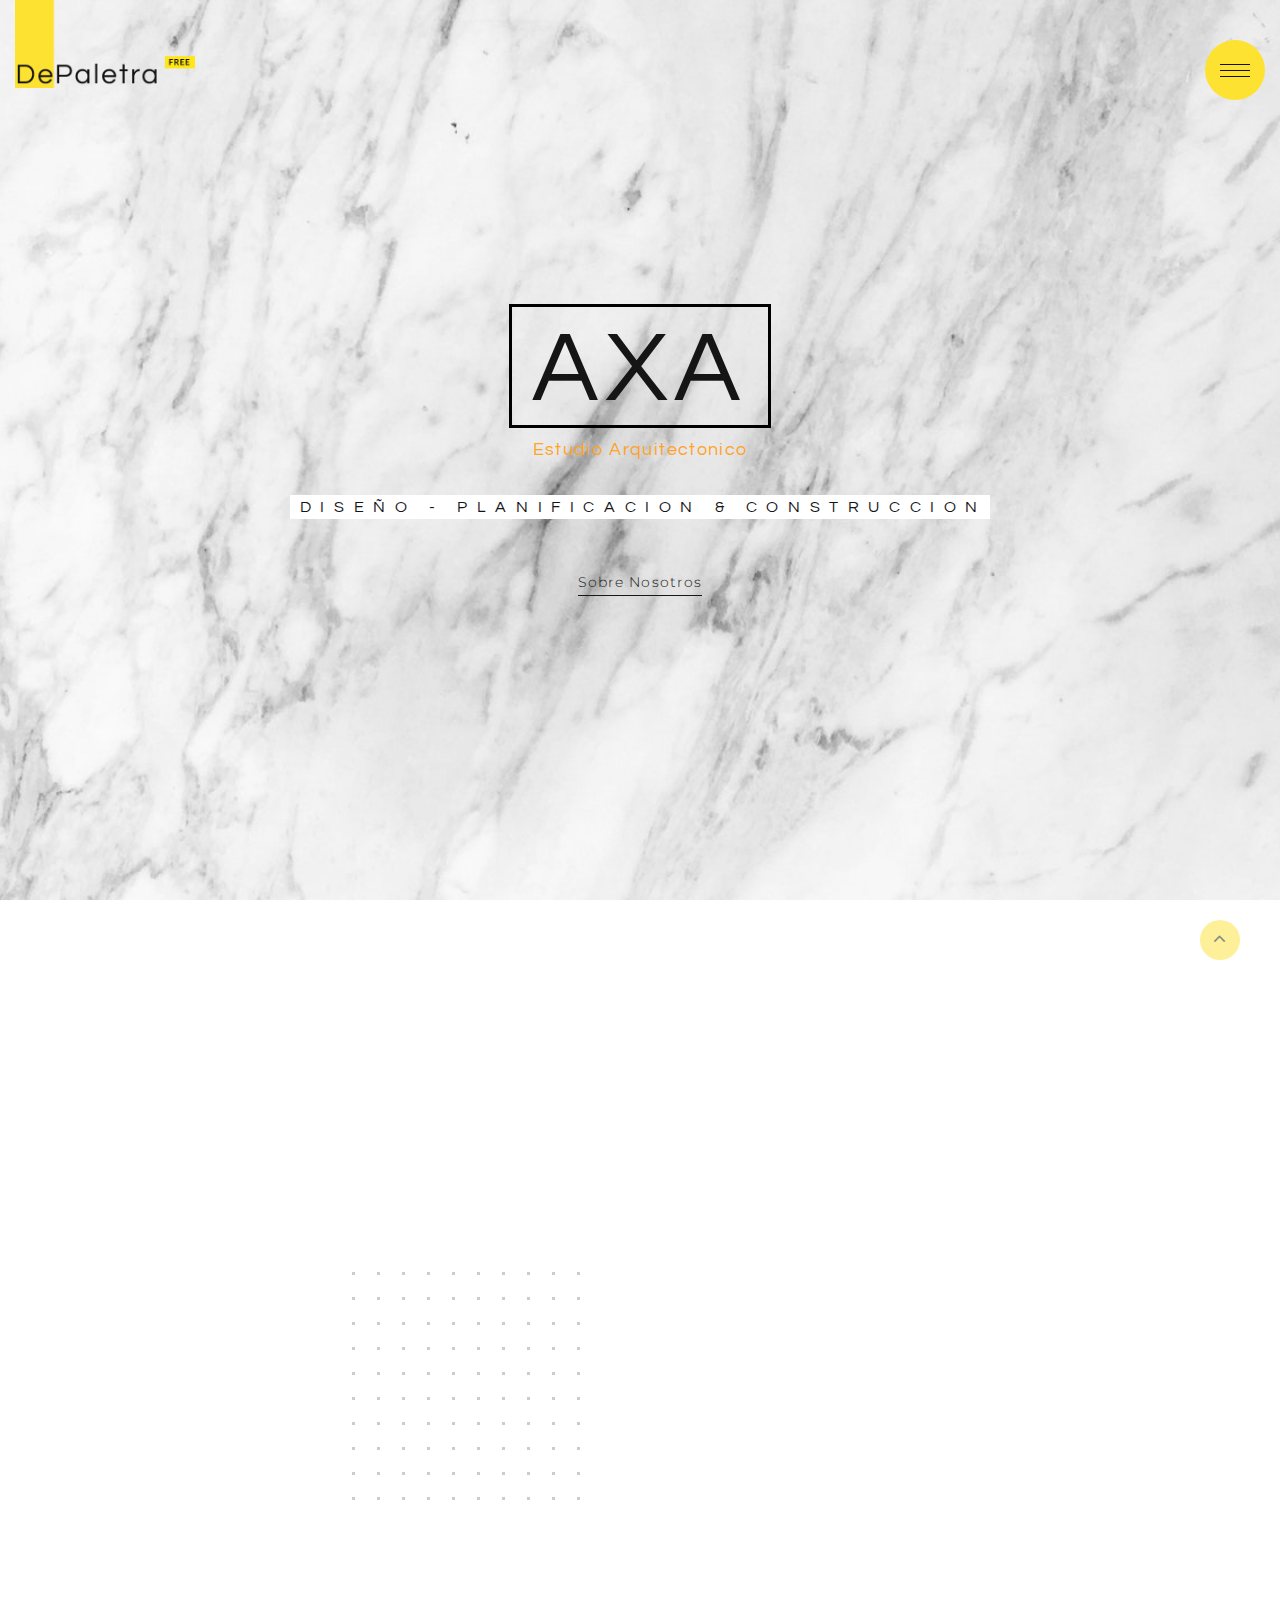
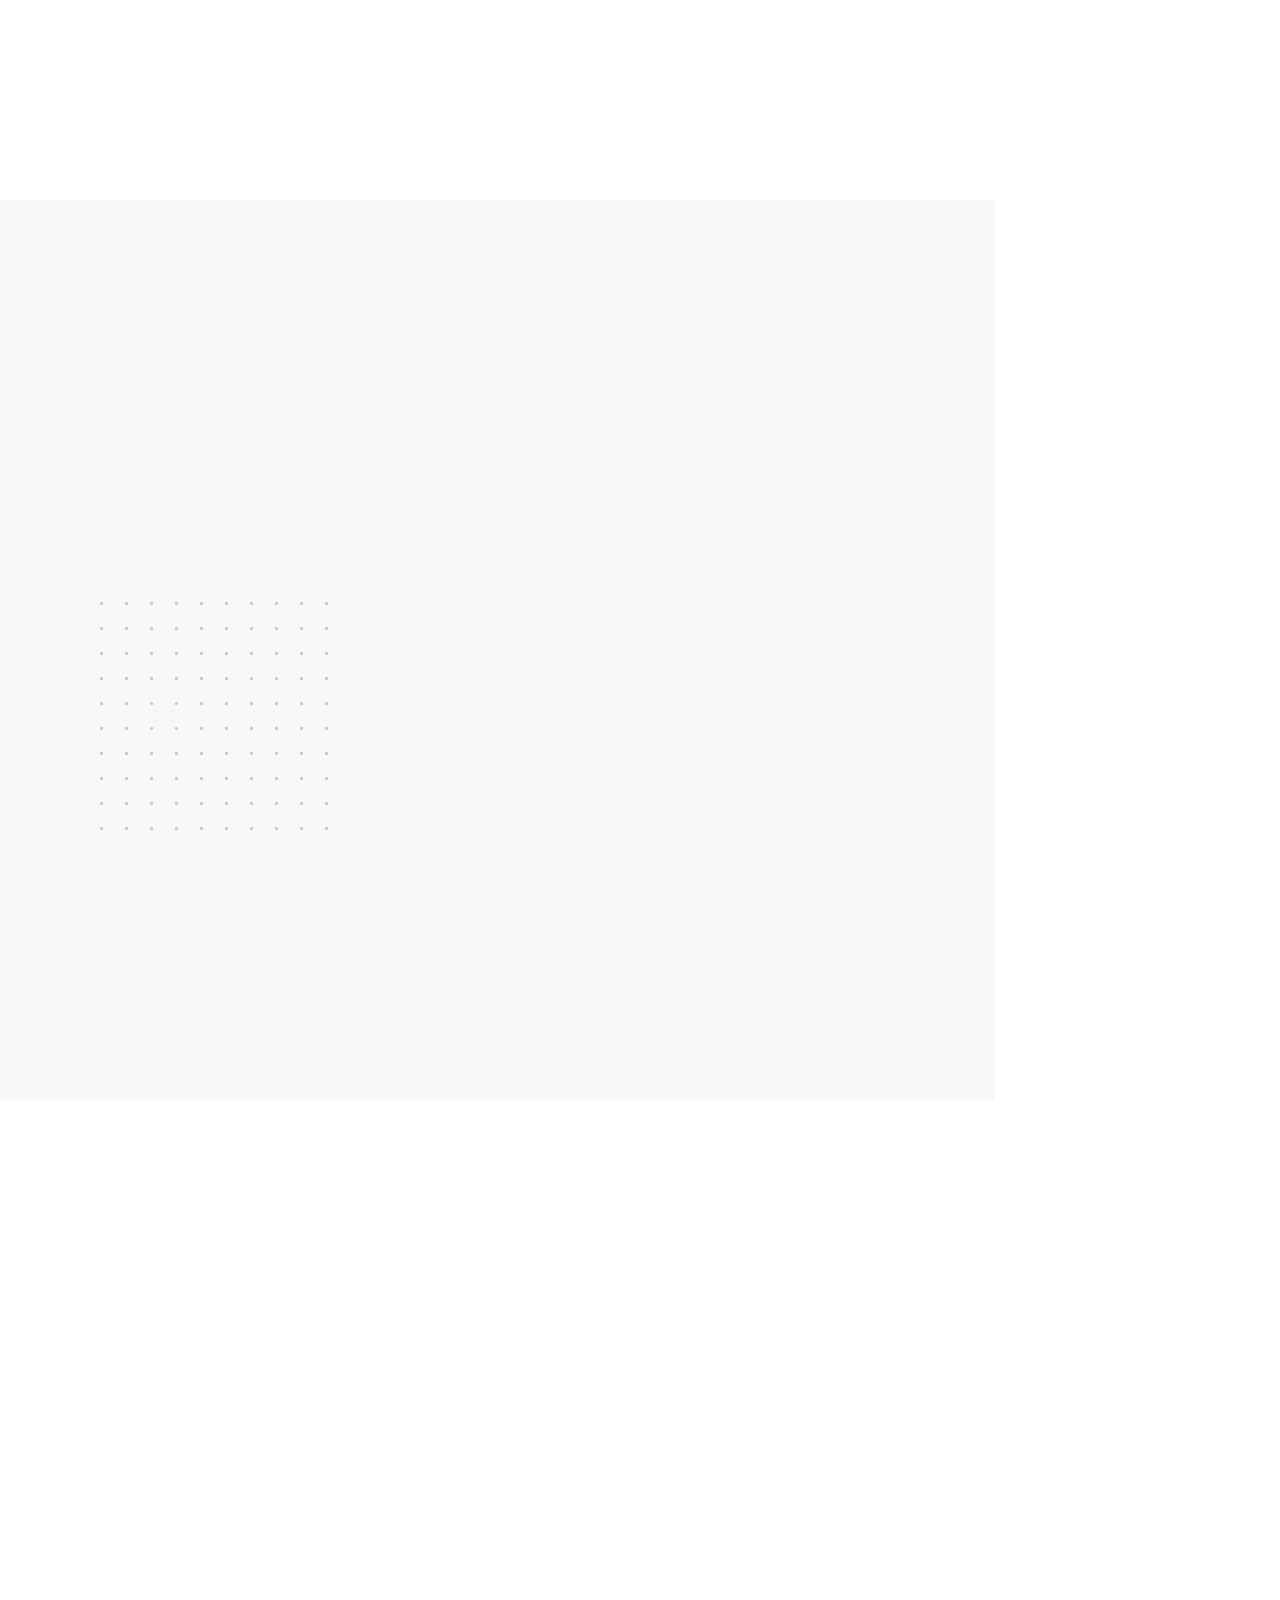
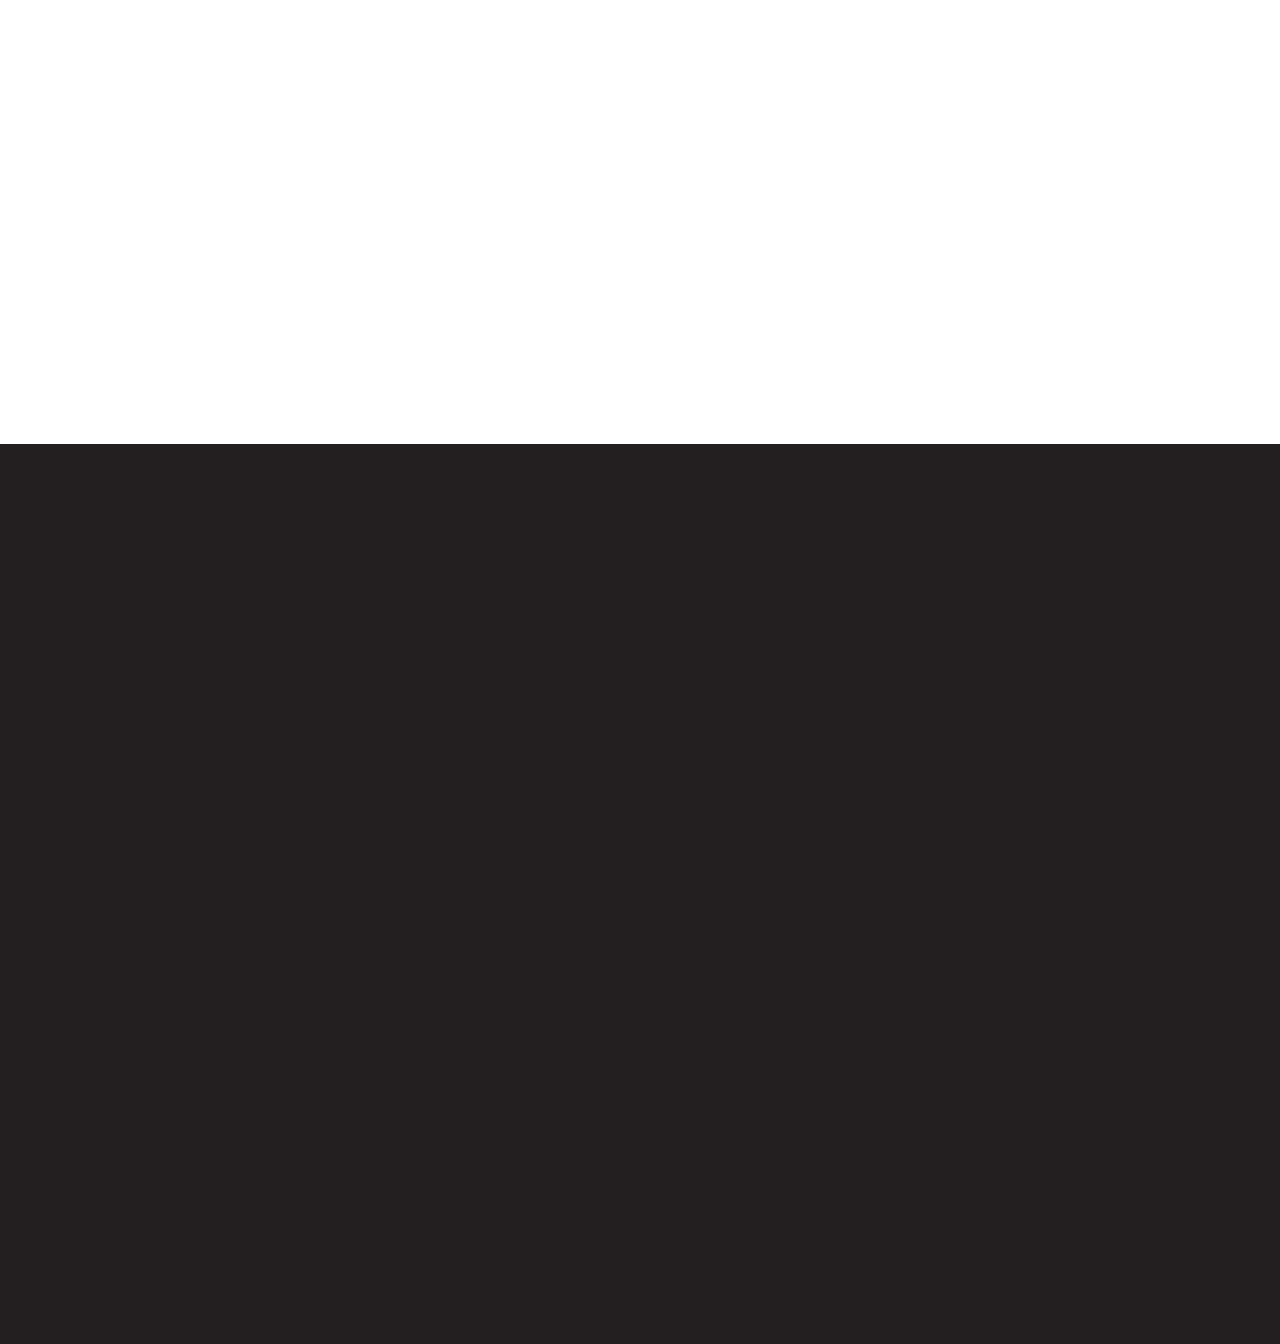
==== commit 883bc9b1: "Update index.html" ====
--- a/index.html
+++ b/index.html
@@ -1,7 +1,7 @@
 <!DOCTYPE html>
 <html class="wide wow-animation" lang="es">
   <head>
-    <title>ProyARQ - Arquitectura, Diseño 3D, Renders - Home</title>
+    <title>AXA - Diseño - Planificacion & Construccion - Home</title>
     <meta charset="utf-8">
     <meta name="viewport" content="width=device-width, height=device-height, initial-scale=1.0">
     <meta http-equiv="X-UA-Compatible" content="IE=edge">
@@ -18,7 +18,7 @@
       <div class="preloader-body">
         <div class="cssload-spinner"><span class="cssload-cube cssload-cube0"></span><span class="cssload-cube cssload-cube1"></span><span class="cssload-cube cssload-cube2"></span><span class="cssload-cube cssload-cube3"></span><span class="cssload-cube cssload-cube4"></span><span class="cssload-cube cssload-cube5"></span><span class="cssload-cube cssload-cube6"></span><span class="cssload-cube cssload-cube7"></span><span class="cssload-cube cssload-cube8"></span><span class="cssload-cube cssload-cube9"></span><span class="cssload-cube cssload-cube10"></span><span class="cssload-cube cssload-cube11"></span><span class="cssload-cube cssload-cube12"></span><span class="cssload-cube cssload-cube13"></span><span class="cssload-cube cssload-cube14"></span><span class="cssload-cube cssload-cube15"></span>
         </div>
-        <h2 class="preloader-title">ProyARQ</h2>
+        <h2 class="preloader-title">AXA</h2>
       </div>
     </div>
     <div class="page">
@@ -83,7 +83,7 @@
         <div class="container">
           <div class="title-style-1-wrap">
             <div class="oh-desktop wow slideInLeft">
-              <h1 class="title-style-1 wow slideInRight">ProyARQ</h1>
+              <h1 class="title-style-1 wow slideInRight">AXA</h1>
               <br>
               <h5 class="title-style-1-fixied wow slideInRight">Estudio Arquitectonico</h5>
             </div>
@@ -238,7 +238,7 @@
               <li><a class="icon fa fa-instagram" href="#"></a></li>
             </ul>
           </div>
-          <p class="rights wow fadeInUp"><span>&copy;&nbsp; </span><span class="copyright-year"></span><span>&nbsp;</span><span>ProyARQ</span><span>.&nbsp;</span><span>Todos los derechos reservados.</span><br/>Diseñado&nbsp;por&nbsp;<a href="https://www.instagram.com/iam_teo4u/">Iam_Teo4u</a></p>
+          <p class="rights wow fadeInUp"><span>&copy;&nbsp; </span><span class="copyright-year"></span><span>&nbsp;</span><span>AXA</span><span>.&nbsp;</span><span>Todos los derechos reservados.</span><br/>Diseñado&nbsp;por&nbsp;<a href="https://www.instagram.com/iam_teo4u/">Iam_Teo4u</a></p>
         </div>
       </footer>
     </div>
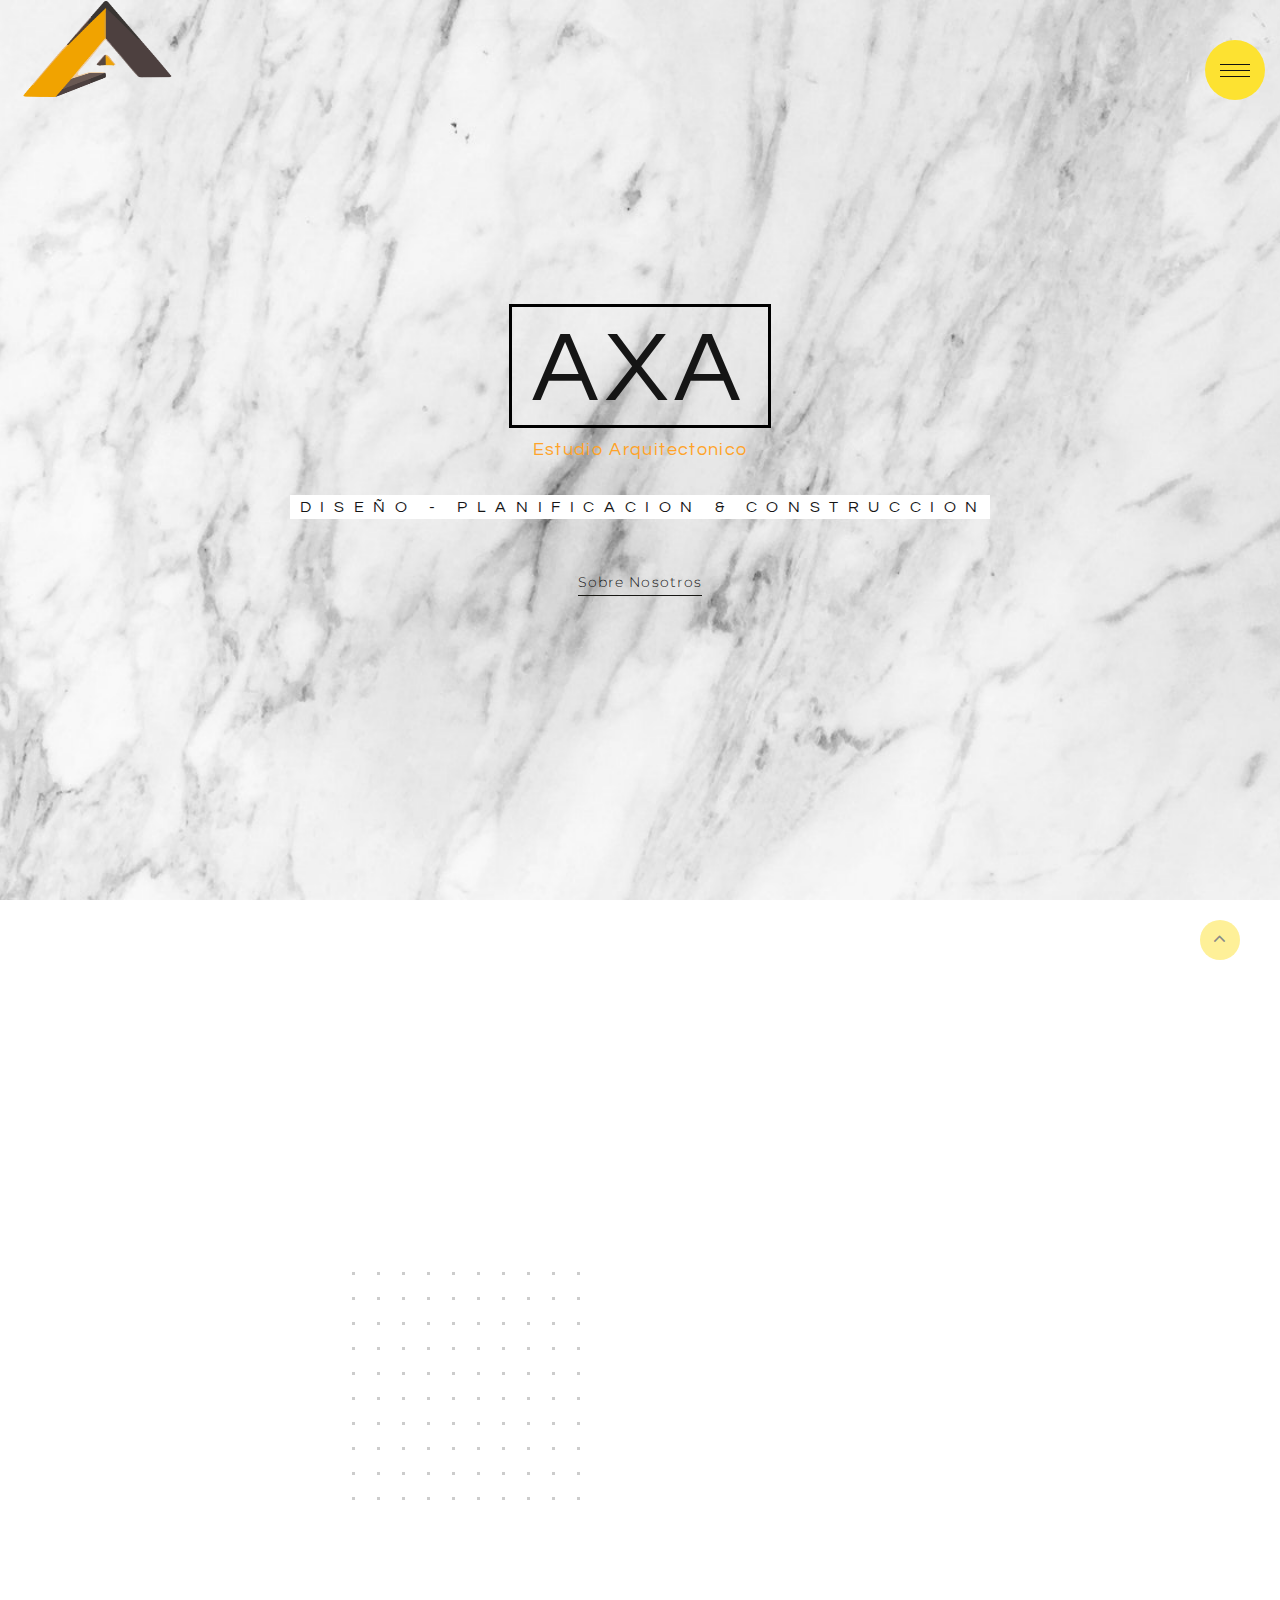
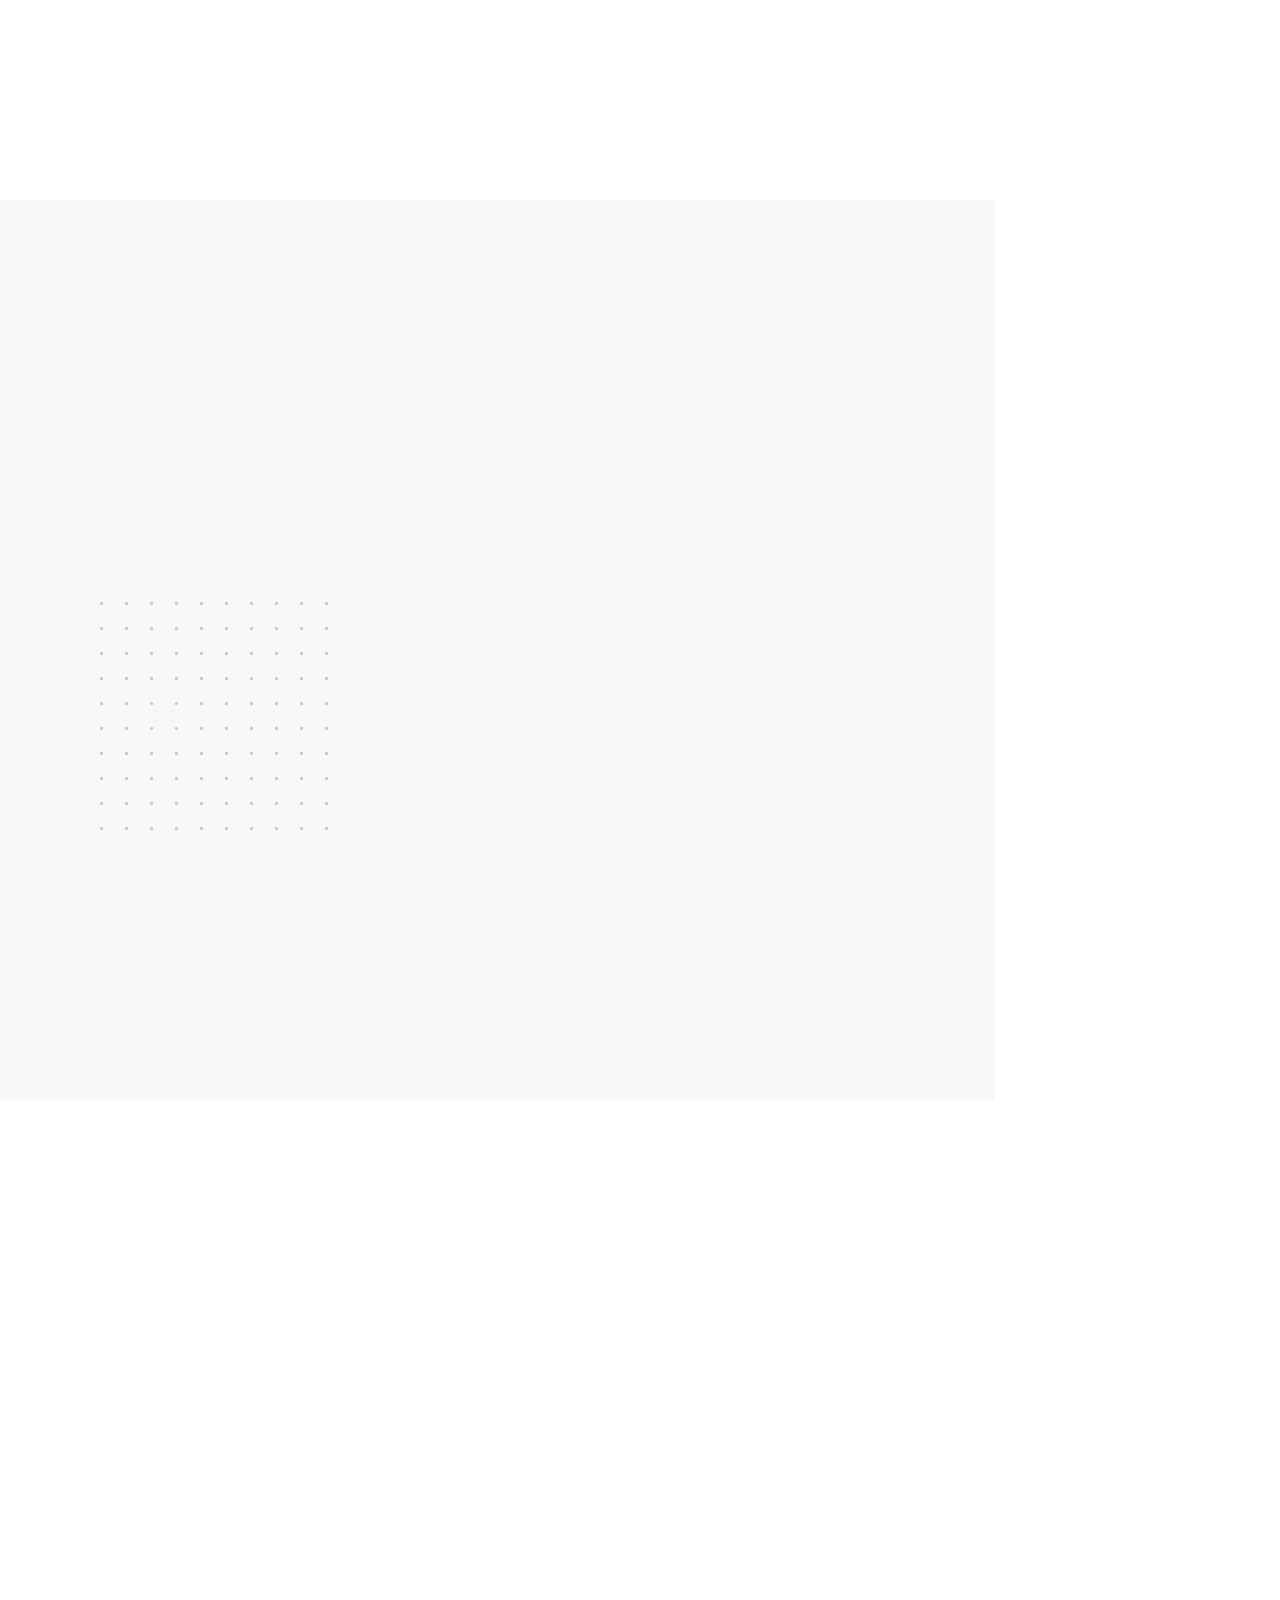
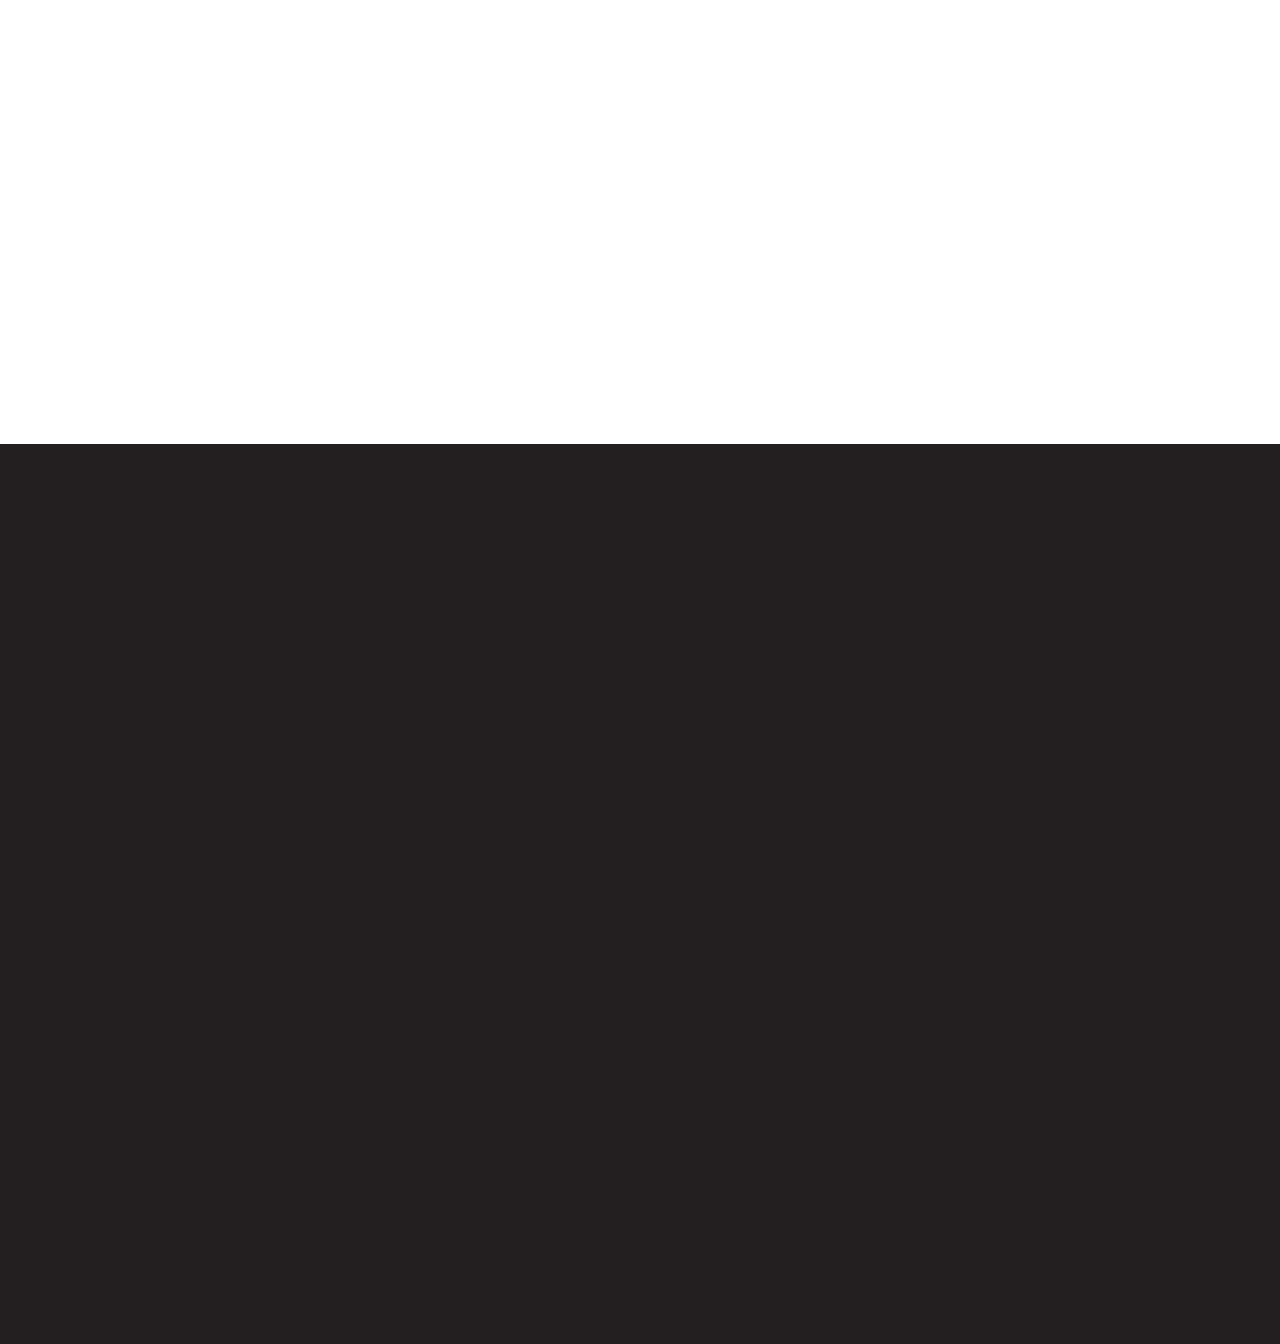
==== commit 38a7a75b: "Update index.html" ====
--- a/index.html
+++ b/index.html
@@ -34,7 +34,7 @@
                   <!-- RD Navbar Toggle-->
                   <button class="rd-navbar-toggle" data-rd-navbar-toggle=".rd-navbar-nav-wrap"><span></span></button>
                   <!-- RD Navbar Brand-->
-                  <div class="rd-navbar-brand"><a class="brand" href="index.html"><img class="brand-logo-desktop" src="images/logo-default-384x188.png" alt="" width="192" height="94"/><img class="brand-logo-mobile" src="images/logo-default-384x130.png" alt="" width="192" height="65"/></a>
+                  <div class="rd-navbar-brand"><a class="brand" href="index.html"><img class="brand-logo-desktop" src="images/FinalLogoAXA.png" alt="" width="192" height="94"/><img class="brand-logo-mobile" src="images/logo-default-384x130.png" alt="" width="192" height="65"/></a>
                   </div>
                 </div>
                 <div class="rd-navbar-nav-wrap">
